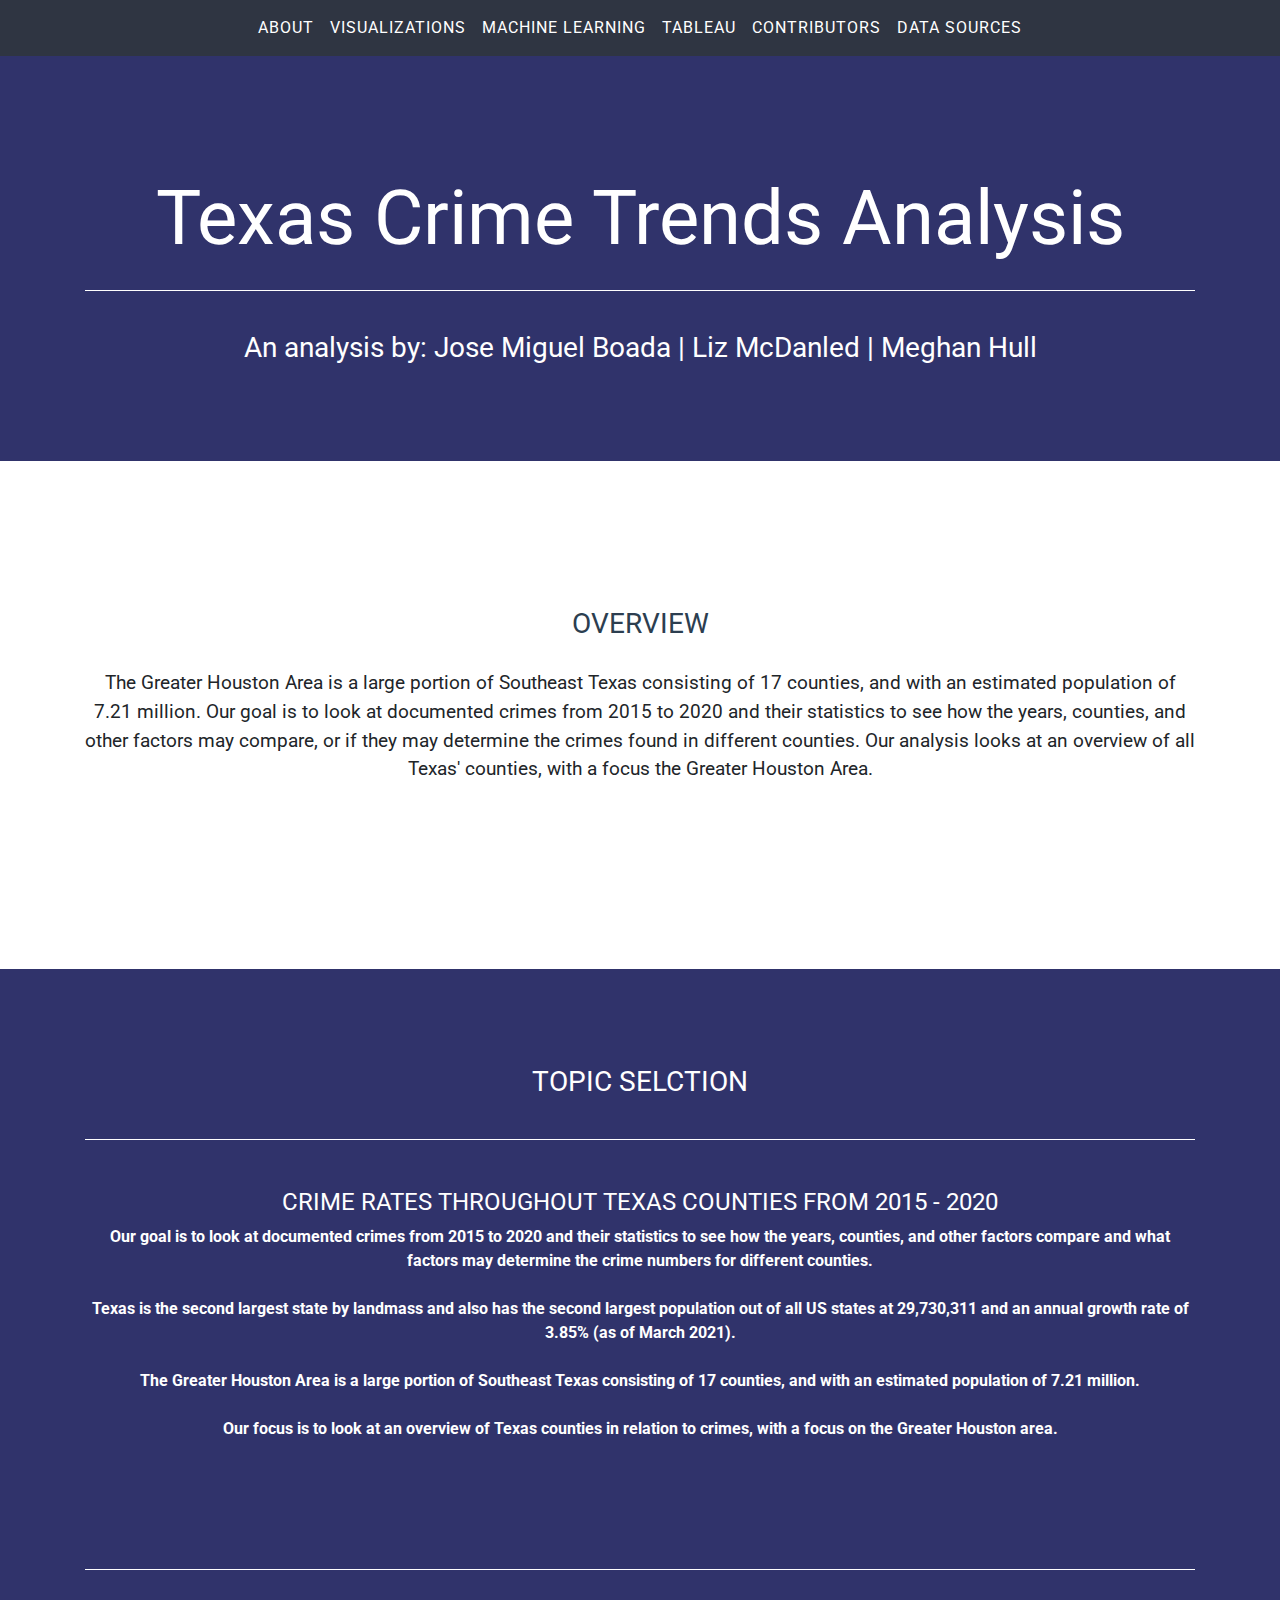
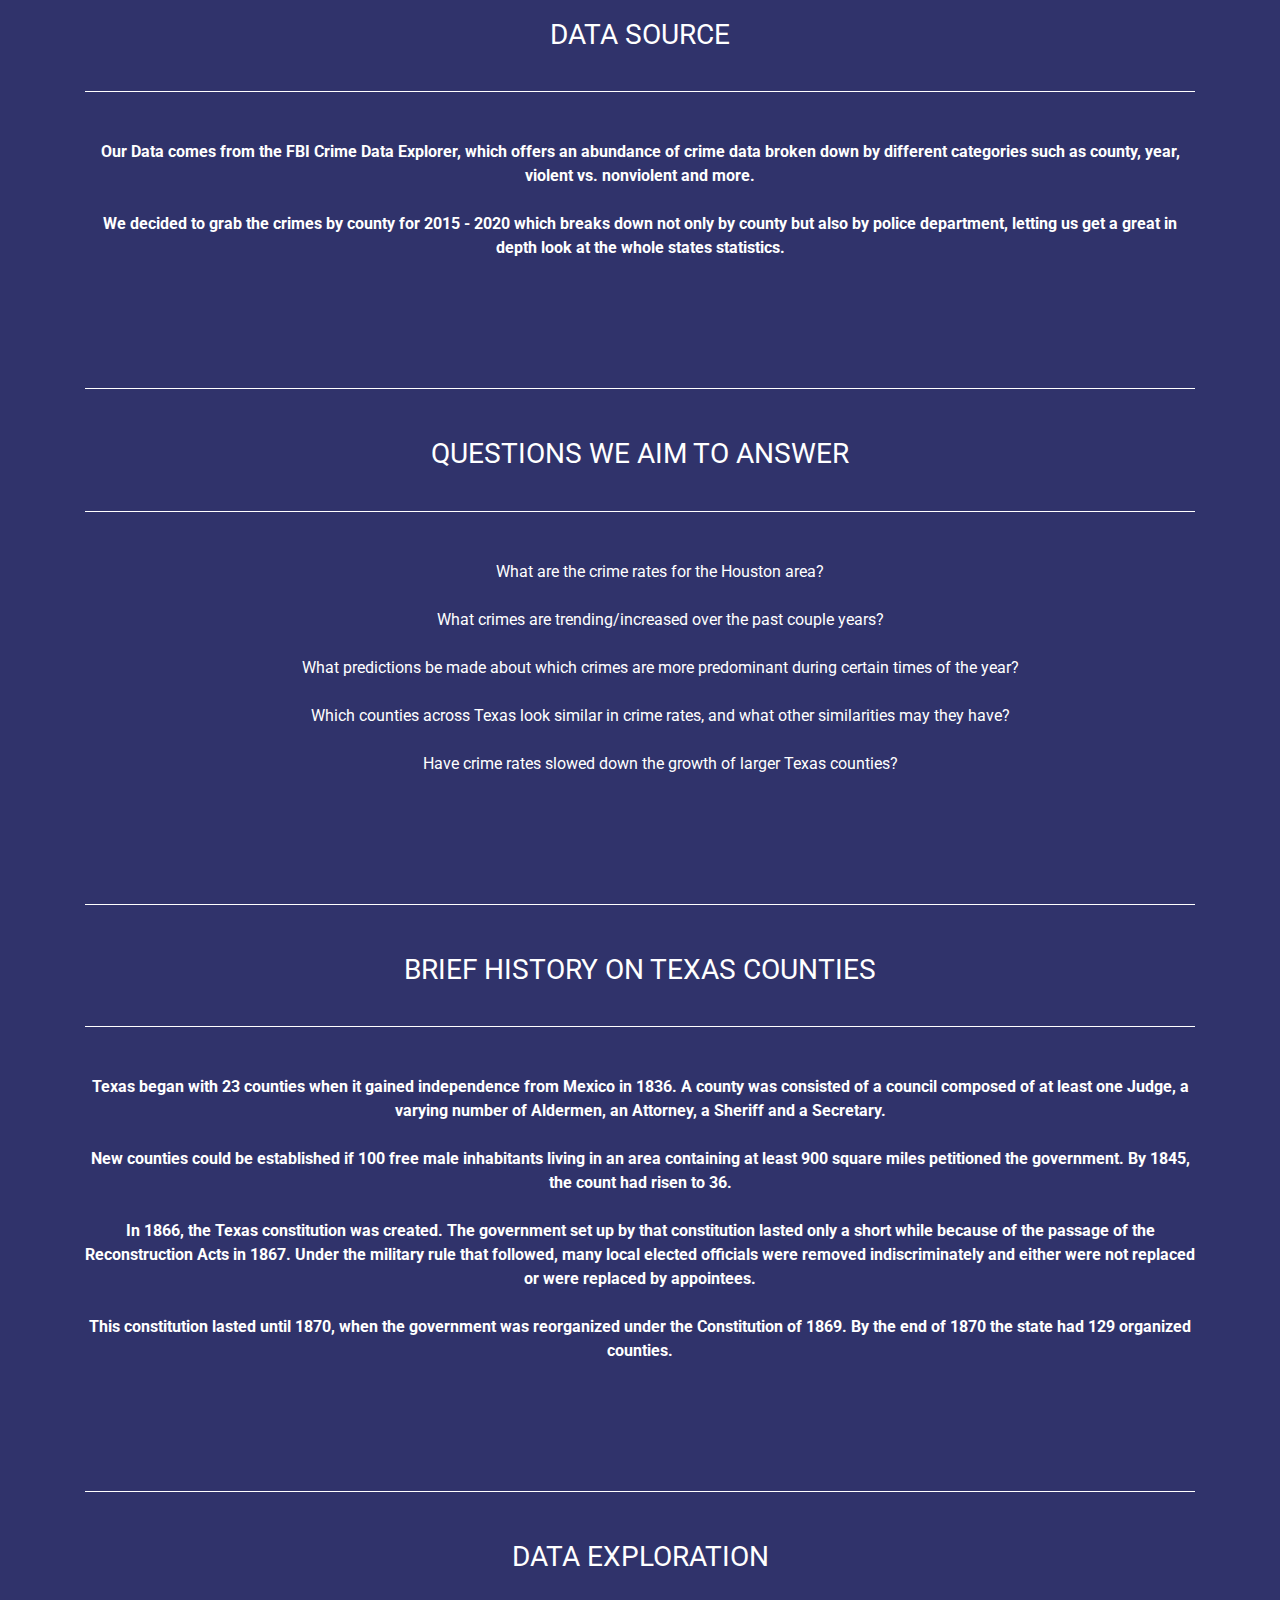
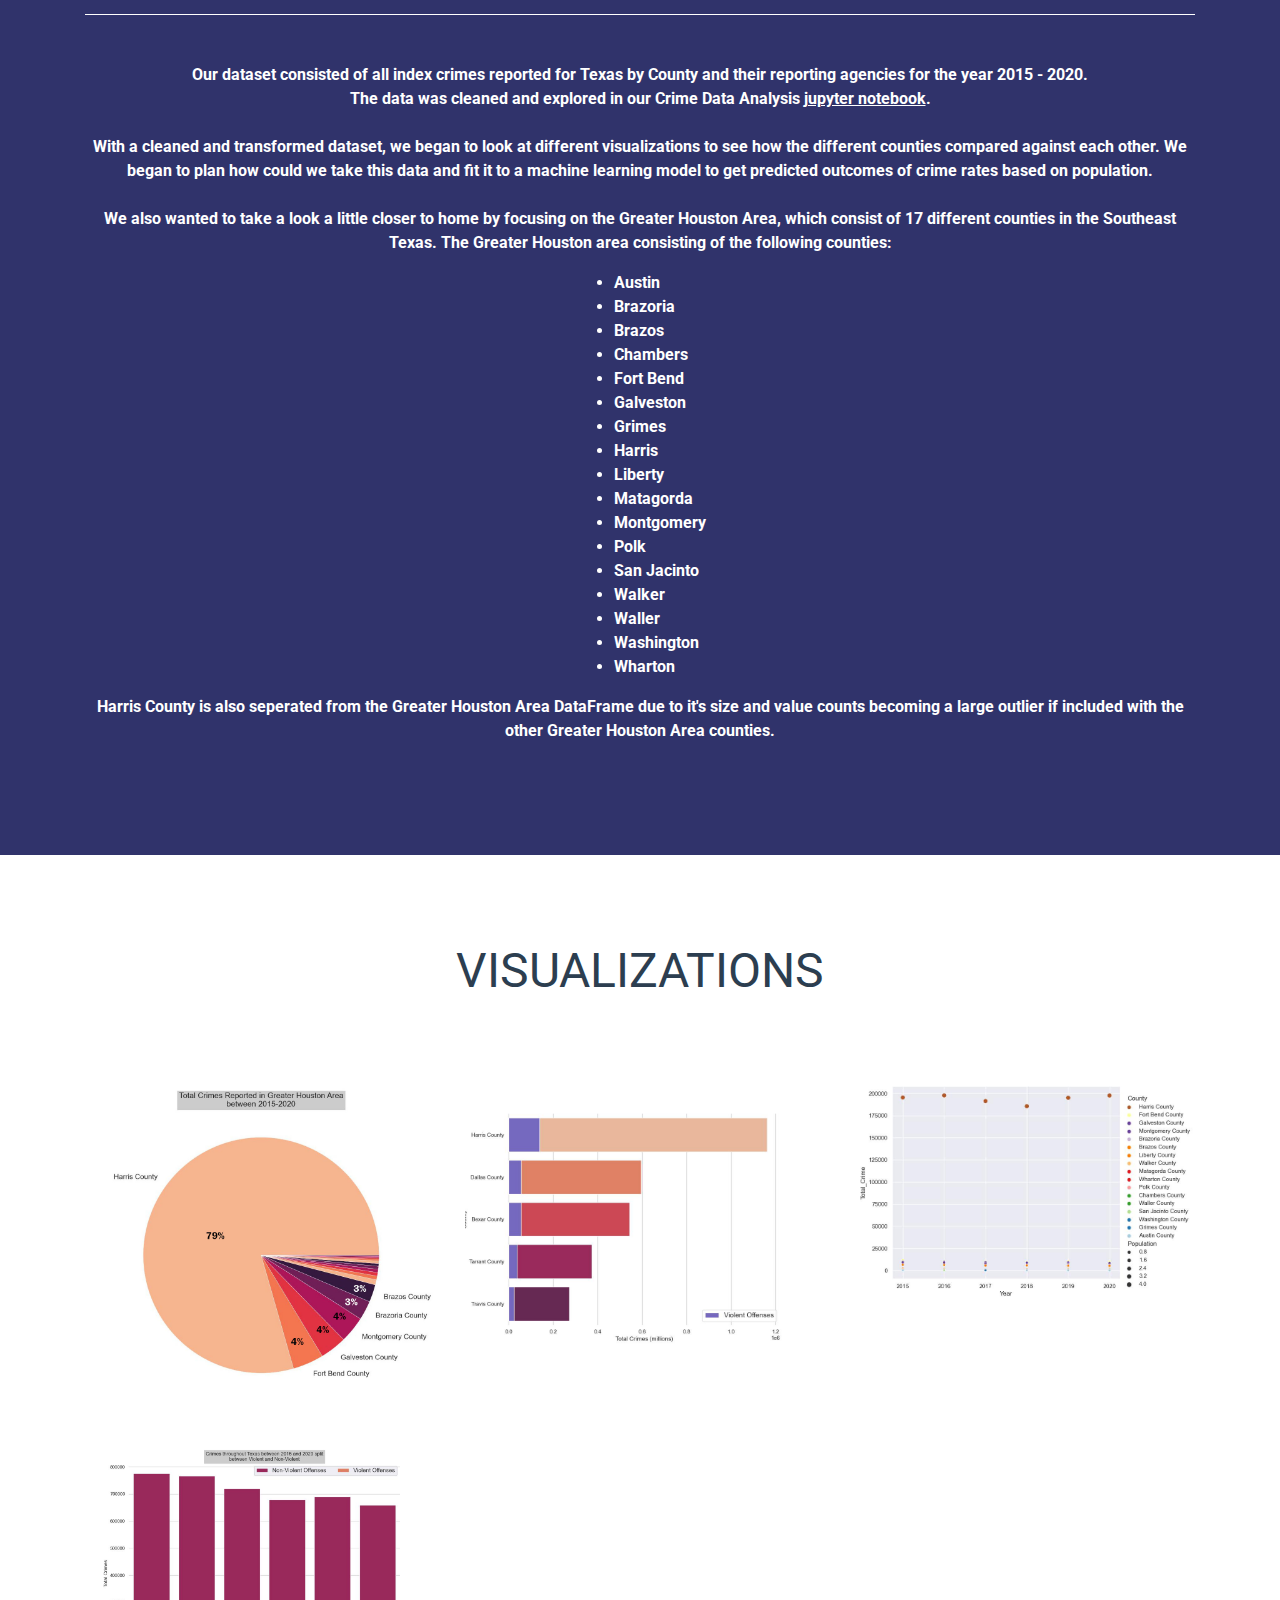
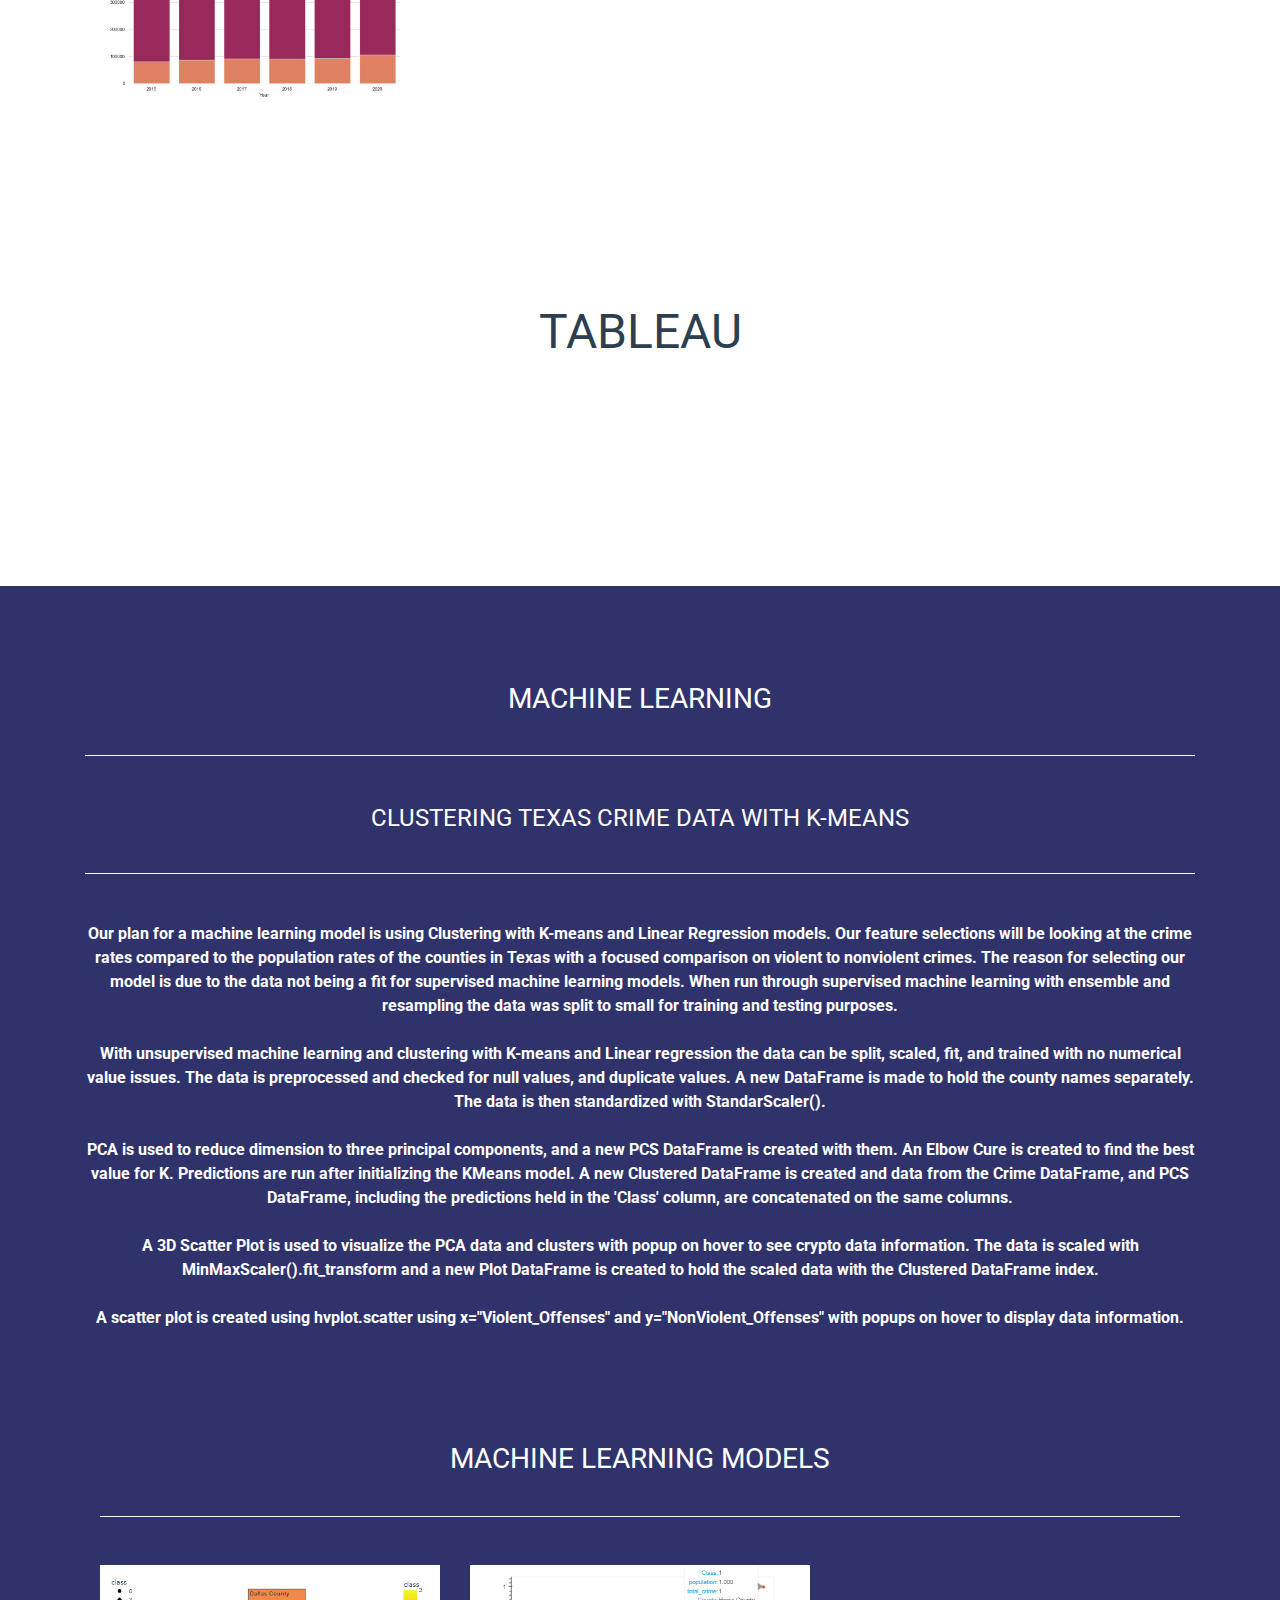
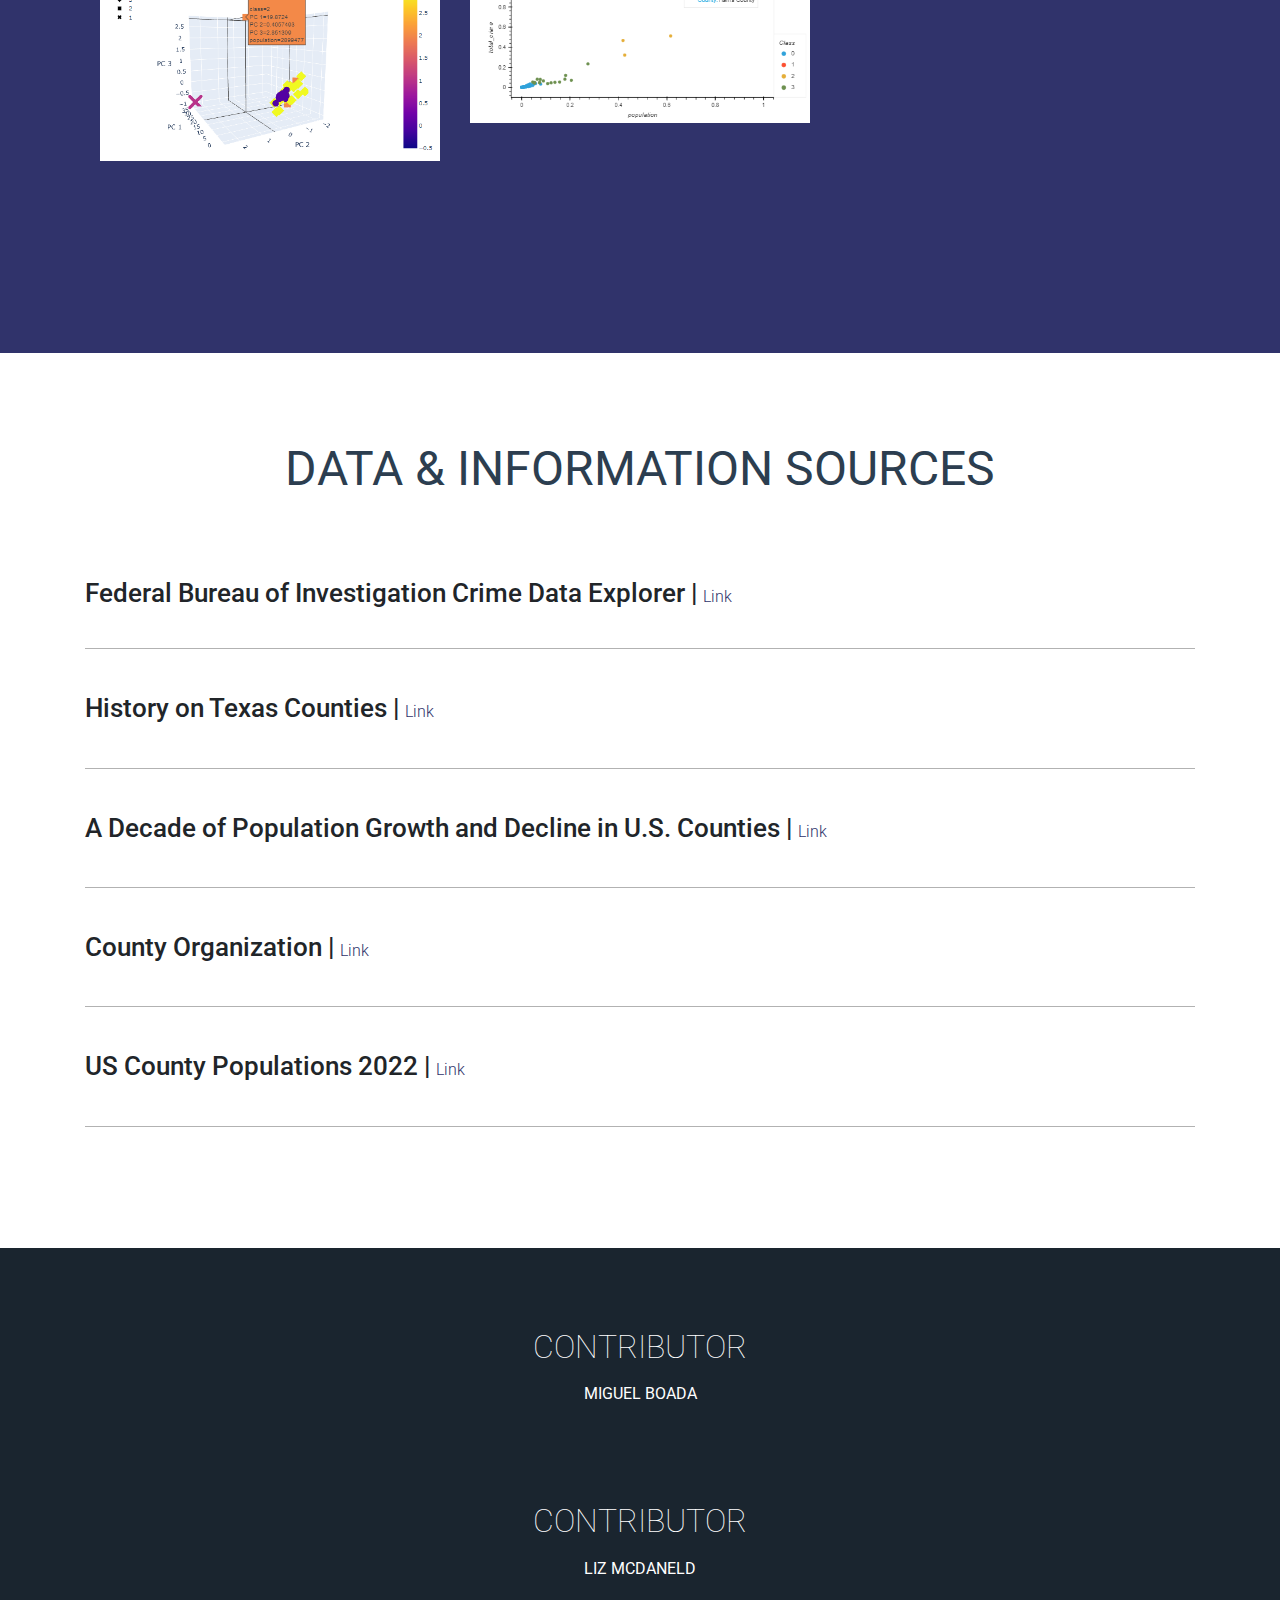
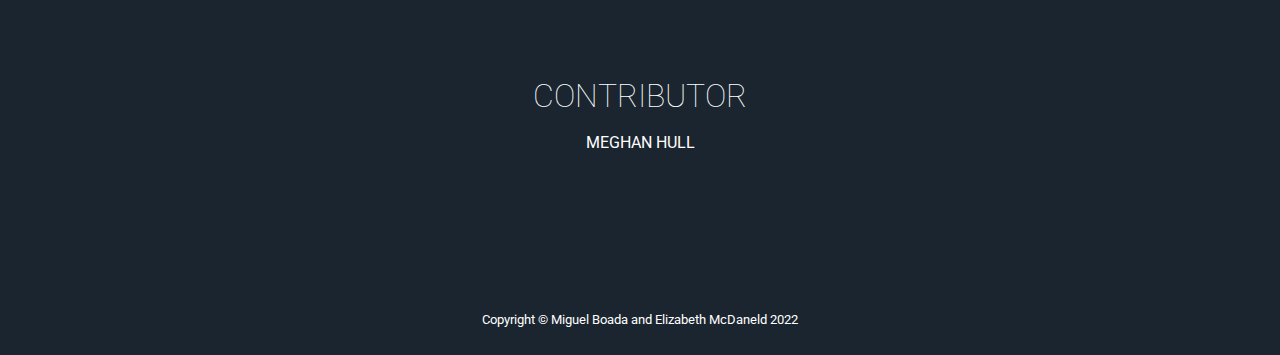
==== index.html @ 4d0d0500 "Update index.html" ====
<!DOCTYPE html>
<html lang="en">

<head>
    <meta charset="utf-8" />
    <meta name="viewport" content="width=device-width, initial-scale=1, shrink-to-fit=no" />
    <meta name="description" content="" />
    <meta name="author" content="" />

    <title>Texas Crime Trends | Rice University Data Analytics Bootcamp Final Project</title>

    <!-- Bootstrap CSS -->
    <link rel="stylesheet" href="https://stackpath.bootstrapcdn.com/bootstrap/4.3.1/css/bootstrap.min.css"
        integrity="sha384-ggOyR0iXCbMQv3Xipma34MD+dH/1fQ784/j6cY/iJTQUOhcWr7x9JvoRxT2MZw1T" crossorigin="anonymous" />

    <!-- Font Awesome -->
    <link rel="stylesheet" href="https://use.fontawesome.com/releases/v5.8.1/css/all.css"
        integrity="sha384-50oBUHEmvpQ+1lW4y57PTFmhCaXp0ML5d60M1M7uH2+nqUivzIebhndOJK28anvf" crossorigin="anonymous" />

    <!-- Google Font -->
    <link href="https://fonts.googleapis.com/css?family=Roboto:100,300,400,500,700" rel="stylesheet" />

    <!-- Custom styles for this template -->
    <link href="assets/css/styles.css" rel="stylesheet" />
</head>

<body id="page-top">
    <!-- Navbar -->
    <nav class="navbar navbar-expand-lg bg-dark fixed-top text-uppercase" id="mainNav">
        <div class="container">
            <button class="navbar-toggler navbar-toggler-right text-uppercase text-white rounded" type="button"
                data-toggle="collapse" data-target="#navbarResponsive" aria-controls="navbarResponsive"
                aria-expanded="false" aria-label="Toggle navigation">
                <i class="fas fa-bars"></i>
            </button>
            <div class="collapse navbar-collapse" id="navbarResponsive">
                <ul class="navbar-nav ml-auto">
                    <li class="nav-item">
                        <a class="nav-link" href="#about">About</a>
                    </li>
                    
                    <li class="nav-item">
                        <a class="nav-link " href="#visualization">visualizations</a>
                    </li>
                    <li class="nav-item">
                        <a class="nav-link" href="#machinelearning">Machine Learning</a>
                    </li>
                    <li class="nav-item">
                        <a class="nav-link" href="#tableau">Tableau</a>
                    </li>
                    <li class="nav-item">
                        <a class="nav-link" href="#contributors">Contributors</a>
                    </li>
                    <li class="nav-item">
                        <a class="nav-link" href="#sources">Data Sources</a>
                    </li>
                </ul>
            </div>
        </div>
    </nav>

    <!-- Header -->
    <header class="masthead bg-primary text-white text-center">
        <div class="container">
            <img class="img-fluid mb-5 d-block mx-auto rounded-circle" src="assets/img/jane.jpg" alt="" />
            <h1 class="mb-0 "><b>Texas Crime Trends Analysis</b></h1>
            <hr />
            <h2 class="mb-0">
                <b>An analysis by: Jose Miguel Boada | Liz McDanled | Meghan Hull</b>
            </h2>
        </div>
    </header>

    <section class="brand-statement text-center">
        <div class="container">
            <h3 class="text-center text-uppercase text-secondary mb-0">
                    <b>Overview</b>
                </h3>
                <p>
                    <br><b>
                    The Greater Houston Area is a large portion of Southeast Texas 
                    consisting of 17 counties, and with an estimated population of 7.21 
                    million. Our goal is to look at documented crimes from 2015 to 
                    2020 and their statistics to see how the years, counties, 
                    and other factors may compare, or if they may determine the crimes found 
                    in different counties. Our analysis looks at an overview of all Texas' counties, 
                    with a focus the Greater Houston Area.</b>
                </p>
            <hr class="star-dark mb-5" />
        </div>
    </section>   
    
    
    <!-- About Section -->
    <section class="bg-primary text-white mb-0" id="about">
        <div class="container">
            <h3 class="text-center text-uppercase text-white">
                <b>Topic Selction</b>
            </h3>
            <hr class="star-light mb-5" />

            <h4 class="text-center text-uppercase text-white">
                <b>Crime Rates throughout Texas counties from 2015 - 2020</b> 
            </h4>
            <!-- <hr class="star-light mb-5" /> -->

            <p class="about text-center"><b>
                Our goal is to look at documented crimes from 2015 to 2020 
                and their statistics to see how the years, counties, and other 
                factors compare and what factors may determine the crime numbers 
                for different counties.
                <br>
                <br>
                Texas is the second largest state by landmass and also has the 
                second largest population out of all US states at 29,730,311 and 
                an annual growth rate of 3.85% (as of March 2021).
                <br>
                <br>
                The Greater Houston Area is a large portion of Southeast Texas 
                consisting of 17 counties, and with an estimated population of 
                7.21 million. 
                <br>
                <br>
                Our focus is to look at an overview of Texas counties in relation 
                to crimes, with a focus on the Greater Houston 
                area. 
                </b>
            </p>

            <br>
            <br>
            <br>

            <hr class="star-light mb-5" />

            <h3 class="text-center text-uppercase text-white">
                <b>Data Source</b>
            </h3>
            <hr class="star-light mb-5" />

            <p class="about text-center"><b>
                Our Data comes from the FBI Crime Data Explorer, 
                which offers an abundance of crime data broken down by 
                different categories such as county, year, violent vs. 
                nonviolent and more. 
                <br>
                <br>
                We decided to grab the crimes by county for 2015 - 2020 
                which breaks down not only by county but also by police 
                department, letting us get a great in depth look at the 
                whole states statistics.
            </b>
            </p>

            <br>
            <br>
            <br>
            
            
            <hr class="star-light mb-5" />
            <h3 class="text-center text-uppercase text-white">
                <b>Questions we aim to answer</b>
            </h3>
            <hr class="star-light mb-5" />

            <p>
                <ul style="list-style-type:none;" class="text-center">
                    <li>What are the crime rates for the Houston area?</li>
                    <br>
                    <li>What crimes are trending/increased over the past couple years?</li>
                    <br>
                    <li>What predictions be made about which crimes are more predominant during certain times of the year?</li>
                    <br>
                    <li>Which counties across Texas look similar in crime rates, and what other similarities may they have?</li>
                    <br>
                    <li>Have crime rates slowed down the growth of larger Texas counties?</li> 
                </ul>
            </p>

            <br>
            <br>
            <br>

            <hr class="star-light mb-5" />

            <h3 class="text-center text-uppercase text-white">
                <b>Brief History on Texas Counties</b>
            </h3>
            <hr class="star-light mb-5" />

            <p class="about text-center"><b>
                Texas began with 23 counties when it gained independence 
                from Mexico in 1836. A county was consisted of a council 
                composed of at least one Judge, a varying number of Aldermen, 
                an Attorney, a Sheriff and a Secretary. 
                <br>
                <br>
                New counties could be established if 100 free male inhabitants 
                living in an area containing at least 900 square miles petitioned 
                the government. By 1845, the count had risen to 36.
                <br>
                <br>
                In 1866, the Texas constitution was created. The government 
                set up by that constitution lasted only a short while because of 
                the passage of the Reconstruction Acts in 1867. Under the military 
                rule that followed, many local elected officials were removed 
                indiscriminately and either were not replaced or were replaced by 
                appointees. 
                <br>
                <br>
                This constitution lasted until 1870, when the government was 
                reorganized under the Constitution of 1869. By the end of 1870 
                the state had 129 organized counties.  
                </b>
            </p>

            <br>
            <br>
            <br>

            <hr class="star-light mb-5" />

            <h3 class="text-center text-uppercase text-white">
                <b>Data Exploration</b>
            </h3>
            <hr class="star-light mb-5" />

            <p class="about text-center"><b>
                Our dataset consisted of all index crimes reported for Texas 
                by County and their reporting agencies for the year 2015 - 2020.
                <br>
                The data was cleaned and explored in our Crime Data Analysis 
                <a class="text-white" href="https://github.com/MiguelB512/Texas_Crime_Trends/blob/main/Crime_Data_Analysis.ipynb" target="_blank"> <u>jupyter notebook</u></a>.
                <br>
                <br>
                With a cleaned and transformed dataset, we began to look at different 
                visualizations to see how the different counties compared against 
                each other. We began to plan how could we take this data and fit it to a machine
                learning model to get predicted outcomes of crime rates based on population.
                <br>
                <br>
                We also wanted to take a look a little closer to home by focusing on the Greater Houston Area, 
                which consist of 17 different counties in the Southeast Texas. The Greater Houston area consisting of the following counties:
                <ul class= "counties">
                    <li>Austin</li>
                    <li>Brazoria</li>
                    <li>Brazos</li>
                    <li>Chambers</li>
                    <li>Fort Bend</li>
                    <li>Galveston</li>
                    <li>Grimes</li>
                    <li>Harris</li>
                    <li>Liberty</li>
                    <li>Matagorda</li> 
                    <li>Montgomery</li>                   
                    <li>Polk</li>                  
                    <li>San Jacinto</li>                   
                    <li>Walker</li>                  
                    <li>Waller</li>                
                    <li>Washington</li>                   
                    <li>Wharton</li>   
                </ul>
            </p>
            <p class="about text-center">
                Harris County is also seperated from the Greater Houston Area DataFrame due to it's size and value counts becoming
                a large outlier if included with the other Greater Houston Area counties.
            </b>
            </p>
        </div>
    </section>

    <!-- Visualizations Grid Section -->
    <section class="visualizations" id="visualization">
        <div class="container">
            <h2 class="text-center text-uppercase text-secondary mb-0">
                <b>Visualizations</b>
            </h2>
            <hr class="star-dark mb-5" />

            <!-- Each project should include a header and a picture or animated gif.-->
            <div class="row">
                <div class="col-md-6 col-lg-4">
                    <a class="visualizations-item d-block mx-auto" data-toggle="modal" data-target="#visualizations-modal-1">
                        <div class="visualizations-item-caption d-flex position-absolute h-100 w-100">
                            <div class="visualizations-item-caption-content my-auto w-100 text-center text-white">
                                <p>Total Crime Reported in the Greater Houston Area between 2015 - 2020</p>
                                <i class="fas fa-search-plus fa-2x"></i>
                            </div>
                        </div>
                        <img class="img-fluid" src="assets/img/visualizations/Greater_Houston_Pie_Chart_Edited.jpg" alt="" />
                    </a>
                </div>
                <div class="col-md-6 col-lg-4">
                    <a class="visualizations-item d-block mx-auto" data-toggle="modal" data-target="#visualizations-modal-2">
                        <div class="visualizations-item-caption d-flex position-absolute h-100 w-100">
                            <div class="visualizations-item-caption-content my-auto w-100 text-center text-white">
                                <p>Top 5 Crime Heavy Texas Counties</p>
                                <i class="fas fa-search-plus fa-2x"></i>
                            </div>
                        </div>
                        <img class="img-fluid" src="assets/img/visualizations/Top_5_Texas_Counties.jpg" alt="" />
                    </a>
                </div>
                <div class="col-md-6 col-lg-4">
                    <a class="visualizations-item d-block mx-auto" data-toggle="modal" data-target="#visualizations-modal-3">
                        <div class="visualizations-item-caption d-flex position-absolute h-100 w-100">
                            <div class="visualizations-item-caption-content my-auto w-100 text-center text-white">
                                <p>Greater Houston Area Crime Totals from 2015 - 2020</p>
                                <i class="fas fa-search-plus fa-2x"></i>
                            </div>
                        </div>
                        <img class="img-fluid" src="assets/img/visualizations/Greater_Houston_Totals_Vs_Year.jpg" alt="" />
                    </a>
                </div>
                <div class="col-md-6 col-lg-4">
                    <a class="visualizations-item d-block mx-auto" data-toggle="modal" data-target="#visualizations-modal-5">
                        <div class="visualizations-item-caption d-flex position-absolute h-100 w-100">
                            <div class="visualizations-item-caption-content my-auto w-100 text-center text-white">
                                <p>Total Crimes reported in Texas from 2015-2020 split by offense type</p>
                                <i class="fas fa-search-plus fa-2x"></i>
                            </div>
                        </div>
                        <img class="img-fluid" src="assets/img/visualizations/Yearly_Totals_by_Offense_Type.jpg" alt="" />
                    </a>
                </div>
            </div>
        </div>
    </section>
    

    <section class="tableau text-center" id="tableau">
        <div class="container">
            <h2 class="text-center text-uppercase text-secondary mb-0">
                <b>Tableau</b>
            </h2>
            <hr class="star-dark mb-5" />
                <div class='tableauPlaceholder' id='viz1666020955625' style='position: relative'>
                    <noscript>
                        <a href='#'>
                        <img alt=' ' 
                        src='https:&#47;&#47;public.tableau.com&#47;static&#47;images&#47;Cr&#47;CrimeAnalysisRiceFinal&#47;MapofTexasCountieswithCrimeandPopdetails&#47;1_rss.png' style='border: none' />
                        </a>
                        </noscript>
                            <object class='tableauViz'  style='display:none;'>
                                <param name='host_url' value='https%3A%2F%2Fpublic.tableau.com%2F' /> 
                                <param name='embed_code_version' value='3' /> 
                                <param name='site_root' value='' />
                                <param name='name' value='CrimeAnalysisRiceFinal&#47;MapofTexasCountieswithCrimeandPopdetails' />
                                <param name='tabs' value='yes' />
                                <param name='toolbar' value='yes' />
                                <param name='static_image' value='https:&#47;&#47;public.tableau.com&#47;static&#47;images&#47;Cr&#47;CrimeAnalysisRiceFinal&#47;MapofTexasCountieswithCrimeandPopdetails&#47;1.png' /> 
                                <param name='animate_transition' value='yes' />
                                <param name='display_static_image' value='yes' />
                                <param name='display_spinner' value='yes' />
                                <param name='display_overlay' value='yes' />
                                <param name='display_count' value='yes' />
                                <param name='language' value='en-US' />
                            </object>
                        </div>                
                        <script type='text/javascript'>                    
                            var divElement = document.getElementById('viz1666020955625');                    
                            var vizElement = divElement.getElementsByTagName('object')[0];                    
                            vizElement.style.width='100%';vizElement.style.height=(divElement.offsetWidth*0.75)+'px';                    
                            var scriptElement = document.createElement('script');                    
                            scriptElement.src = 'https://public.tableau.com/javascripts/api/viz_v1.js';                    
                            vizElement.parentNode.insertBefore(scriptElement, vizElement);                
                        </script>
            <hr class="star-dark mb-5" />
        </div>
    </section>

    <!-- Machine Learning Section -->
    <section class="bg-primary text-white mb-0" id="machinelearning">
        <div class="container">
            <h3 class="text-center text-uppercase text-white">
                <b>Machine Learning</b>
            </h3>
            <hr class="star-light mb-5" />
            <h4 class="text-center text-uppercase text-white">
               <b> Clustering Texas Crime Data with K-means</b>
            </h4>
            <hr class="star-light mb-5" />

            <p class="about text-center"><b>
                Our plan for a machine learning model is using Clustering 
                with K-means and Linear Regression models. Our feature selections 
                will be looking at the crime rates compared to the population rates 
                of the counties in Texas with a focused comparison on violent to 
                nonviolent crimes.
                The reason for selecting our model is due to the data not being a fit 
                for supervised machine learning models. When run through supervised 
                machine learning with ensemble and resampling the data was split to 
                small for training and testing purposes.
                <br>
                <br>
                With unsupervised machine 
                learning and clustering with K-means and Linear regression the data 
                can be split, scaled, fit, and trained with no numerical value issues. 
                The data is preprocessed and checked for null values, and duplicate values. 
                A new DataFrame is made to hold the county names separately. The data is then 
                standardized with StandarScaler(). 
                <br>
                <br>
                PCA is used to reduce dimension to three 
                principal components, and a new PCS DataFrame is created with them. 
                An Elbow Cure is created to find the best value for K. Predictions are run 
                after initializing the KMeans model. A new Clustered DataFrame is created 
                and data from the Crime DataFrame, and PCS DataFrame, including the 
                predictions held in the 'Class' column, are concatenated on the same 
                columns. 
                <br>
                <br>
                A 3D Scatter Plot is used to visualize the PCA data and clusters 
                with popup on hover to see crypto data information.
                The data is scaled with MinMaxScaler().fit_transform and a new Plot 
                DataFrame is created to hold the scaled data with the Clustered 
                DataFrame index. 
                <br>
                <br>
                A scatter plot is created using hvplot.scatter 
                using x="Violent_Offenses" and y="NonViolent_Offenses" with popups 
                on hover to display data information.
            </b>
            </p>


            <section class="machinelearning" id="machinelearning">
                <div class="container">
                    <h3 class="text-center text-uppercase text-white mb-0">
                       <b>Machine Learning Models</b> 
                    </h3>
                    <hr class="star-dark mb-5" />

                    <div class="row">
                        <div class="col-md-6 col-lg-4">
                            <a class="machinelearning-item d-block mx-auto" data-toggle="modal" data-target="#machinelearning-modal-1">
                                <div class="machinelearning-item-caption d-flex position-absolute h-100 w-100">
                                    <div class="machinelearning-item-caption-content my-auto w-100 text-center text-white">
                                        <p>3D Scatter Plot of Texas Counties Clusters</p>
                                        <i class="fas fa-search-plus fa-2x"></i>
                                    </div>
                                </div>
                                <img class="img-fluid" src="assets\img\visualizations\Texas_Counties_Clustering_3d_scatter2.png" alt="" />
                            </a>
                        </div>

                    
                        <div class="col-md-6 col-lg-4">
                            <a class="machinelearning-item d-block mx-auto" data-toggle="modal" data-target="#machinelearning-modal-2">
                                <div class="machinelearning-item-caption d-flex position-absolute h-100 w-100">
                                    <div class="machinelearning-item-caption-content my-auto w-100 text-center text-white">
                                        <p>Texas Crime Clustering Scatter Plot</p>
                                        <i class="fas fa-search-plus fa-2x"></i>
                                    </div>
                                </div>
                                <img class="img-fluid" src="assets\img\visualizations\Texas_Counties_Clustering2.png" alt="" />
                            </a>
                        </div>

                    </div>
                </div>
            </section>        
        </div>
    </section>



    <!-- Education -->
    <section class="education" id="sources">
        <div class="container">
            <h2 class="text-center text-uppercase text-secondary mb-0">
                <b>Data & Information Sources</b>
            </h2>
            <hr class="star-dark mb-5" />
            <div class="credential">
                <h3 class="location mb-0">
                    Federal Bureau of Investigation Crime Data Explorer | 
                    <span class="credential-date text-muted">
                        <a style="color: #30336b;" href="https://crime-data-explorer.fr.cloud.gov/pages/explorer/crime/crime-trend" target="_blank"> Link </a>
                    </span>
                </h3>
            </div>
            <hr class="credential-divider" />
            <div class="credential">
                <p class="location mb-0">
                    History on Texas Counties | 
                    <span class="credential-date text-muted">
                        <a style="color: #30336b;" href="https://www.texastribune.org/2018/07/03/beto-orourke-visited-all-254-counties-texas-why-are-there-so-many/" target="_blank"> Link </a>
                    </span>
                </p>
            </div>
            <hr class="credential-divider" />
            <div class="credential">
                <p class="location mb-0">
                    A Decade of Population Growth and Decline in U.S. Counties | 
                    <span class="credential-date text-muted">
                        <a style="color: #30336b;" href="https://www.visualcapitalist.com/mapping-a-decade-of-us-population-growth/" target="_blank"> Link </a>
                    </span>
                </p>
            </div>
            <hr class="credential-divider" />
            <div class="credential">
                <p class="location mb-0">
                    County Organization | 
                    <span class="credential-date text-muted">
                        <a style="color: #30336b;" href="https://www.tshaonline.org/handbook/entries/county-organization" target="_blank"> Link </a>
                    </span>
                </p>
            </div>
            <hr class="credential-divider" />
            <div class="credential">
                <p class="location mb-0">
                    US County Populations 2022 | 
                    <span class="credential-date text-muted">
                        <a style="color: #30336b;" href="https://worldpopulationreview.com/us-counties" target="_blank"> Link </a>
                    </span>
                </p>
            </div>
            <hr class="credential-divider" />
        </div>
        
    </section>

    <!-- Footer -->
    <footer class="footer text-center" id="contributors">
        <div class="container">
            <div class="row">
                <div class="col-md-6 offset-md-3">
                    <h2 class="text-center text-uppercase mb-3">
                        Contributor
                    </h2>
                    <p class="text-uppercase mb-4">
                        Miguel Boada
                    </p>
                    <ul class="list-inline mb-0">
                        <!-- <li class="list-inline-item">
                            <a class="btn-social text-center rounded-circle" href="#">
                                <i class="fab fa-fw fa-linkedin-in"></i>
                            </a>
                        </li> -->
                        <li class="list-inline-item">
                            <a class="btn-social text-center rounded-circle" href="https://github.com/miguelB512" target="_blank">
                                <i class="fab fa-github"></i>
                            </a>
                        </li>
                    </ul>
                </div>
            </div>

                    <br>
                    <br>

                    <h2 class="text-center text-uppercase mb-3">
                        Contributor
                    </h2>
                    <p class="text-uppercase mb-4">
                        Liz McDaneld
                    </p>
                    <ul class="list-inline mb-0">
                        <!-- <li class="list-inline-item">
                            <a class="btn-social text-center rounded-circle" href="#">
                                <i class="fab fa-fw fa-linkedin-in"></i>
                            </a>
                        </li> -->
                        <li class="list-inline-item">
                            <a class="btn-social text-center rounded-circle" href="https://github.com/liz-mcdaneld" target="_blank">
                                <i class="fab fa-github"></i>
                            </a>
                        </li>
                    </ul>

                    <br>
                    <br>


                    <h2 class="text-center text-uppercase mb-3">
                        Contributor
                    </h2>
                    <p class="text-uppercase mb-4">
                        Meghan Hull
                    </p>
                    <ul class="list-inline mb-0">
                        <!-- <li class="list-inline-item">
                            <a class="btn-social text-center rounded-circle" href="#">
                                <i class="fab fa-fw fa-linkedin-in"></i>
                            </a>
                        </li> -->
                        <li class="list-inline-item">
                            <a class="btn-social text-center rounded-circle" href="https://github.com/MeghanHull" target="_blank">
                                <i class="fab fa-github"></i>
                            </a>
                        </li>
                    </ul>
                </div>
            </div>
        </div>
    </footer>

    <div class="copyright py-4 text-center text-white">
        <div class="container">
            <small>Copyright &copy; Miguel Boada and Elizabeth McDaneld 2022</small>
        </div>
    </div>



    <!--visualizations Modals: These are what open up when you click on each project. Replace the information as needed. -->
    <!-- visualizations Modal 1 -->
    <div class="modal visualizations-modal mfp-hide" id="visualizations-modal-1">
        <div class="visualizations-modal-dialog bg-white">
            <a class="close-button visualizations-modal-dismiss" href="#" data-dismiss="modal">
                <i class="fa fa-2x fa-times close-link"></i>
            </a>
            <div class="container text-center">
                <div class="row">
                    <div class="col-lg-8 mx-auto">
                        <h2 class="text-secondary text-uppercase mb-0">
                            Total Crimes Reported in the Greater Houston Area between 2015 - 2020
                        </h2>
                        <hr class="star-dark mb-5" />
                        <img class="img-fluid mb-5" src="assets/img/visualizations/Greater_Houston_Pie_Chart_Edited.jpg" alt="" />
                        <p class="mb-5">
                            This pie chart is a very interesting visualization, showing how much more 
                            reported crimes come from Harris county compared to other counties 
                            in the Greater Houston area. Harris had a reported 1,162,602 total crimes 
                            compared to Fort Bend in second with only 61,945. One thing to note is 
                            the obvious population difference, with Harris having 4,707,136 compared to 
                            Fort Bends 739,020. Another interesting conclusion we get from this chart 
                            is Galveston County with the third most crime reported (52,882) with only
                            347,699 residents. For reference, Montgomery has 220,000 more residents with 
                            500 less crimes reported.  
                        </p>
                        <a class="btn btn-primary visualizations-modal-dismiss" href="https://github.com/MiguelB512/Texas_Crime_Trends/blob/main/Plotting/Seaborn_Plotting.ipynb" target="_blank">
                            View Code</a>
                    </div>
                </div>
            </div>
        </div>
    </div>

    <!-- visualizations Modal 2 -->
    <div class="modal visualizations-modal mfp-hide" id="visualizations-modal-2">
        <div class="visualizations-modal-dialog bg-white">
            <a class="close-button visualizations-modal-dismiss" href="#" data-dismiss="modal">
                <i class="fa fa-2x fa-times close-link"></i>
            </a>
            <div class="container text-center">
                <div class="row">
                    <div class="col-lg-8 mx-auto">
                        <h2 class="text-secondary text-uppercase mb-0">
                            Top 5 Crime Heavy Texas Counties
                        </h2>
                        <hr class="star-dark mb-5" />
                        <img class="img-fluid mb-5" src="assets/img/visualizations/Top_5_Texas_Counties.jpg" alt="" />
                        <p class="mb-5">
                            Here we can see the top 5 Texas Counties by population compared by 
                            total crimes reported. This shows us another view of how much more crime Harris county has 
                            had over these years compared to other Texas cities.  Harris is topping the list with 1,162,602, followed by 
                            Dallas with 595,792 and Bexar with 543,627. Dallas and Tarrant are both Dallas-Area counties,
                            with Dallas home to downtown Dallas and other cities and 
                            Tarrant housting Arlington and Fort-Worth.
                        </p>
                        <a class="btn btn-primary visualizations-modal-dismiss" href="https://github.com/MiguelB512/Texas_Crime_Trends/blob/main/Plotting/Seaborn_Plotting.ipynb" target="_blank">
                            View Code</a>
                    </div>
                </div>
            </div>
        </div>
    </div>

    <!-- visualizations Modal 3 -->
    <div class="modal visualizations-modal mfp-hide" id="visualizations-modal-3">
        <div class="visualizations-modal-dialog bg-white">
            <a class="close-button visualizations-modal-dismiss" href="#" data-dismiss="modal">
                <i class="fa fa-2x fa-times close-link"></i>
            </a>
            <div class="container text-center">
                <div class="row">
                    <div class="col-lg-8 mx-auto">
                        <h2 class="text-secondary text-uppercase mb-0">
                            Greater Houston Area Crime Totals from 2015 - 2020
                        </h2>
                        <hr class="star-dark mb-5" />
                        <img class="img-fluid mb-5" src="assets/img/visualizations/Greater_Houston_Totals_Vs_Year.jpg" alt="" />
                        <p class="mb-5">
                            Another graph showing the Greater Houston area numbers througout the years.
                            The results stay pretty consistant, with a small dip in all counties in 2018. 
                        </p>
                        <a class="btn btn-primary visualizations-modal-dismiss" href="https://github.com/MiguelB512/Texas_Crime_Trends/blob/main/Plotting/Seaborn_Plotting.ipynb" target="_blank">
                            View Code</a>
                    </div>
                </div>
            </div>
        </div>
    </div>

    <!-- visualizations Modal 5 -->
    <div class="modal visualizations-modal mfp-hide" id="visualizations-modal-5">
        <div class="visualizations-modal-dialog bg-white">
            <a class="close-button visualizations-modal-dismiss" href="#" data-dismiss="modal">
                <i class="fa fa-2x fa-times close-link"></i>
            </a>
            <div class="container text-center">
                <div class="row">
                    <div class="col-lg-8 mx-auto">
                        <h2 class="text-secondary text-uppercase mb-0">
                            Total Crimes reported in Texas from 2015-2020 split by offense type
                        </h2>
                        <hr class="star-dark mb-5" />
                        <img class="img-fluid mb-5" src="assets/img/visualizations/Yearly_Totals_by_Offense_Type.jpg" alt="" />
                        <p class="mb-5">
                            This final graph is a display of total crimes throughout the years in all of texas.
                            There is also a split betweeen violent and non-violent reports, with non-violent taking up the large majority. 
                            The numbers are slowly falling year-by-year, which is a good sign. With 2021 numbers not 
                            totally compiled yet, we were unable to see if this downward trend has contiuned. 
                        </p>
                        <a class="btn btn-primary visualizations-modal-dismiss" href="https://github.com/MiguelB512/Texas_Crime_Trends/blob/main/Plotting/Seaborn_Plotting.ipynb" target="_blank">
                            View Code</a>
                    </div>
                </div>
            </div>
        </div>
    </div>

   

<!--machine learning Modals: These are what open up when you click on each project. Replace the information as needed. -->
    <!-- machine learning Modal 1 -->
    <div class="modal machinelearning-modal mfp-hide" id="machinelearning-modal-1">
        <div class="machinelearning-modal-dialog bg-white">
            <a class="close-button machinelearning-modal-dismiss" href="#" data-dismiss="modal">
                <i class="fa fa-2x fa-times close-link"></i>
            </a>
            <div class="container text-center">
                <div class="row">
                    <div class="col-lg-8 mx-auto">
                        <h2 class="text-secondary text-uppercase mb-0">
                            3D Scatter Plot of Texas Counties Clusters
                        </h2>
                        <hr class="star-dark mb-5" />
                        <img class="img-fluid mb-5" src="assets\img\visualizations\Texas_Counties_Clustering_3d_scatter2.png" alt="" />
                        <p class="mb-5">
                            Lorem ipsum 
                        </p>
                        <a class="btn btn-primary machinelearning-modal-dismiss" href="https://github.com/MiguelB512/Texas_Crime_Trends/blob/main/ML_Models/Unsupervised_ML_Clustering-Houston-Area.ipynb" target="_blank">
                            View Code</a>
                    </div>
                </div>
            </div>
        </div>
    </div>

    <!-- ML Modal 2 -->
    <div class="modal machinelearning-modal mfp-hide" id="machinelearning-modal-2">
        <div class="machinelearning-modal-dialog bg-white">
            <a class="close-button machinelearning-modal-dismiss" href="#" data-dismiss="modal">
                <i class="fa fa-2x fa-times close-link"></i>
            </a>
            <div class="container text-center">
                <div class="row">
                    <div class="col-lg-8 mx-auto">
                        <h2 class="text-secondary text-uppercase mb-0">
                            Texas Crime Clustering Scatter Plot
                        </h2>
                        <hr class="star-dark mb-5" />
                        <img class="img-fluid mb-5" src="assets\img\visualizations\Texas_Counties_Clustering2.png" alt="" />
                        <p class="mb-5">
                            Lorem ipsum 
                        </p>
                        <a class="btn btn-primary machinelearning-modal-dismiss" href="https://github.com/MiguelB512/Texas_Crime_Trends/blob/main/ML_Models/Unsupervised_ML_Clustering-Houston-Area.ipynb" target="_blank">
                            View Code</a>
                    </div>
                </div>
            </div>
        </div>
    </div>


    <!-- Bootstrap core JavaScript -->
    <script src="https://code.jquery.com/jquery-3.3.1.slim.min.js"
        integrity="sha384-q8i/X+965DzO0rT7abK41JStQIAqVgRVzpbzo5smXKp4YfRvH+8abtTE1Pi6jizo"
        crossorigin="anonymous"></script>
    <script src="https://cdnjs.cloudflare.com/ajax/libs/popper.js/1.14.7/umd/popper.min.js"
        integrity="sha384-UO2eT0CpHqdSJQ6hJty5KVphtPhzWj9WO1clHTMGa3JDZwrnQq4sF86dIHNDz0W1"
        crossorigin="anonymous"></script>
    <script src="https://stackpath.bootstrapcdn.com/bootstrap/4.3.1/js/bootstrap.min.js"
        integrity="sha384-JjSmVgyd0p3pXB1rRibZUAYoIIy6OrQ6VrjIEaFf/nJGzIxFDsf4x0xIM+B07jRM"
        crossorigin="anonymous"></script>

    <!-- Plugin JavaScript -->
    <script src="https://code.jquery.com/ui/1.12.0/jquery-ui.js"
        integrity="sha256-0YPKAwZP7Mp3ALMRVB2i8GXeEndvCq3eSl/WsAl1Ryk=" crossorigin="anonymous"></script>
</body>

</html>
---- assets/css/styles.css ----
body {
    font-family: 'Roboto', sans-serif;
}

h1,
h2,
h3,
h4,
h5,
h6 {
    font-weight: 100;
}

hr {
    border-color: #fff;
    margin-top: 2.5rem;
    margin-bottom: 2.5rem;
    margin-left: auto;
    margin-right: auto;
}

section {
    padding: 6rem 0;
}

section h2 {
    font-size: 2.25rem;
    line-height: 2rem;
}

@media (min-width: 992px) {
    section h2 {
        font-size: 3rem;
        line-height: 2.5rem;
    }
}

.bg-dark {
    background-color: #2f3542 !important;
}

.btn-social {
    width: 3.25rem;
    height: 3.25rem;
    font-size: 1.25rem;
    line-height: 2rem;
    color: #fff;
}

#mainNav .navbar-nav {
    letter-spacing: 0.0625rem;
}

#mainNav .navbar-nav li.nav-item a.nav-link {
    color: #fff;
}

#mainNav .navbar-nav li.nav-item a.nav-link:active,
#mainNav .navbar-nav li.nav-item a.nav-link:focus {
    color: #fff;
}

header.masthead {
    padding-top: calc(3rem + 56px);
    padding-bottom: 6rem;
}

header.masthead h1 {
    font-size: 3rem;
    line-height: 3rem;
}

header.masthead h2 {
    font-size: 1.3rem;
}

@media (min-width: 992px) {
    header.masthead {
        padding-top: calc(2rem + 106px);
        padding-bottom: 6rem;
    }
    header.masthead h1 {
        font-size: 4.75em;
        line-height: 4rem;
    }
    header.masthead h2 {
        font-size: 1.75em;
    }
}

.brand-statement,
.about-me {
    margin-top: 50px;
    font-size: 1.2em;
    font-weight: 100;
    line-height: 1.5;
}

.list,
ul {
    display: table;
    margin: 0 auto;
  }

.skills-row {
    margin-top: 50px;
}

.visualizations {
    margin-bottom: -15px;
}

.visualizations .visualizations-item {
    position: relative;
    display: block;
    max-width: 25rem;
    margin-bottom: 15px;
}

.visualizations .visualizations-item .visualizations-item-caption {
    -webkit-transition: all ease 0.5s;
    transition: all ease 0.5s;
    opacity: 0;
    background-color: rgba(48, 51, 107, 0.7);
}

.visualizations .visualizations-item .visualizations-item-caption:hover {
    opacity: 1;
}

.visualizations
    .visualizations-item
    .visualizations-item-caption
    .visualizations-item-caption-content {
    font-size: 1.5rem;
}

@media (min-width: 576px) {
    .visualizations {
        margin-bottom: -30px;
    }
    .visualizations .visualizations-item {
        margin-bottom: 30px;
    }
}

.visualizations-modal .visualizations-modal-dialog {
    padding: 3rem 1rem;
    min-height: calc(100vh - 2rem);
    margin: 1rem calc(1rem - 8px);
    position: relative;
    z-index: 2;
    -webkit-box-shadow: 0 0 3rem 1rem rgba(0, 0, 0, 0.5);
    box-shadow: 0 0 3rem 1rem rgba(0, 0, 0, 0.5);
}

.visualizations-modal .visualizations-modal-dialog .close-button {
    position: absolute;
    top: 2rem;
    right: 2rem;
}

.visualizations-modal .visualizations-modal-dialog .close-button i {
    line-height: 38px;
}

.visualizations-modal .visualizations-modal-dialog h2 {
    font-size: 2rem;
}

@media (min-width: 768px) {
    .visualizations-modal .visualizations-modal-dialog {
        min-height: 100vh;
        padding: 5rem;
        margin: 3rem calc(3rem - 8px);
    }
    .visualizations-modal .visualizations-modal-dialog h2 {
        font-size: 3rem;
    }
}

.machinelearning {
    margin-bottom: -15px;
}

.machinelearning .machinelearning-item {
    position: relative;
    display: block;
    max-width: 25rem;
    margin-bottom: 15px;
}

.machinelearning .machinelearning-item .machinelearning-item-caption {
    -webkit-transition: all ease 0.5s;
    transition: all ease 0.5s;
    opacity: 0;
    background-color: rgba(48, 51, 107, 0.7);
}

.machinelearning .machinelearning-item .machinelearning-item-caption:hover {
    opacity: 1;
}

.machinelearning
    .machinelearning-item
    .machinelearning-item-caption
    .machinelearning-item-caption-content {
    font-size: 1.5rem;
}

@media (min-width: 576px) {
    .machinelearning {
        margin-bottom: -30px;
    }
    .machinelearning .machinelearning-item {
        margin-bottom: 30px;
    }
}

.machinelearning-modal .machinelearning-modal-dialog {
    padding: 3rem 1rem;
    min-height: calc(100vh - 2rem);
    margin: 1rem calc(1rem - 8px);
    position: relative;
    z-index: 2;
    -webkit-box-shadow: 0 0 3rem 1rem rgba(0, 0, 0, 0.5);
    box-shadow: 0 0 3rem 1rem rgba(0, 0, 0, 0.5);
}

.machinelearning-modal .machinelearning-modal-dialog .close-button {
    position: absolute;
    top: 2rem;
    right: 2rem;
}

.machinelearning-modal .machinelearning-modal-dialog .close-button i {
    line-height: 38px;
}

.machinelearning-modal .machinelearning-modal-dialog h2 {
    font-size: 2rem;
}

@media (min-width: 768px) {
    .machinelearning-modal .machinelearning-modal-dialog {
        min-height: 100vh;
        padding: 5rem;
        margin: 3rem calc(3rem - 8px);
    }
    .machinelearning-modal .machinelearning-modal-dialog h2 {
        font-size: 3rem;
    }
}

.education {
    margin-bottom: -15px;
}

.education .location {
    font-size: 1.6rem;
    font-weight: 500;
}

.education .credential-date {
    font-size: 1rem;
    font-weight: 300;
}

.education .credential-description {
    max-width: 700px;
}

.education .credential-divider {
    border-color: rgba(0, 0, 0, 0.3);
}

.footer {
    padding-top: 5rem;
    padding-bottom: 5rem;
    background-color: #1a252f;
    color: #fff;
}

.copyright {
    background-color: #1a252f;
}

a:focus,
a:hover,
a:active {
    color: #30336b;
}

.close-link {
    color: #30336b;
}

.close-link:focus,
.close-link:hover,
.close-link:active {
    color: #30336b;
}

.btn {
    border-width: 2px;
}

.bg-primary {
    background-color: #30336b !important;
}

.bg-secondary {
    background-color: #2c3e50 !important;
}

.text-primary {
    color: #30336b !important;
}

.text-secondary {
    color: #2c3e50 !important;
}

.btn-primary {
    background-color: #30336b;
    border-color: #30336b;
}

.btn-primary:hover,
.btn-primary:focus,
.btn-primary:active {
    background-color: #30336b !important;
    border-color: #30336b !important;
    color: #fff;
}
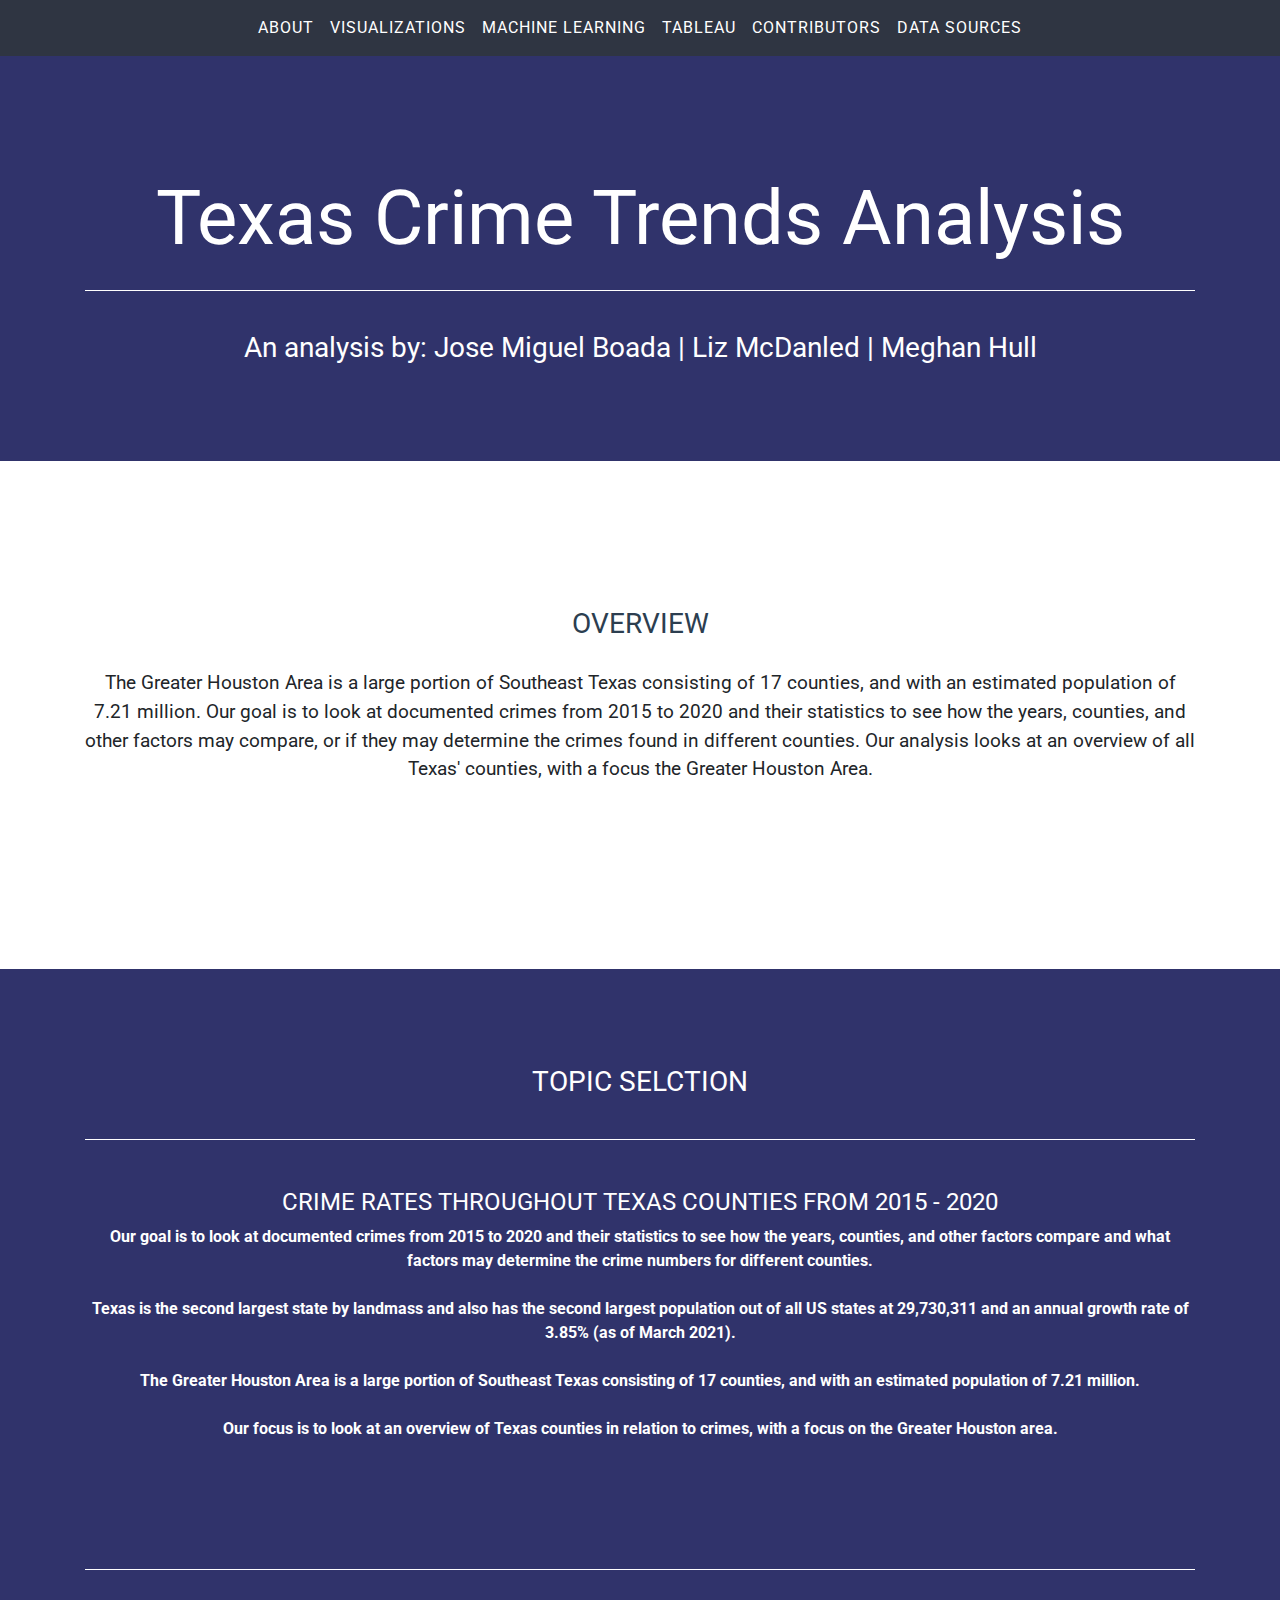
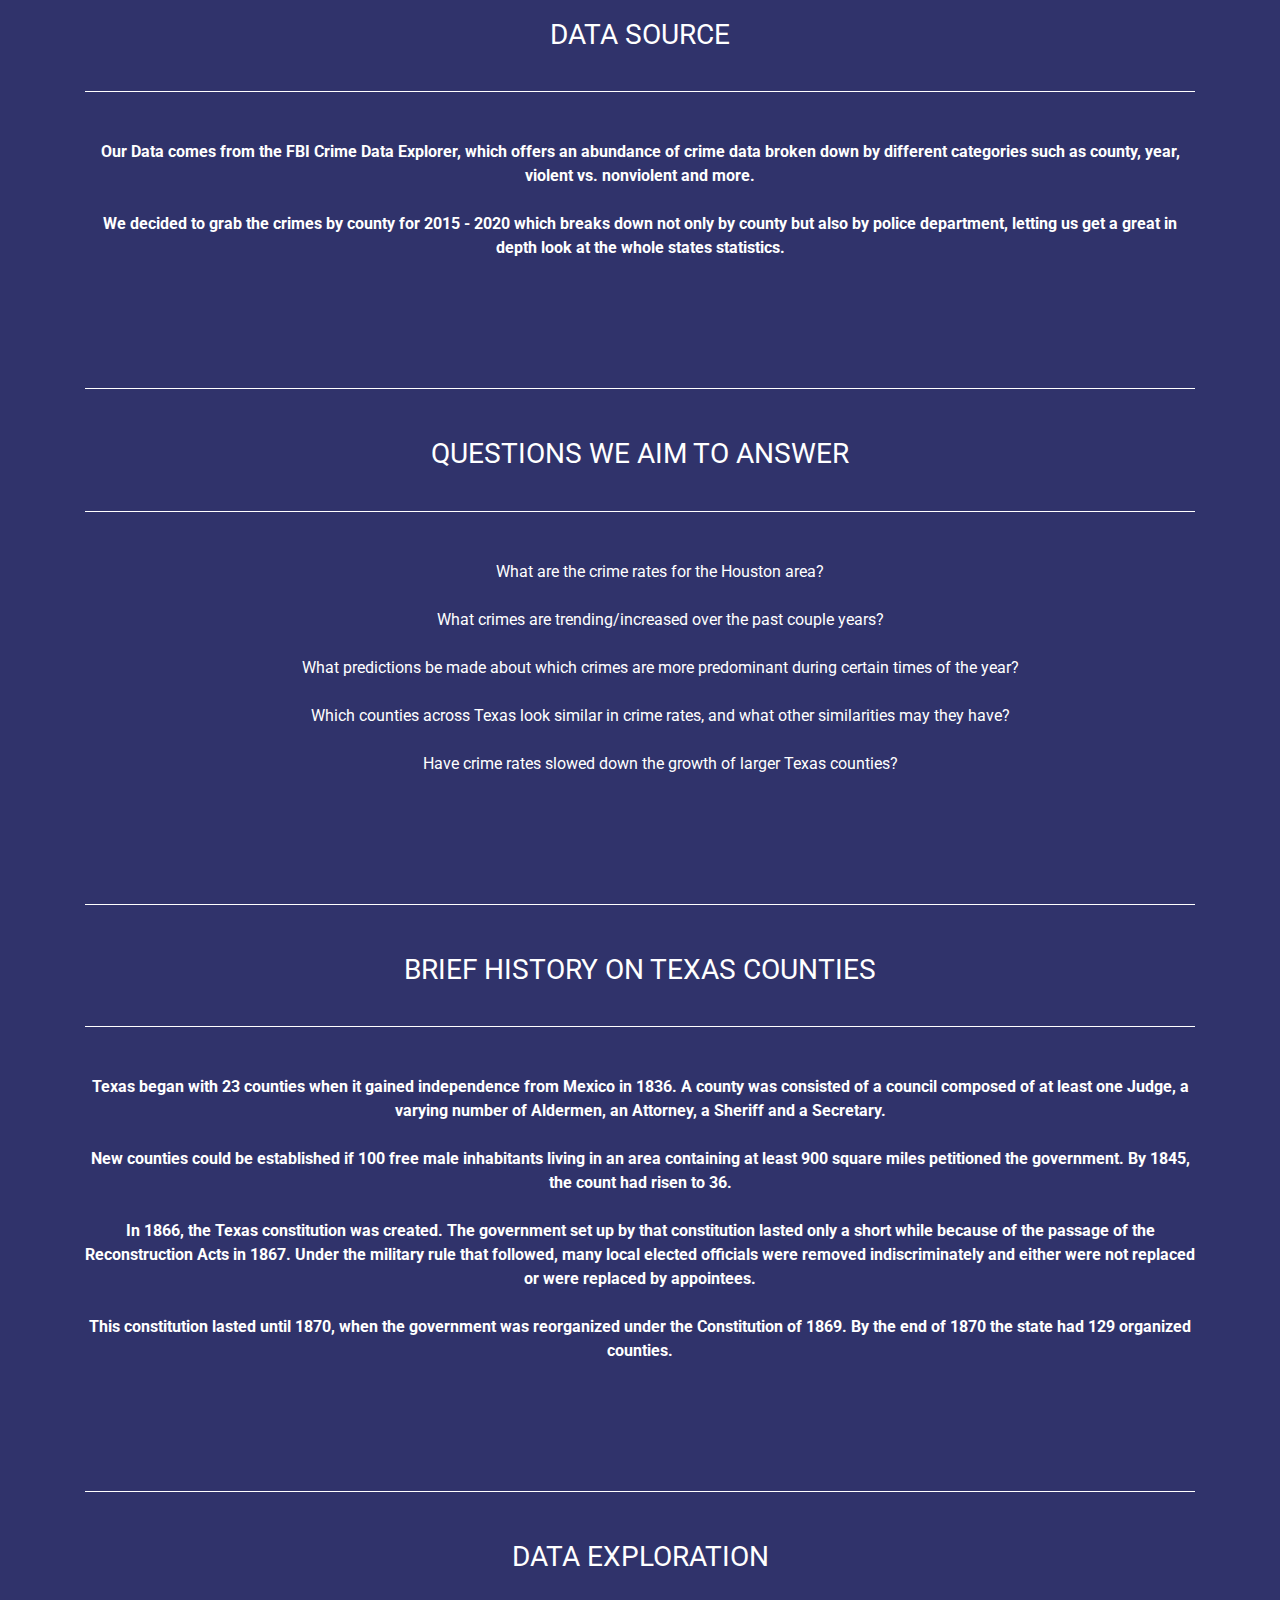
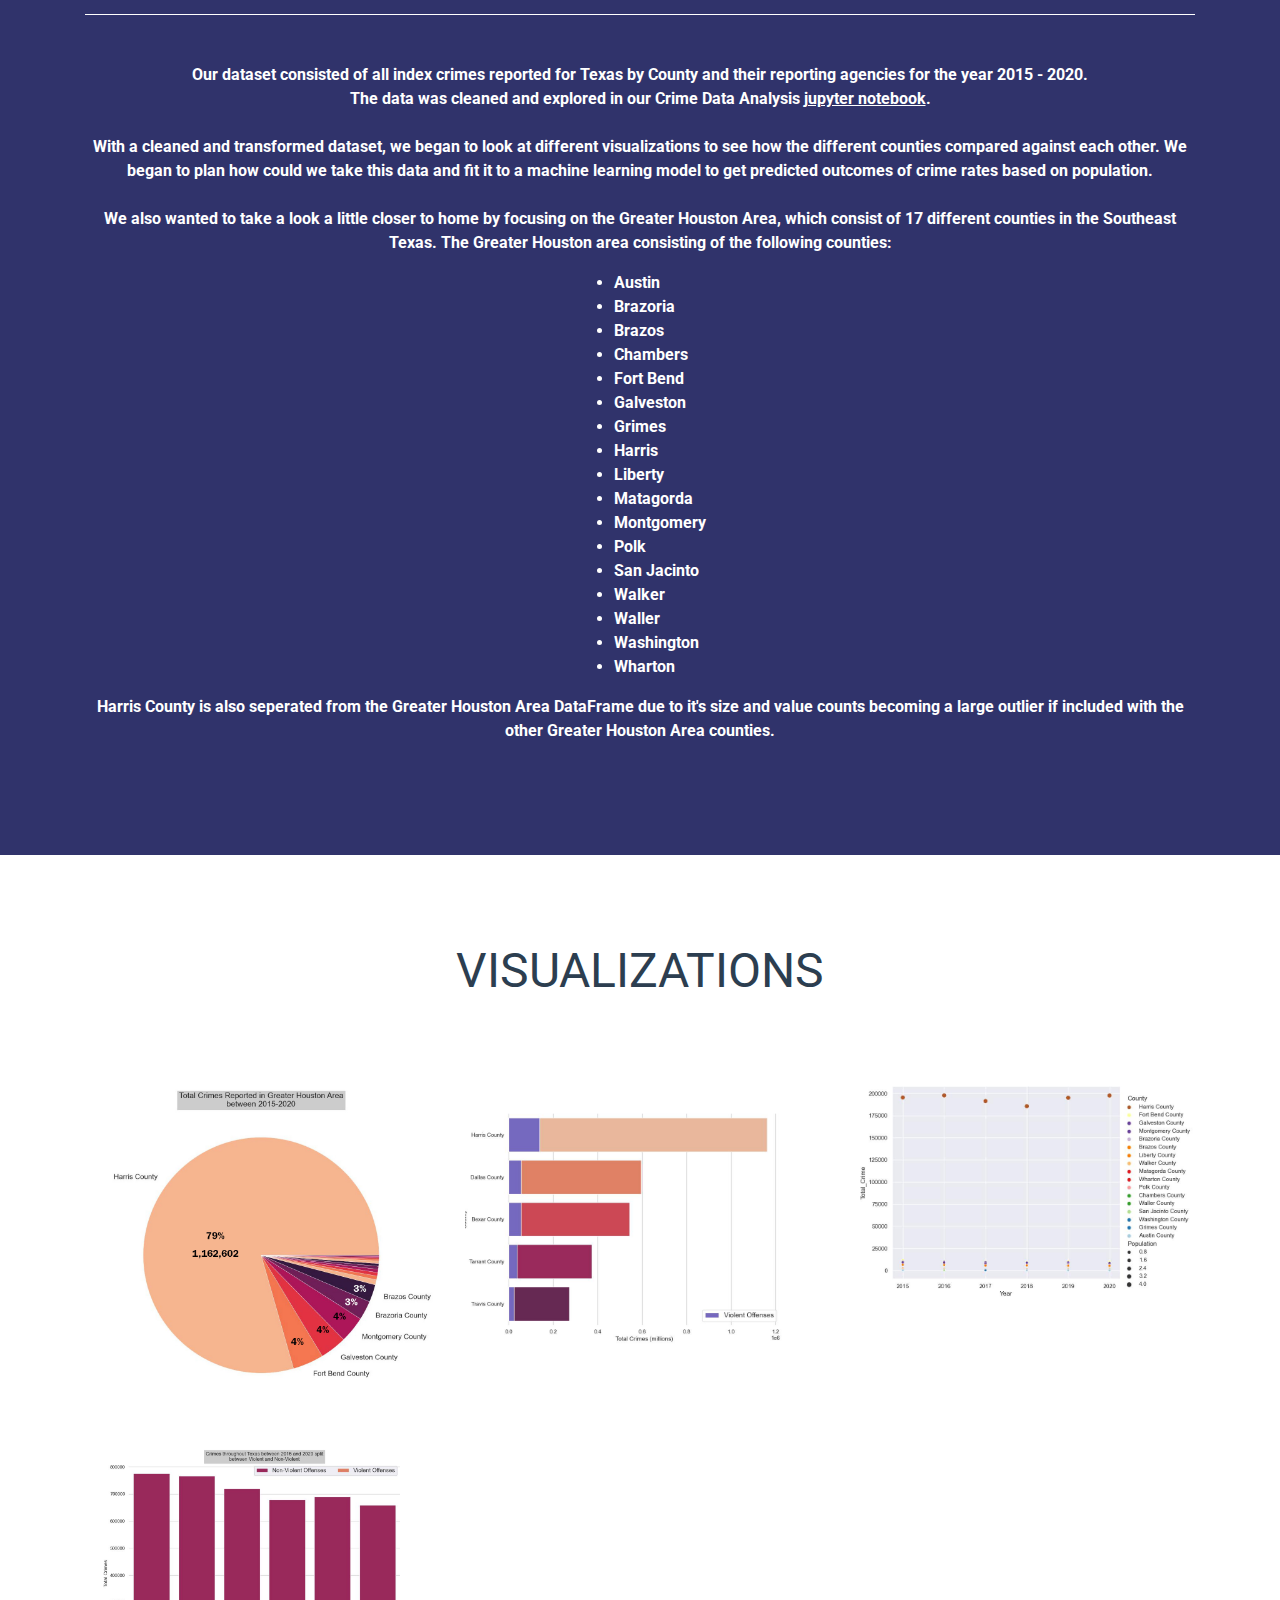
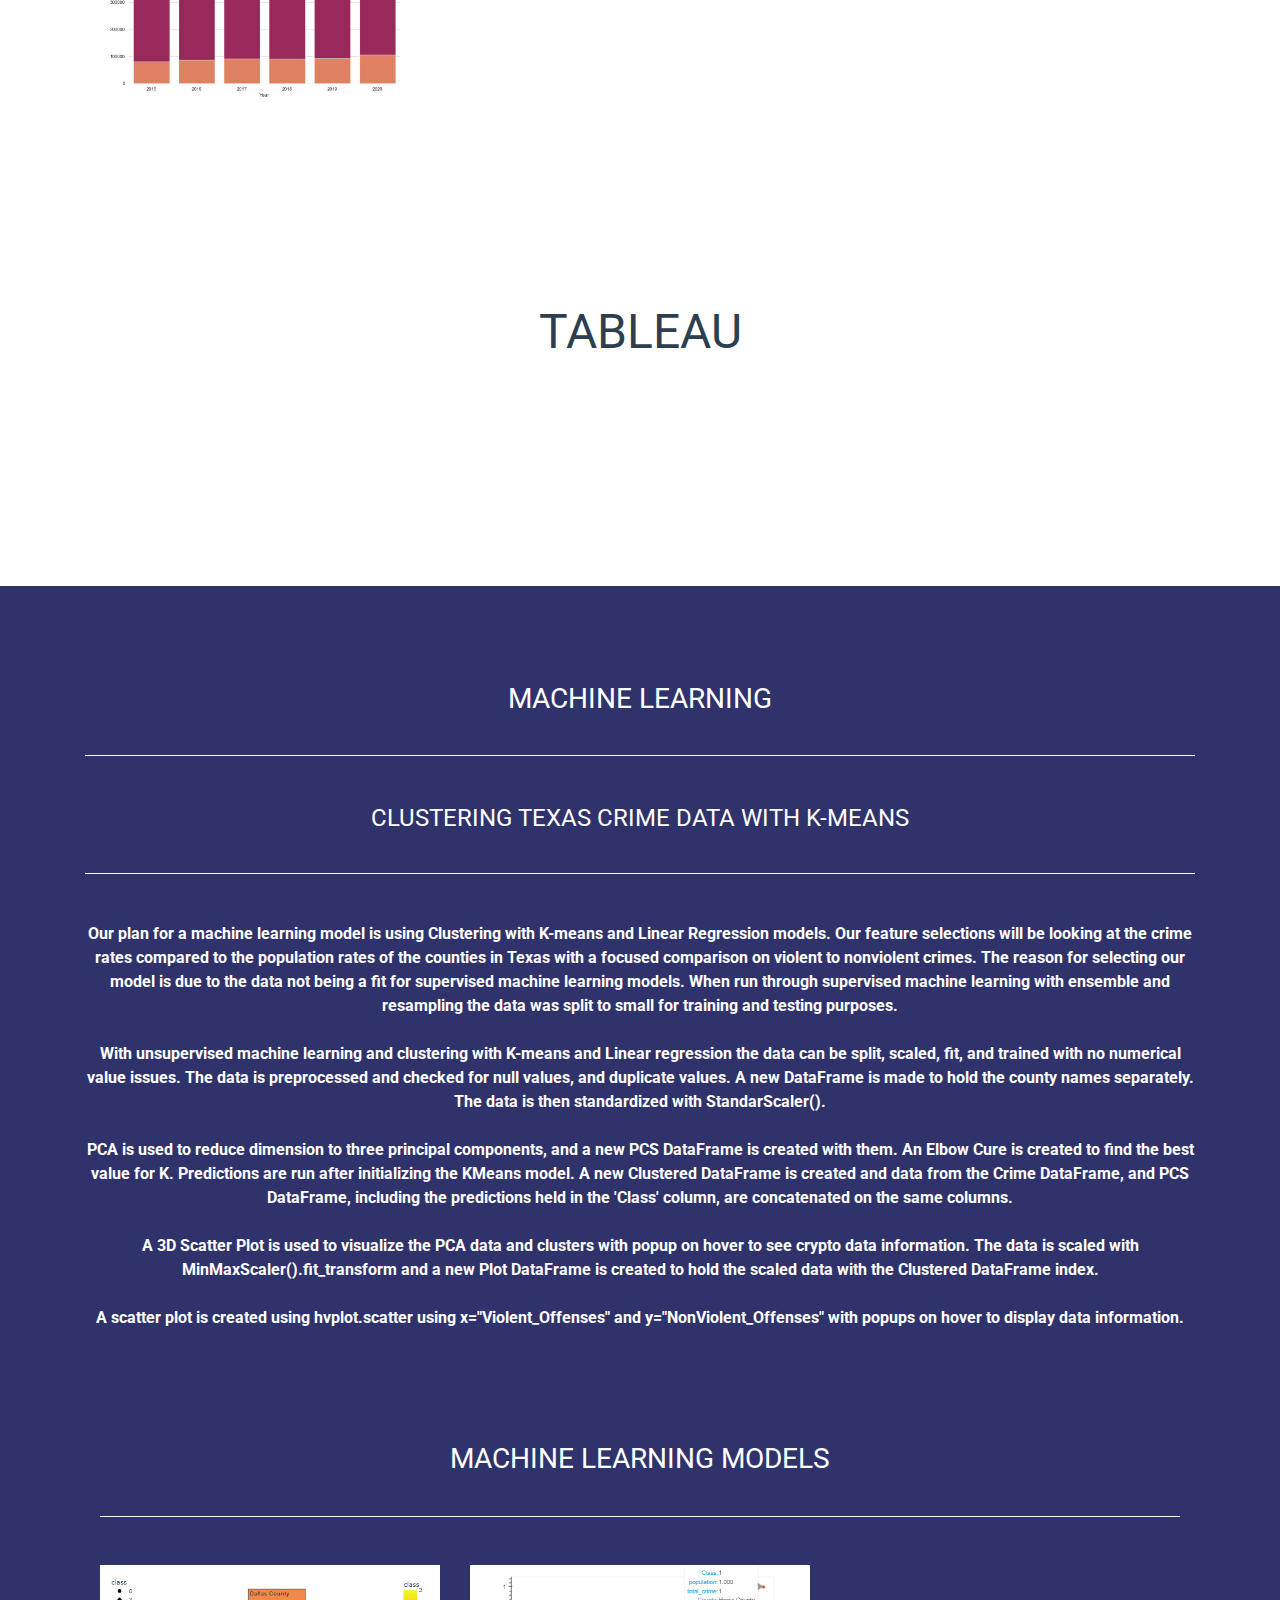
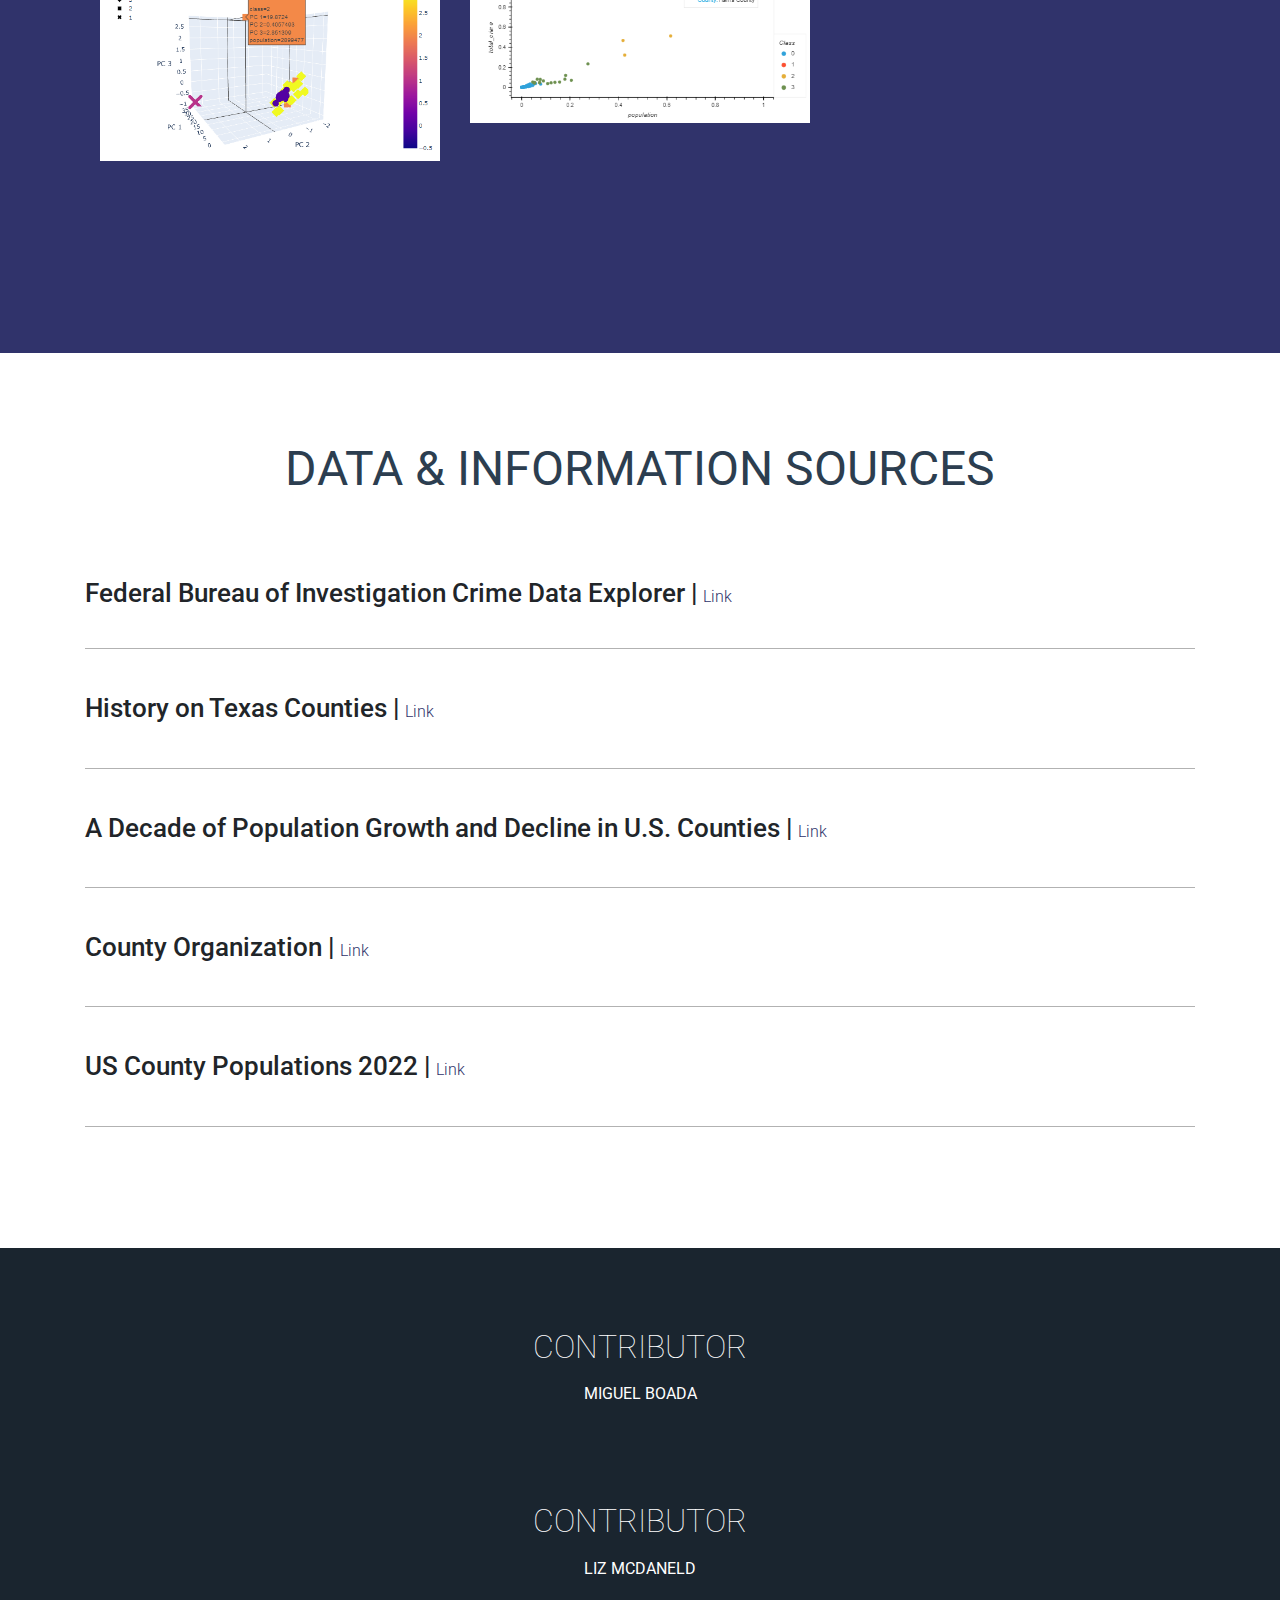
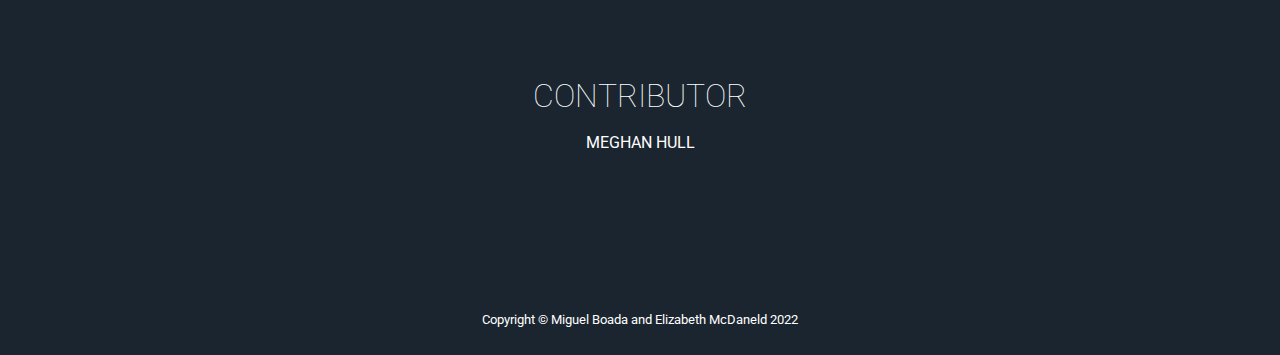
==== commit aaa82d21: "Update index.html" ====
--- a/index.html
+++ b/index.html
@@ -740,7 +740,12 @@
                         <hr class="star-dark mb-5" />
                         <img class="img-fluid mb-5" src="assets\img\visualizations\Texas_Counties_Clustering_3d_scatter2.png" alt="" />
                         <p class="mb-5">
-                            Lorem ipsum 
+                            A 3D Scatter Plot is used to visualize the PCA 
+                            data and clusters with popup on hover to see crypto 
+                            data information. The data is scaled with 
+                            MinMaxScaler().fit_transform and a new Plot 
+                            DataFrame is created to hold the scaled data with the 
+                            Clustered DataFrame index. 
                         </p>
                         <a class="btn btn-primary machinelearning-modal-dismiss" href="https://github.com/MiguelB512/Texas_Crime_Trends/blob/main/ML_Models/Unsupervised_ML_Clustering-Houston-Area.ipynb" target="_blank">
                             View Code</a>
@@ -765,7 +770,11 @@
                         <hr class="star-dark mb-5" />
                         <img class="img-fluid mb-5" src="assets\img\visualizations\Texas_Counties_Clustering2.png" alt="" />
                         <p class="mb-5">
-                            Lorem ipsum 
+                            A scatter plot is created using hvplot.scatter 
+                            using x="Violent_Offenses" and y="NonViolent_Offenses" 
+                            with popups on hover to display data information. 
+                            The plot shows the positive corelation of population to total crime in Texas counties.
+                            The clusters are showing the different classes of counties based off of smiliarly sized populations.
                         </p>
                         <a class="btn btn-primary machinelearning-modal-dismiss" href="https://github.com/MiguelB512/Texas_Crime_Trends/blob/main/ML_Models/Unsupervised_ML_Clustering-Houston-Area.ipynb" target="_blank">
                             View Code</a>
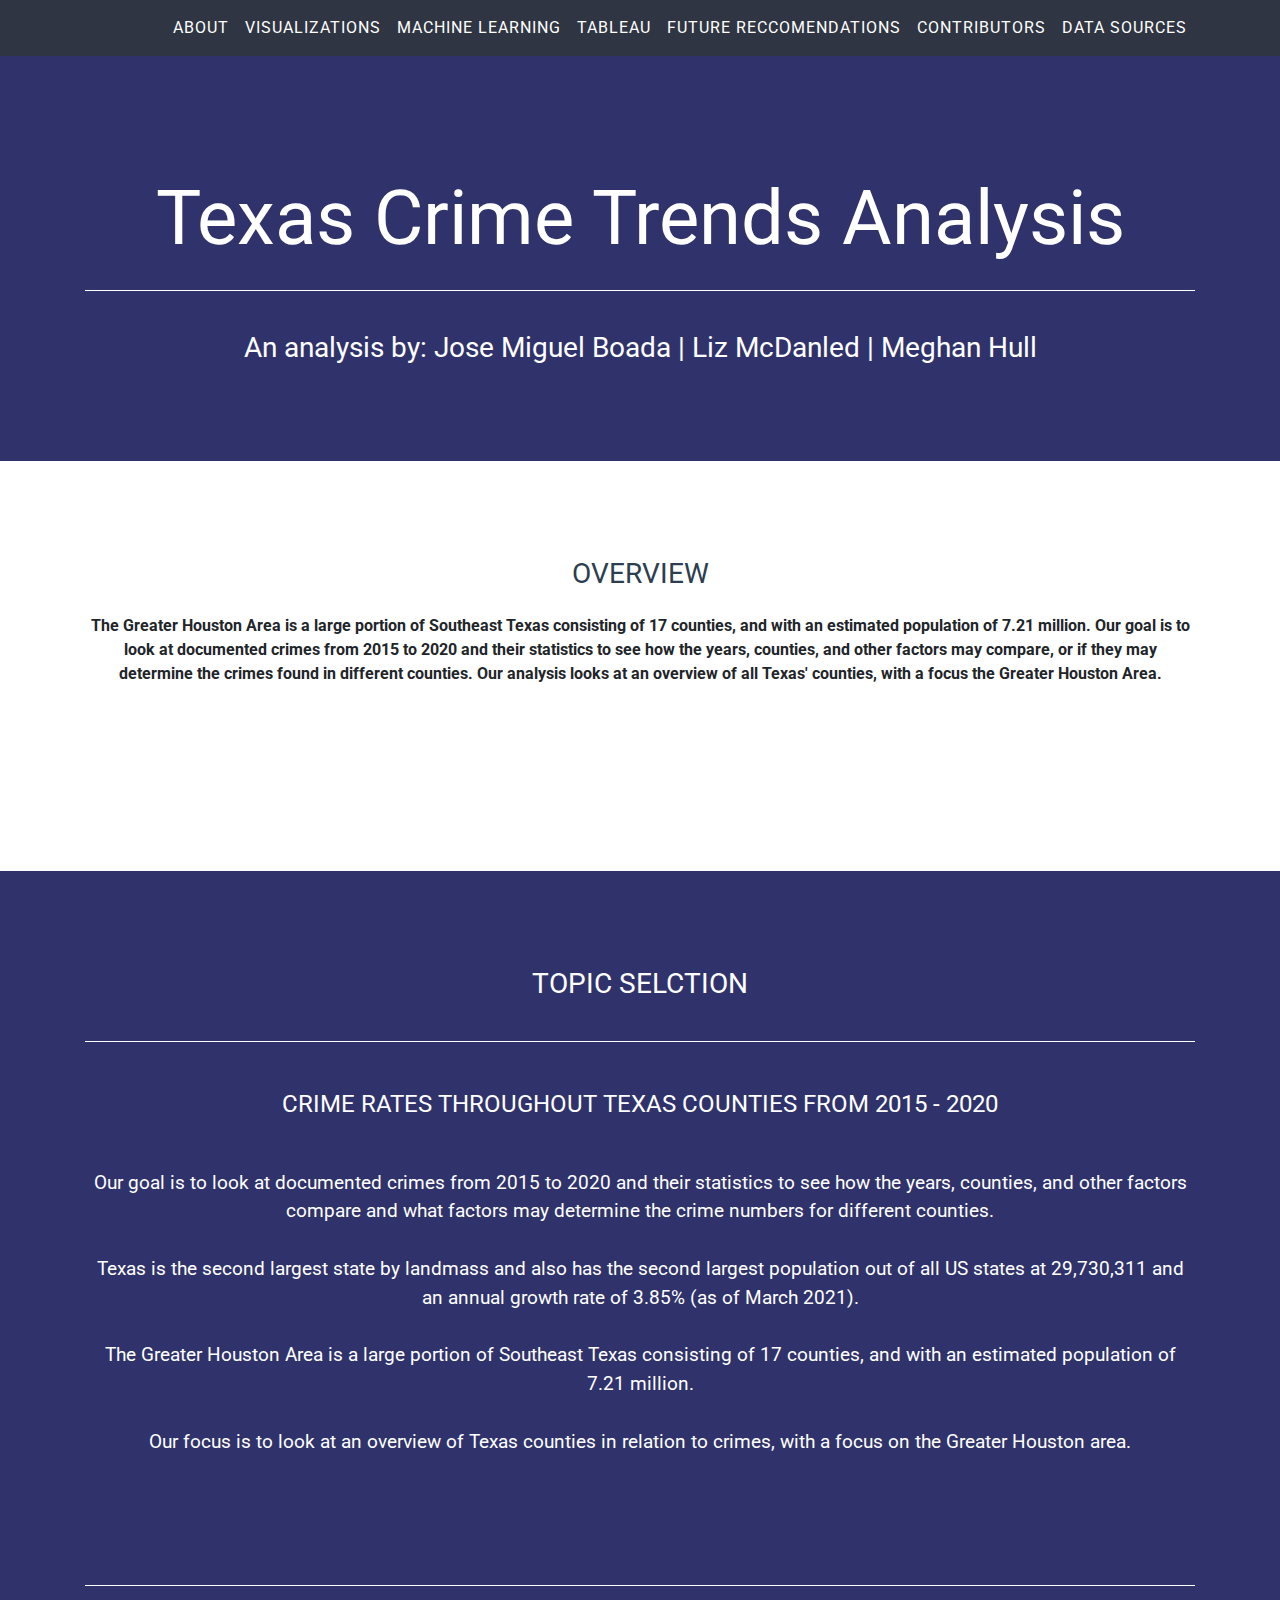
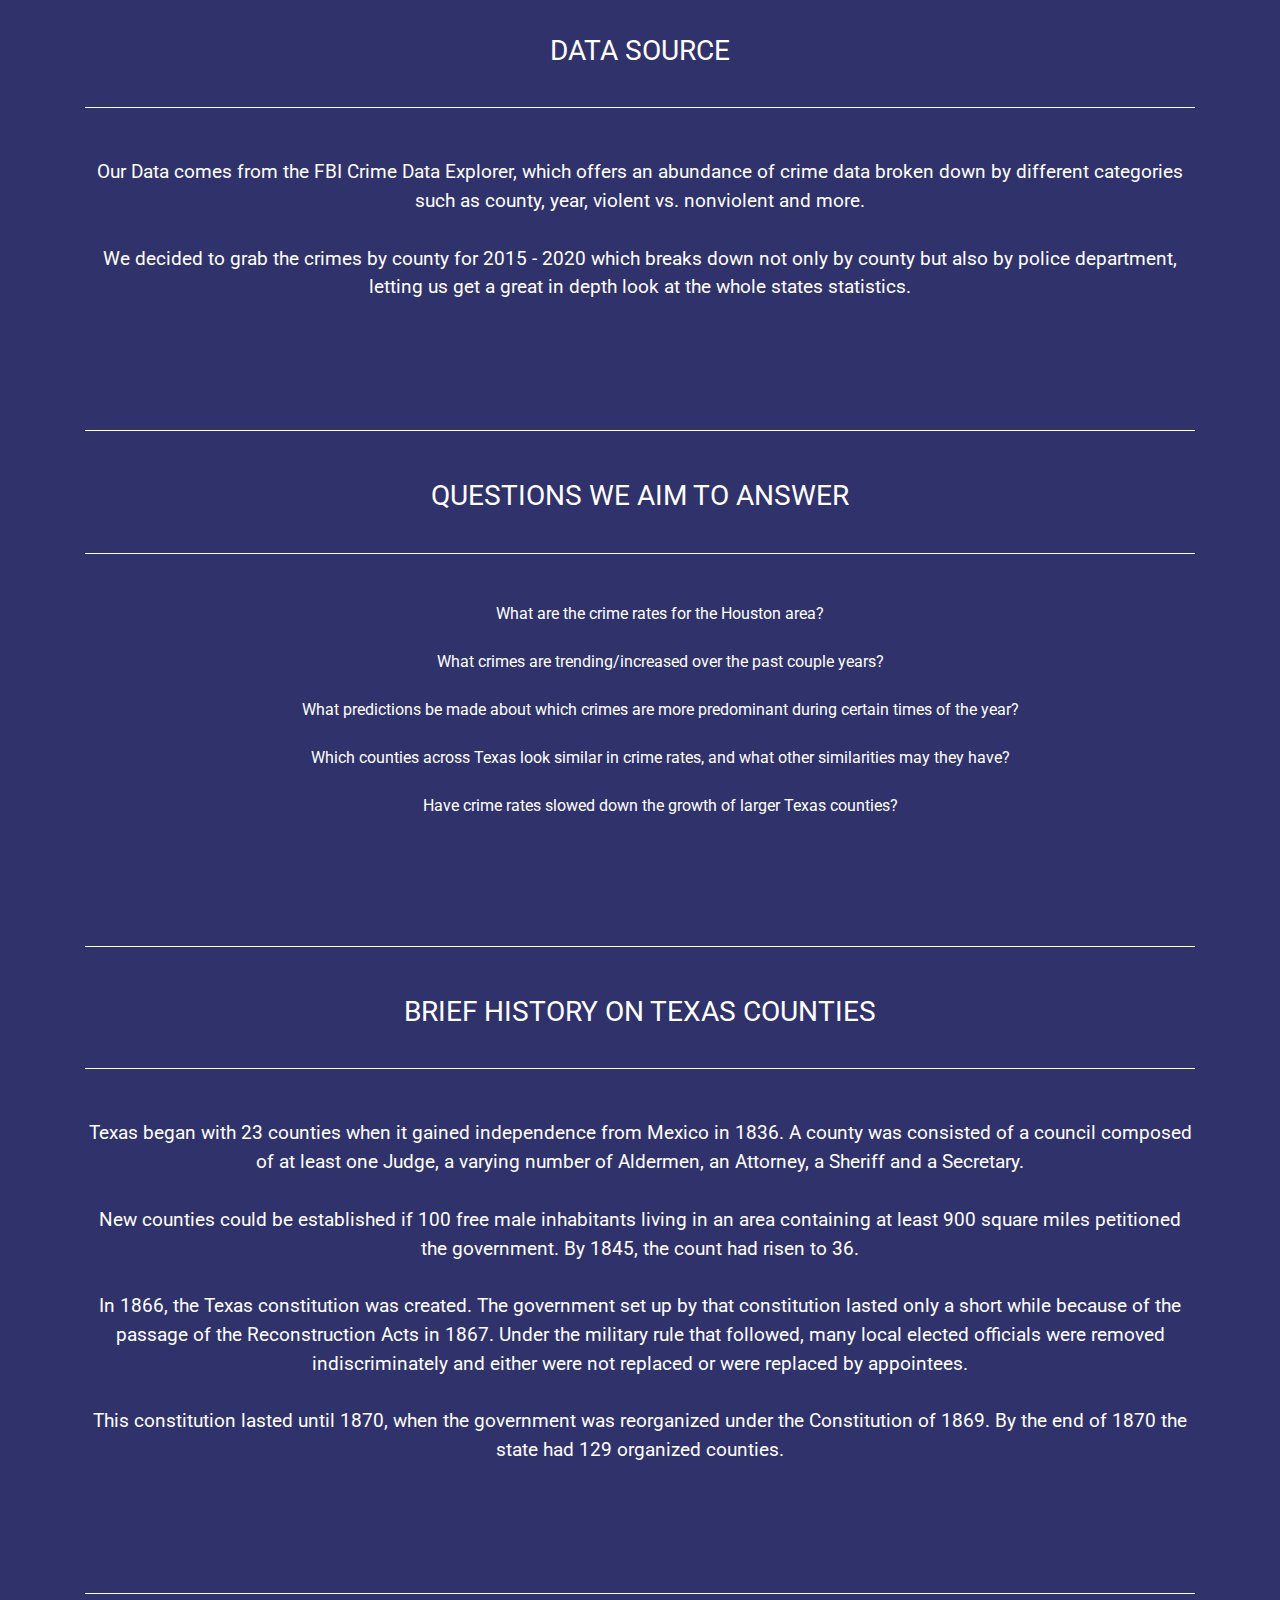
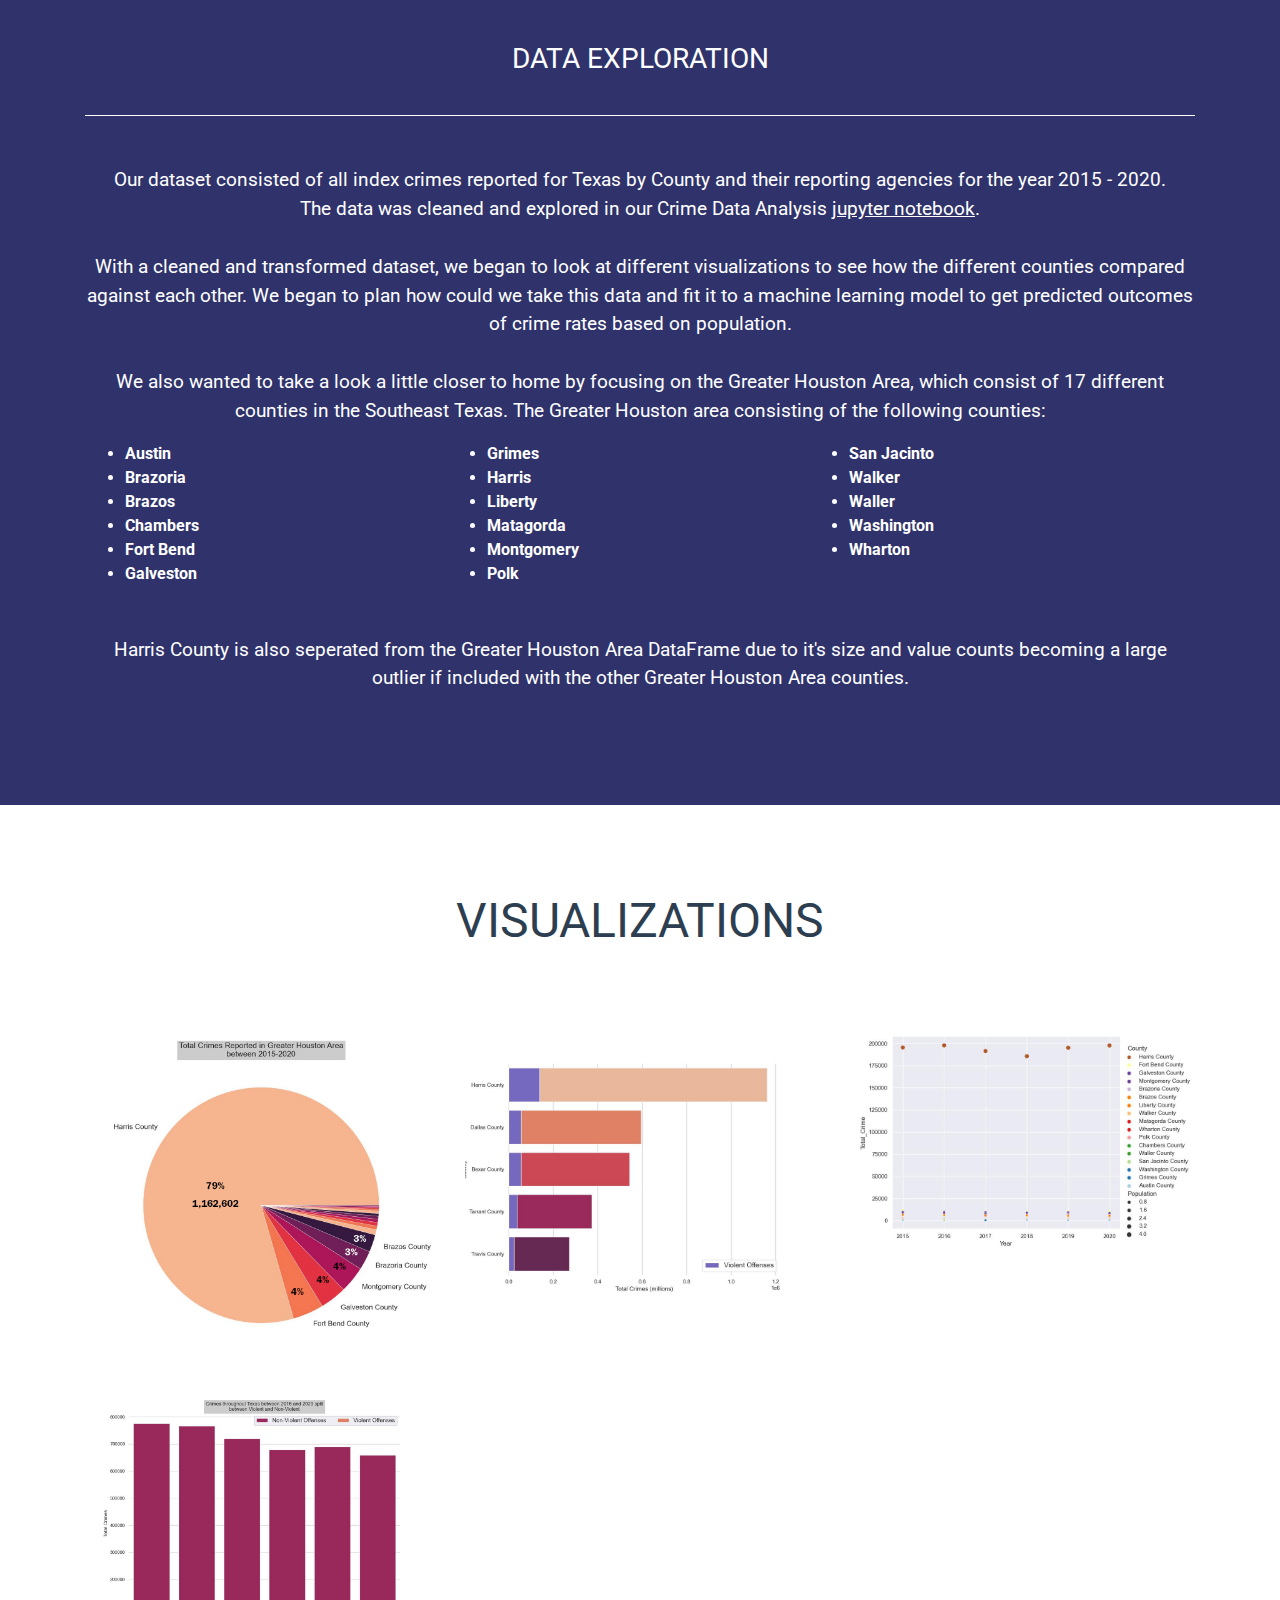
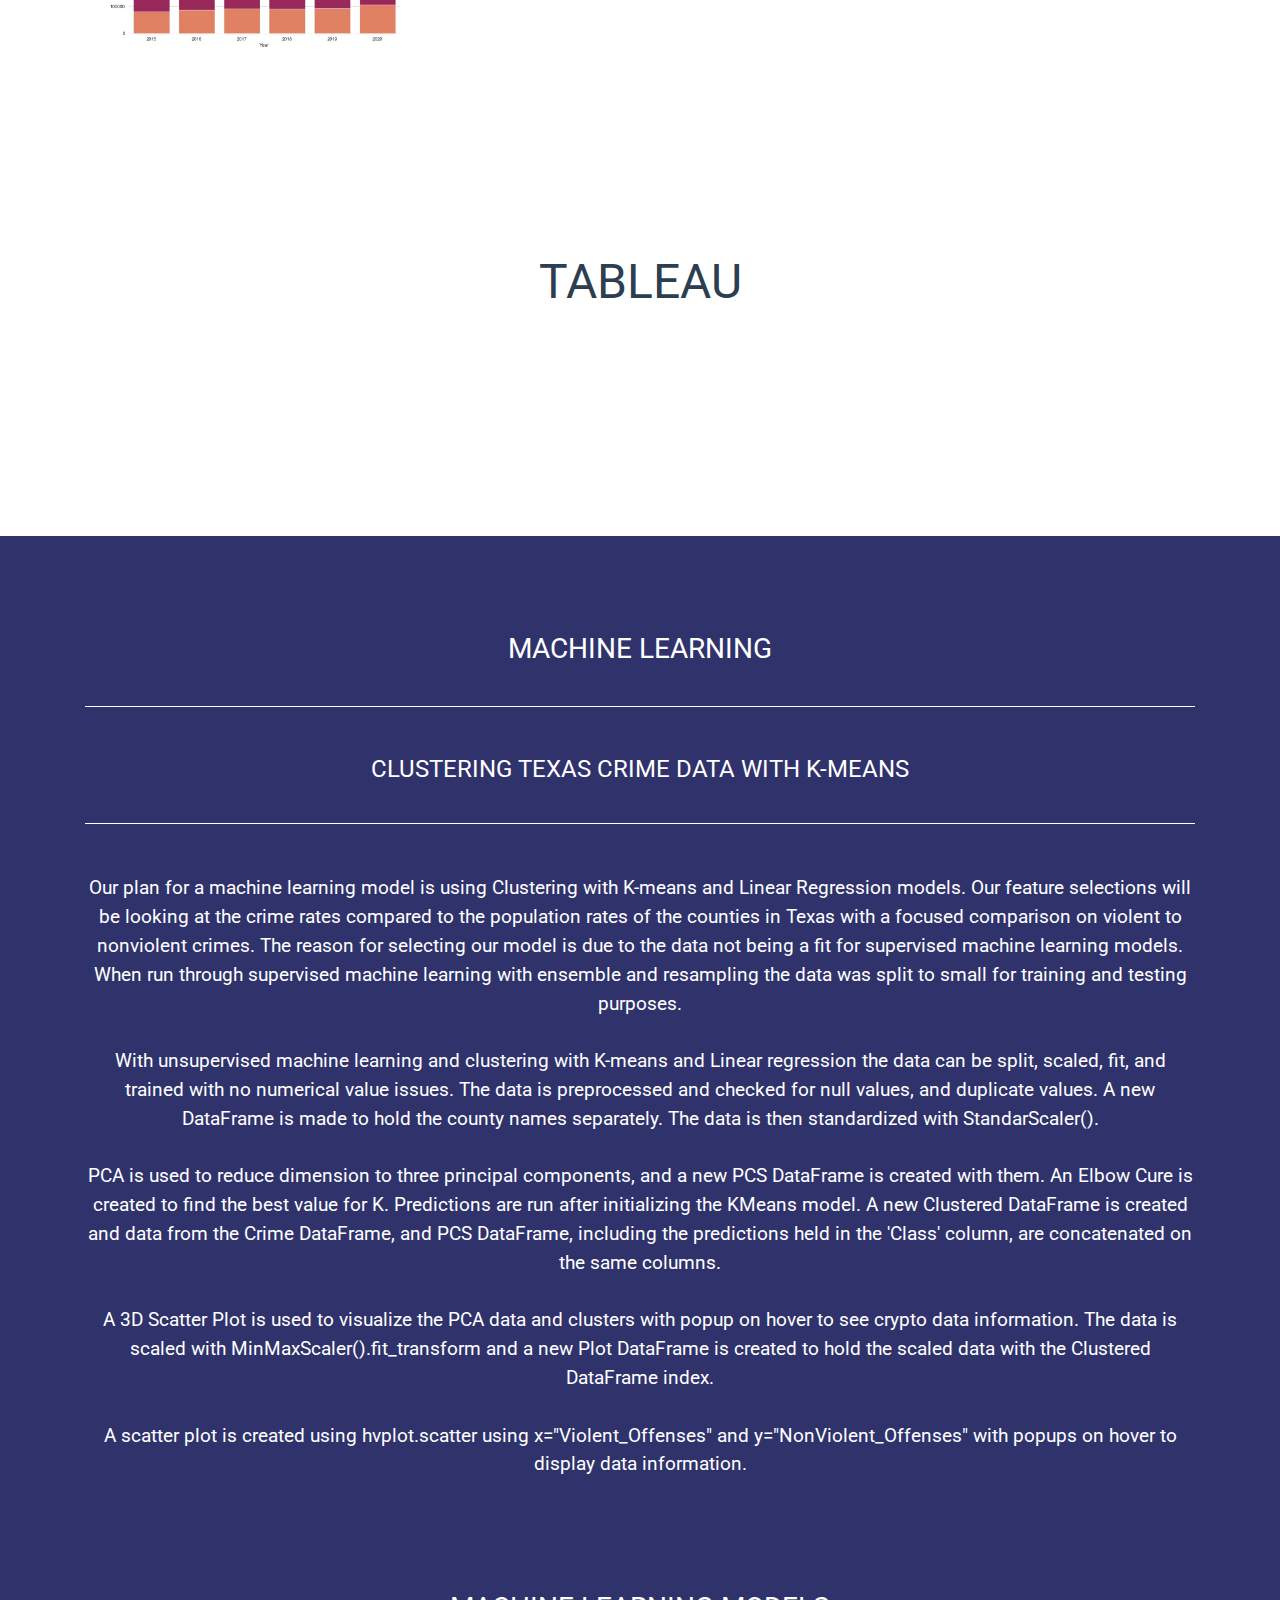
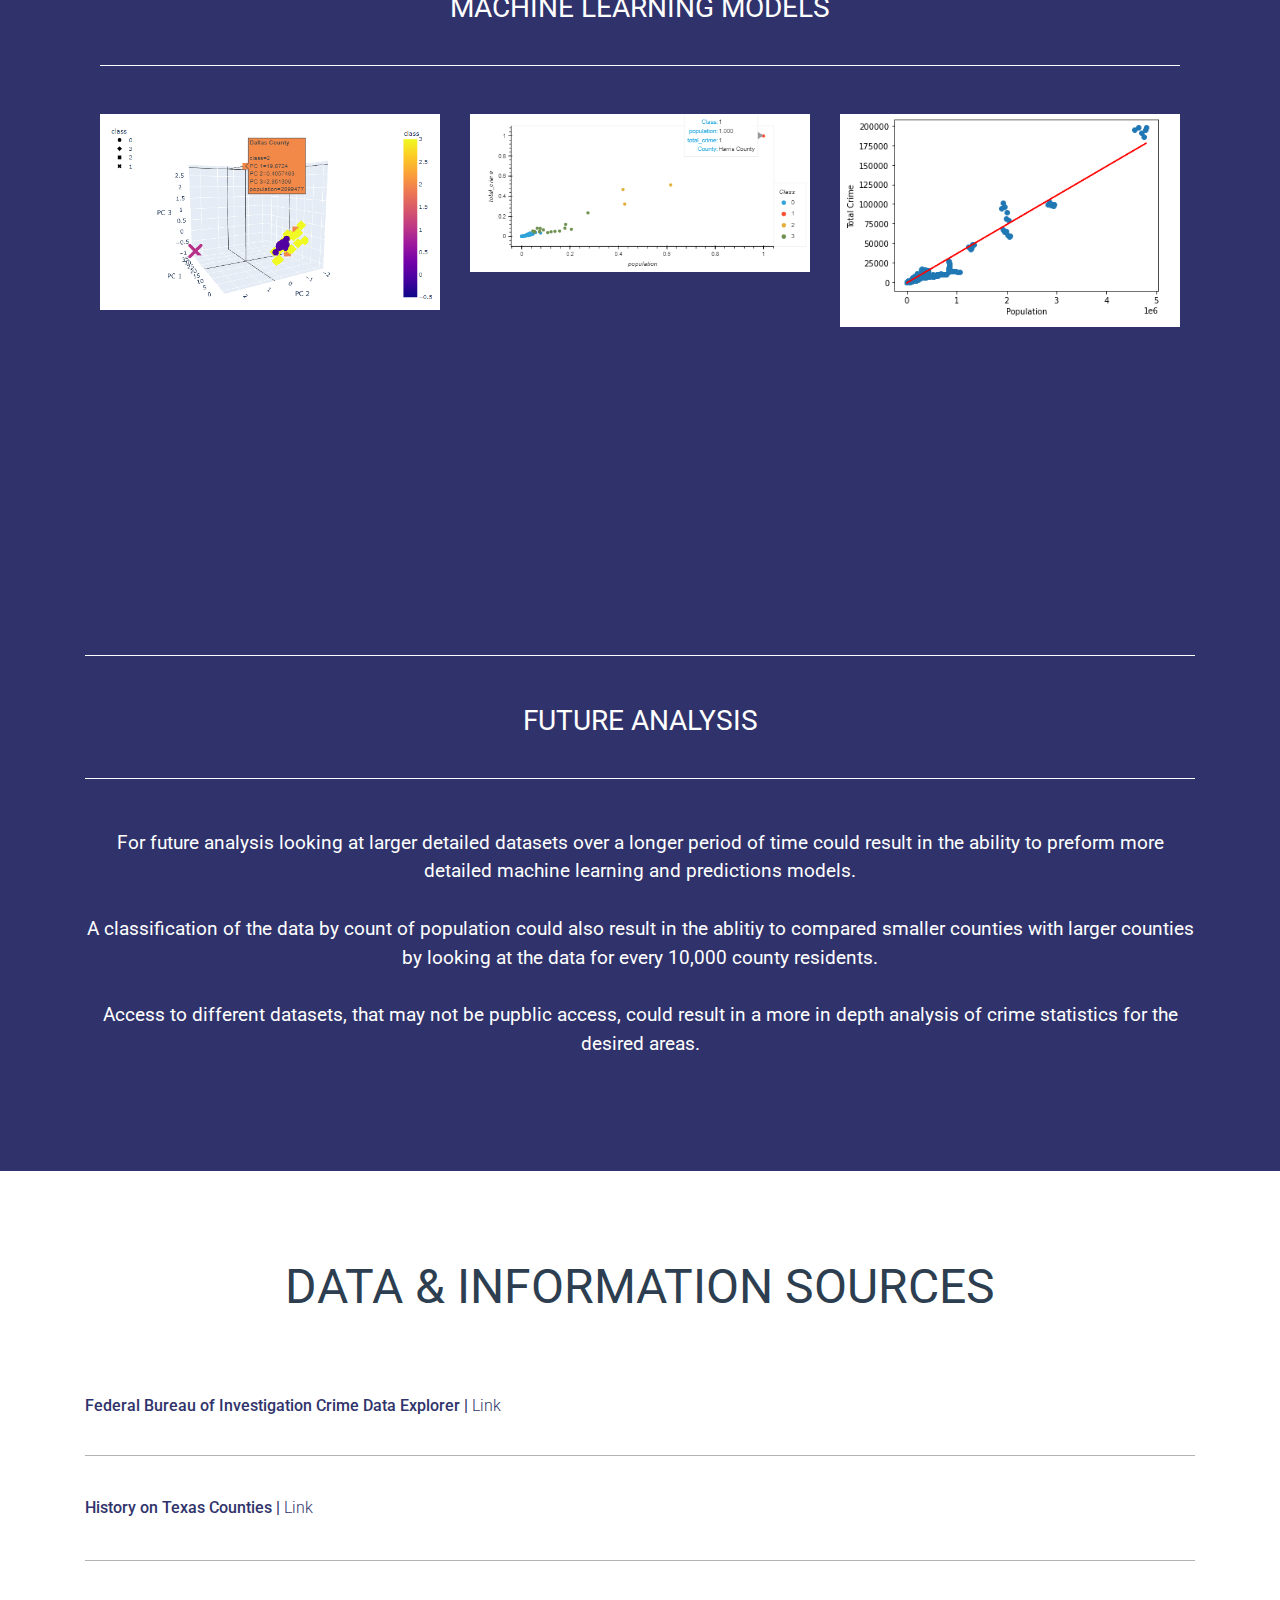
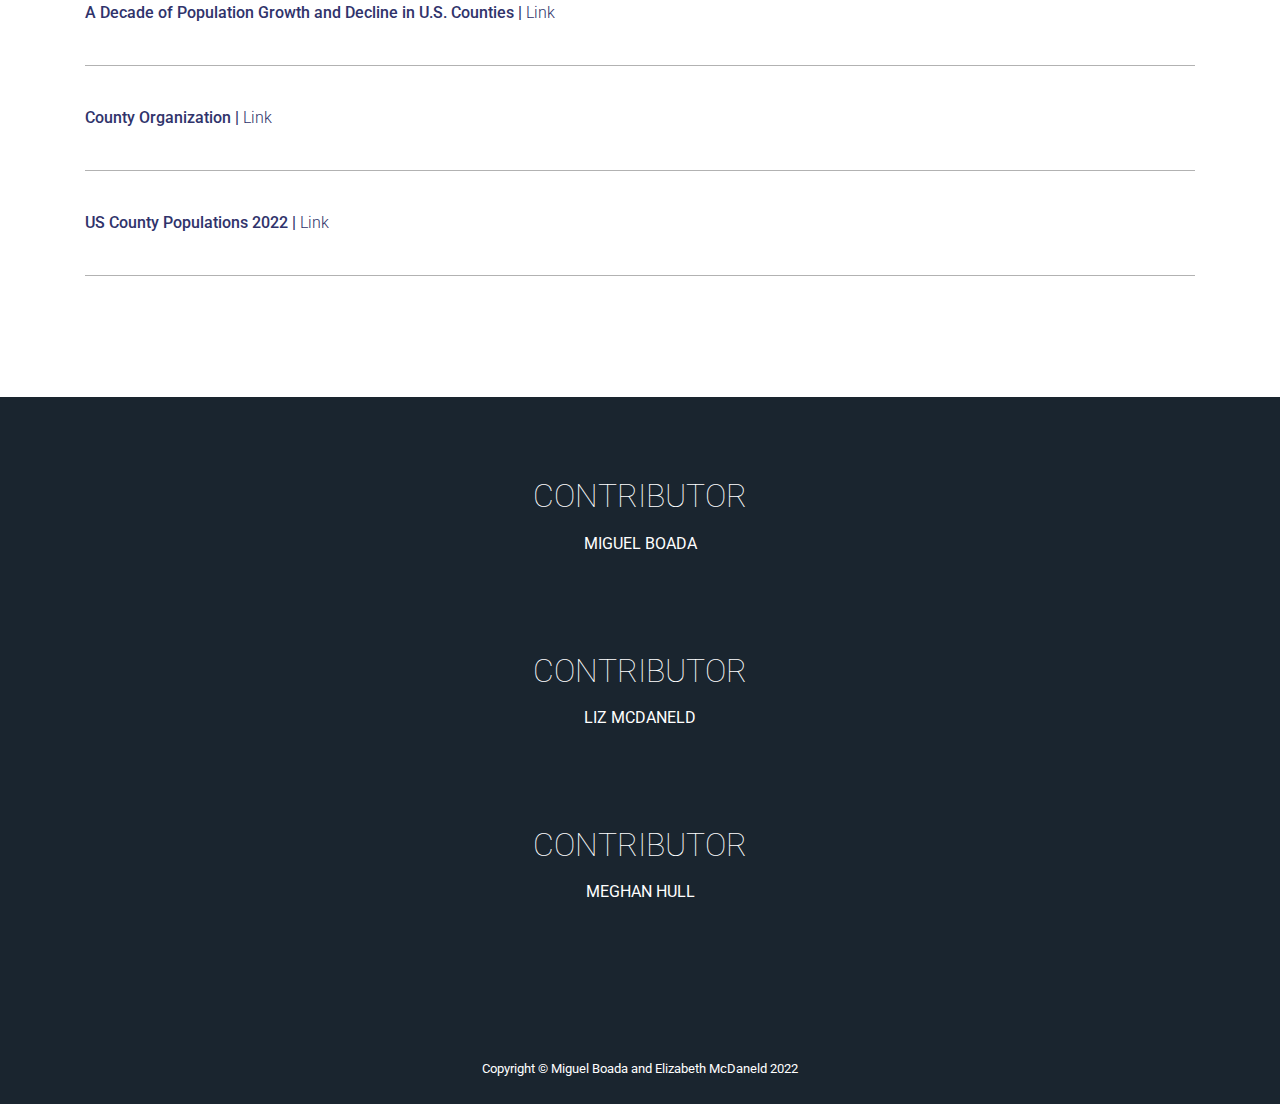
==== commit c84a096d: "Update index.html" ====
--- a/index.html
+++ b/index.html
@@ -49,6 +49,9 @@
                         <a class="nav-link" href="#tableau">Tableau</a>
                     </li>
                     <li class="nav-item">
+                        <a class="nav-link" href="#Future-analysis-recommend">Future Reccomendations</a>
+                    </li>
+                    <li class="nav-item">
                         <a class="nav-link" href="#contributors">Contributors</a>
                     </li>
                     <li class="nav-item">
@@ -71,7 +74,7 @@
         </div>
     </header>
 
-    <section class="brand-statement text-center">
+    <section class="overview-statement text-center">
         <div class="container">
             <h3 class="text-center text-uppercase text-secondary mb-0">
                     <b>Overview</b>
@@ -156,8 +159,8 @@
             <br>
             <br>
             
-            
-            <hr class="star-light mb-5" />
+            <hr class="star-light mb-5" />
+
             <h3 class="text-center text-uppercase text-white">
                 <b>Questions we aim to answer</b>
             </h3>
@@ -327,7 +330,7 @@
         </div>
     </section>
     
-
+    <!-- Tableau Section -->
     <section class="tableau text-center" id="tableau">
         <div class="container">
             <h2 class="text-center text-uppercase text-secondary mb-0">
@@ -443,7 +446,6 @@
                                 <img class="img-fluid" src="assets\img\visualizations\Texas_Counties_Clustering_3d_scatter2.png" alt="" />
                             </a>
                         </div>
-
                     
                         <div class="col-md-6 col-lg-4">
                             <a class="machinelearning-item d-block mx-auto" data-toggle="modal" data-target="#machinelearning-modal-2">
@@ -457,16 +459,51 @@
                             </a>
                         </div>
 
+                        <div class="col-md-6 col-lg-4">
+                            <a class="machinelearning-item d-block mx-auto" data-toggle="modal" data-target="#machinelearning-modal-3">
+                                <div class="machinelearning-item-caption d-flex position-absolute h-100 w-100">
+                                    <div class="machinelearning-item-caption-content my-auto w-100 text-center text-white">
+                                        <p>Texas Crime Linear Regression Scatter Plot</p>
+                                        <i class="fas fa-search-plus fa-2x"></i>
+                                    </div>
+                                </div>
+                                <img class="img-fluid" src="assets\img\visualizations\crime_data_LR_prediction_line.png" alt="" />
+                            </a>
+                        </div>
                     </div>
                 </div>
             </section>        
         </div>
     </section>
 
-
-
-    <!-- Education -->
-    <section class="education" id="sources">
+    <!-- Future Analysis Section -->
+    <section class="bg-primary text-white mb-0" id="Future-analysis-recommend">
+        <div class="container">
+            <h3 class="text-center text-uppercase text-white">
+                <hr class="star-light mb-5" />
+                <b>Future Analysis</b>
+            </h3>
+            <hr class="star-light mb-5" />
+            <p class="about text-center"><b>
+                For future analysis looking at larger detailed datasets over a longer
+                period of time could result in the ability to preform more detailed
+                machine learning and predictions models. 
+                <br>
+                <br>
+                A classification of the data by count of population could also 
+                result in the ablitiy to compared smaller counties with larger 
+                counties by looking at the data for every 10,000 county residents.
+                <br>
+                <br>
+                Access to different datasets, that may not be pupblic access, could result 
+                in a more in depth analysis of crime statistics for the desired areas.
+            </b>
+            </p>        
+        </div>
+    </section>
+
+    <!-- sources -->
+    <section class="sources" id="sources">
         <div class="container">
             <h2 class="text-center text-uppercase text-secondary mb-0">
                 <b>Data & Information Sources</b>
@@ -604,7 +641,7 @@
 
 
 
-    <!--visualizations Modals: These are what open up when you click on each project. Replace the information as needed. -->
+    <!--visualizations Modals: These are what open up when you click on each image. -->
     <!-- visualizations Modal 1 -->
     <div class="modal visualizations-modal mfp-hide" id="visualizations-modal-1">
         <div class="visualizations-modal-dialog bg-white">
@@ -724,7 +761,7 @@
 
    
 
-<!--machine learning Modals: These are what open up when you click on each project. Replace the information as needed. -->
+    <!--machine learning Modals: These are what open up when you click on each project. -->
     <!-- machine learning Modal 1 -->
     <div class="modal machinelearning-modal mfp-hide" id="machinelearning-modal-1">
         <div class="machinelearning-modal-dialog bg-white">
@@ -747,7 +784,7 @@
                             DataFrame is created to hold the scaled data with the 
                             Clustered DataFrame index. 
                         </p>
-                        <a class="btn btn-primary machinelearning-modal-dismiss" href="https://github.com/MiguelB512/Texas_Crime_Trends/blob/main/ML_Models/Unsupervised_ML_Clustering-Houston-Area.ipynb" target="_blank">
+                        <a class="btn btn-primary machinelearning-modal-dismiss" href="https://github.com/MiguelB512/Texas_Crime_Trends/blob/main/ML_Models/Unsupervised_ML_Clustering.ipynb" target="_blank">
                             View Code</a>
                     </div>
                 </div>
@@ -773,10 +810,35 @@
                             A scatter plot is created using hvplot.scatter 
                             using x="Violent_Offenses" and y="NonViolent_Offenses" 
                             with popups on hover to display data information. 
-                            The plot shows the positive corelation of population to total crime in Texas counties.
+                            The plot shows the positive correlation of population to total crime in Texas counties.
                             The clusters are showing the different classes of counties based off of smiliarly sized populations.
                         </p>
-                        <a class="btn btn-primary machinelearning-modal-dismiss" href="https://github.com/MiguelB512/Texas_Crime_Trends/blob/main/ML_Models/Unsupervised_ML_Clustering-Houston-Area.ipynb" target="_blank">
+                        <a class="btn btn-primary machinelearning-modal-dismiss" href="https://github.com/MiguelB512/Texas_Crime_Trends/blob/main/ML_Models/Unsupervised_ML_Clustering.ipynb" target="_blank">
+                            View Code</a>
+                    </div>
+                </div>
+            </div>
+        </div>
+    </div>
+
+    <!-- ML Modal 3 -->
+    <div class="modal machinelearning-modal mfp-hide" id="machinelearning-modal-3">
+        <div class="machinelearning-modal-dialog bg-white">
+            <a class="close-button machinelearning-modal-dismiss" href="#" data-dismiss="modal">
+                <i class="fa fa-2x fa-times close-link"></i>
+            </a>
+            <div class="container text-center">
+                <div class="row">
+                    <div class="col-lg-8 mx-auto">
+                        <h2 class="text-secondary text-uppercase mb-0">
+                            Texas Crime Linear Regression Scatter Plot
+                        </h2>
+                        <hr class="star-dark mb-5" />
+                        <img class="img-fluid mb-5" src="assets\img\visualizations\crime_data_LR_prediction_line.png" alt="" />
+                        <p class="mb-5">
+                            A linear regression plot is used to show a prediction line of the correlation of population to crime.
+                        </p>
+                        <a class="btn btn-primary machinelearning-modal-dismiss" href="https://github.com/MiguelB512/Texas_Crime_Trends/blob/main/ML_Models/Linear_Regression.ipynb" target="_blank">
                             View Code</a>
                     </div>
                 </div>
--- a/assets/css/styles.css
+++ b/assets/css/styles.css
@@ -89,18 +89,19 @@
 }
 
 .brand-statement,
-.about-me {
+.about {
     margin-top: 50px;
     font-size: 1.2em;
     font-weight: 100;
     line-height: 1.5;
 }
 
-.list,
-ul {
-    display: table;
-    margin: 0 auto;
-  }
+.counties {
+    columns: 3;
+    -webkit-columns: 3;
+    -moz-columns: 3;
+}
+
 
 .skills-row {
     margin-top: 50px;
@@ -252,25 +253,27 @@
     }
 }
 
-.education {
+.sources {
     margin-bottom: -15px;
 }
 
-.education .location {
-    font-size: 1.6rem;
+.sources .location {
+    font-size: 1rem;
     font-weight: 500;
-}
-
-.education .credential-date {
+    color: #30336b;
+}
+
+.sources .credential-date {
     font-size: 1rem;
     font-weight: 300;
-}
-
-.education .credential-description {
+    color: #30336b;
+}
+
+.sources .credential-description {
     max-width: 700px;
 }
 
-.education .credential-divider {
+.sources .credential-divider {
     border-color: rgba(0, 0, 0, 0.3);
 }
 
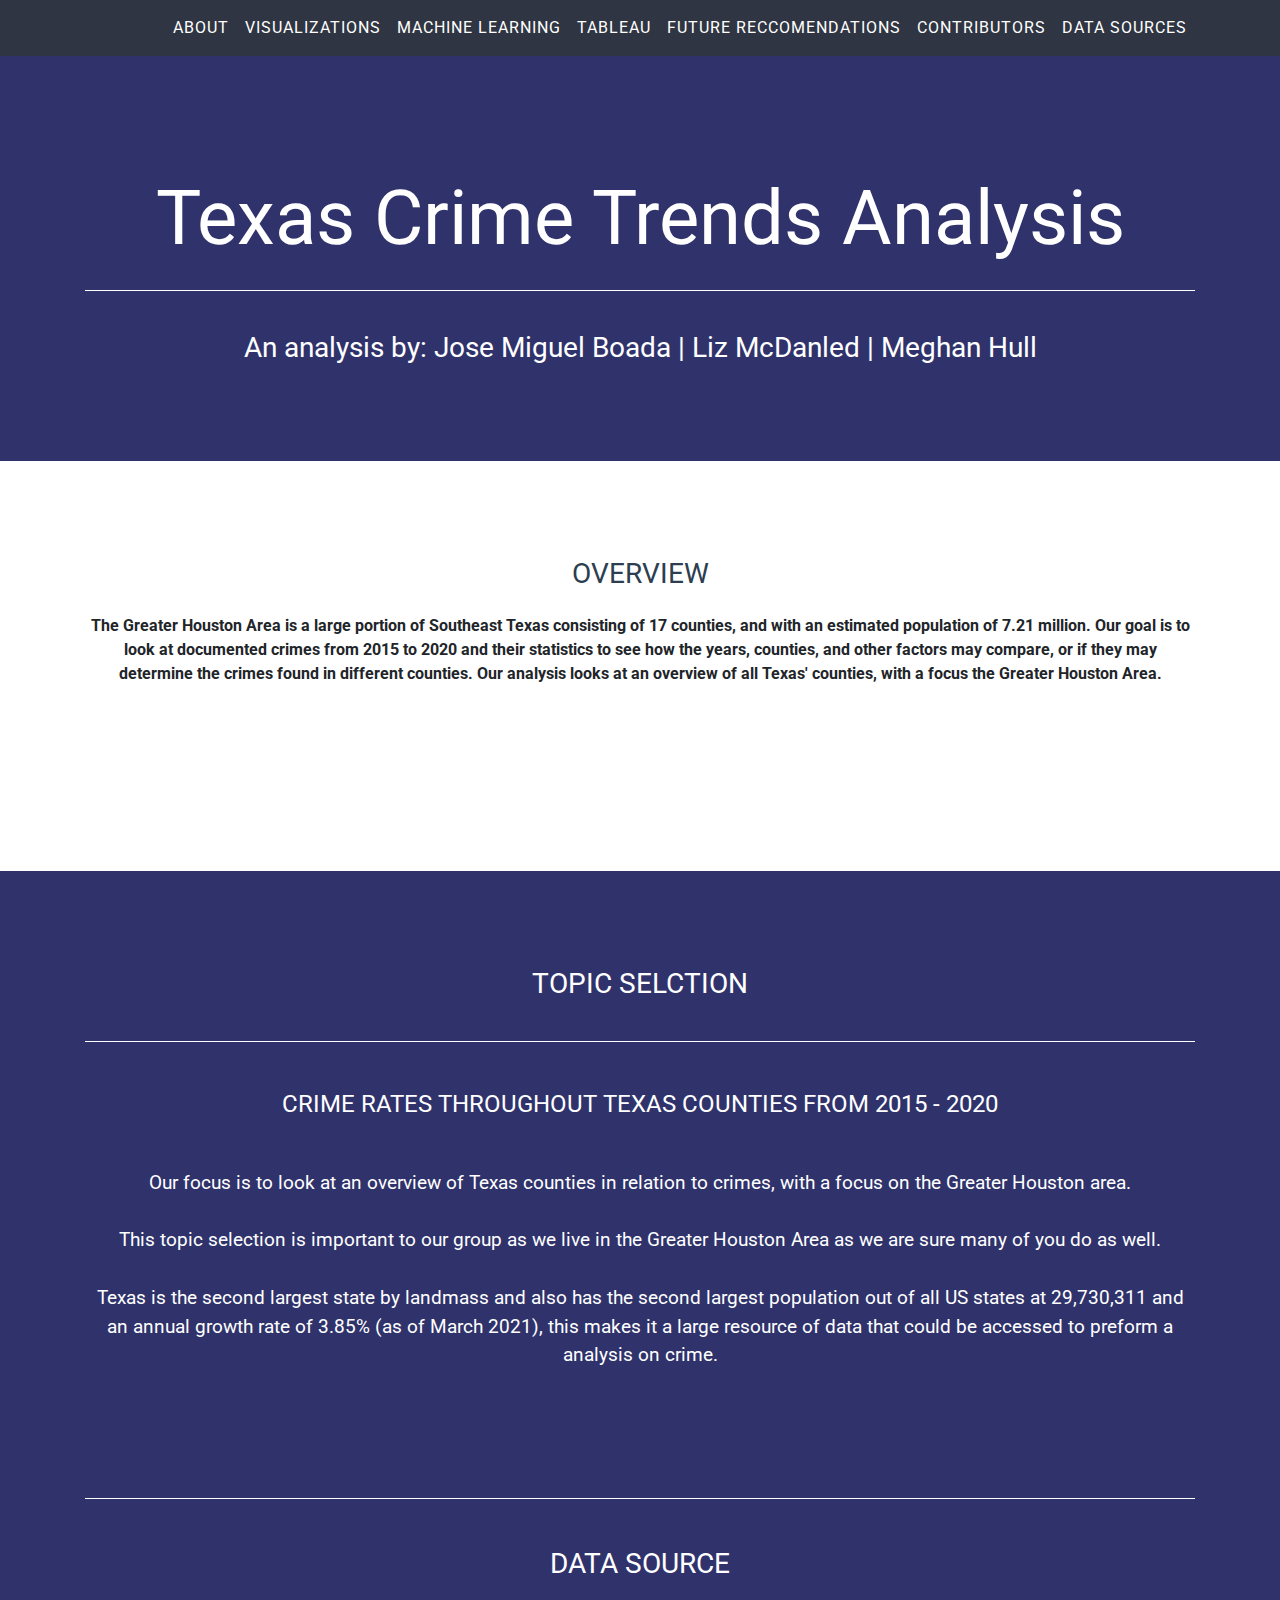
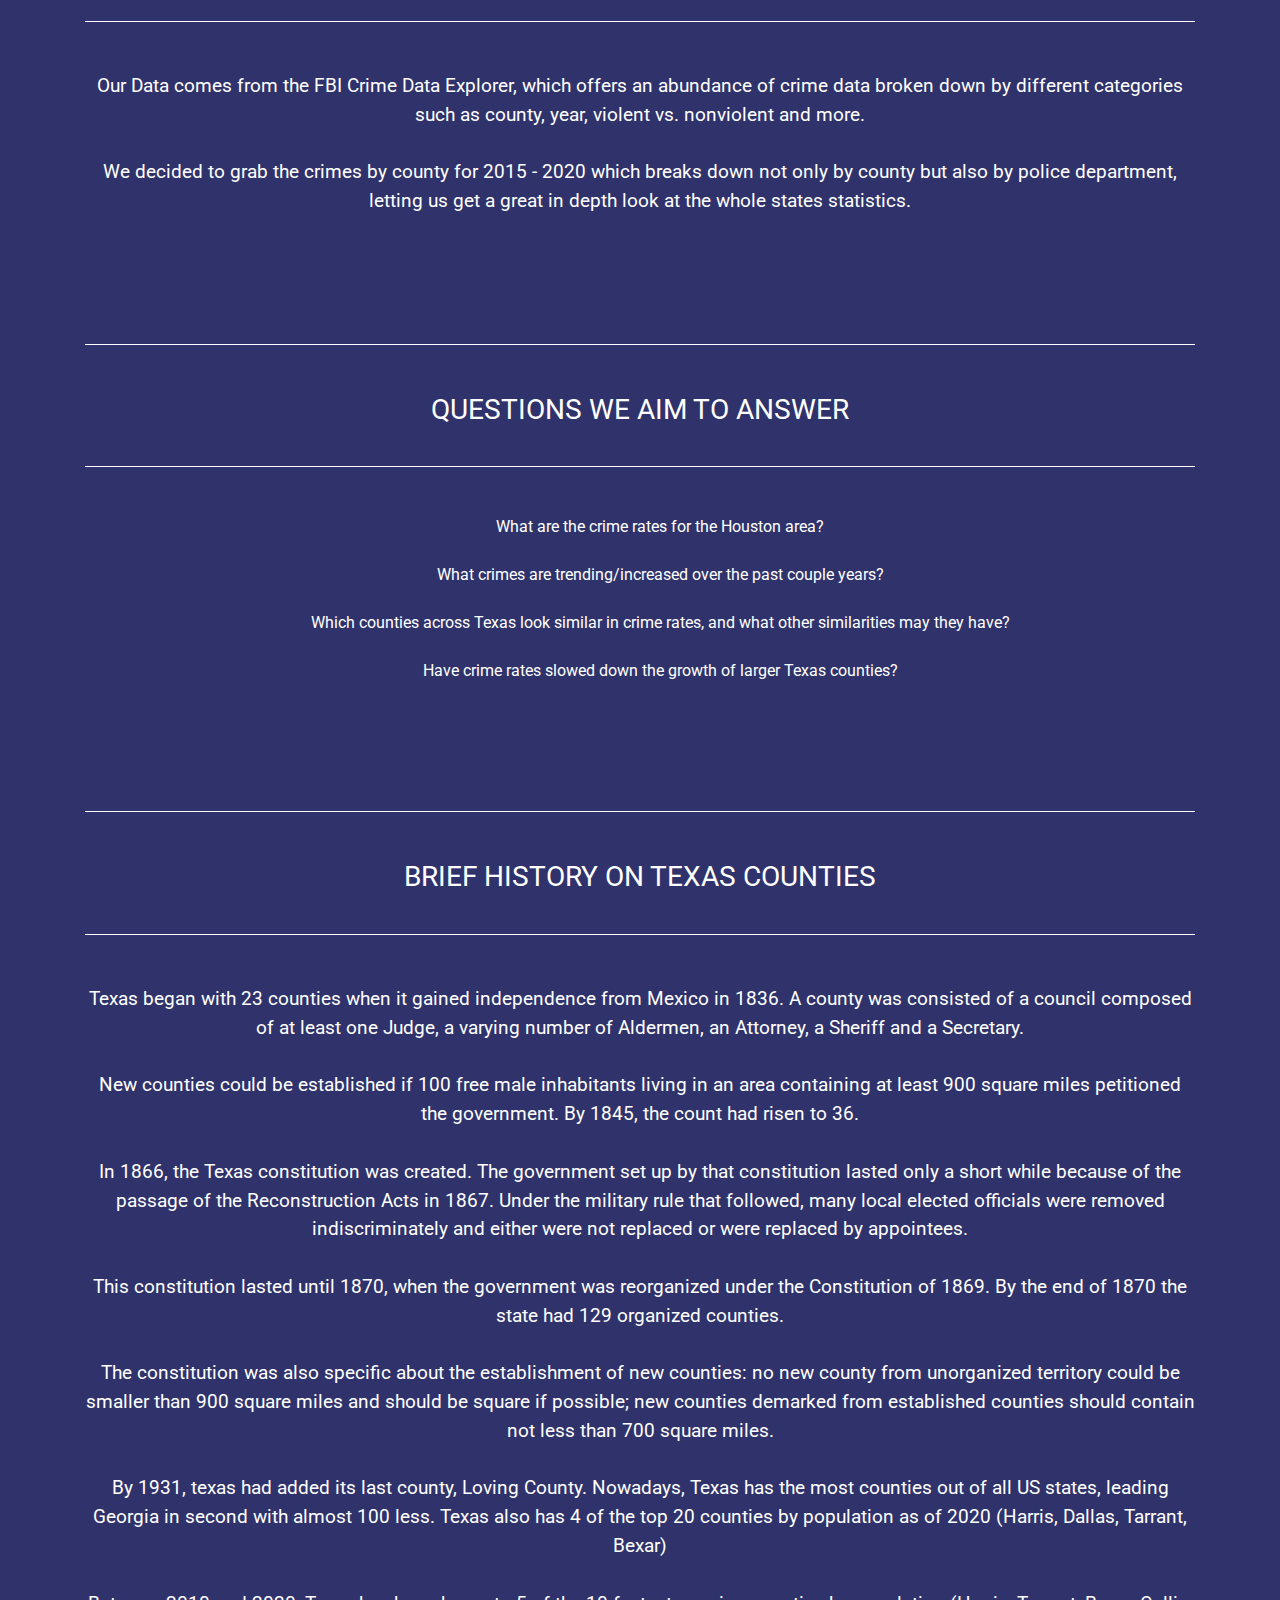
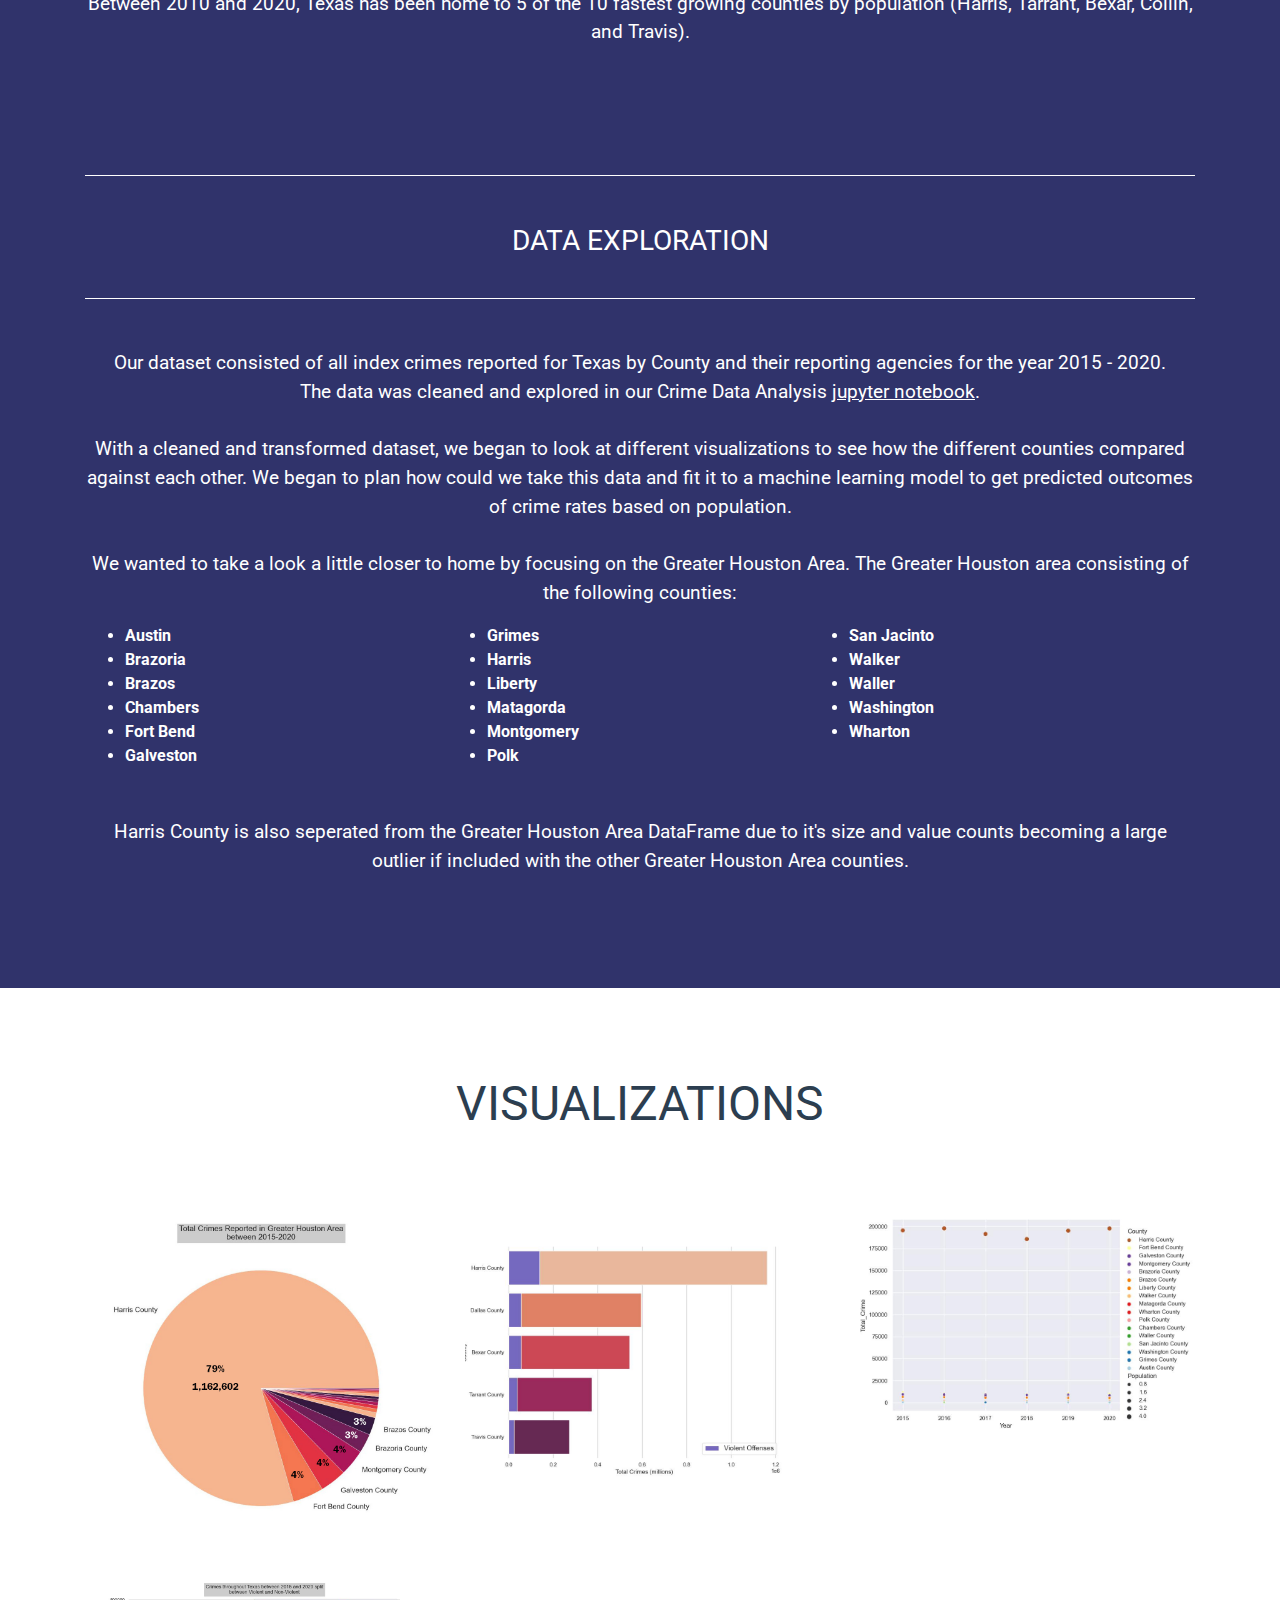
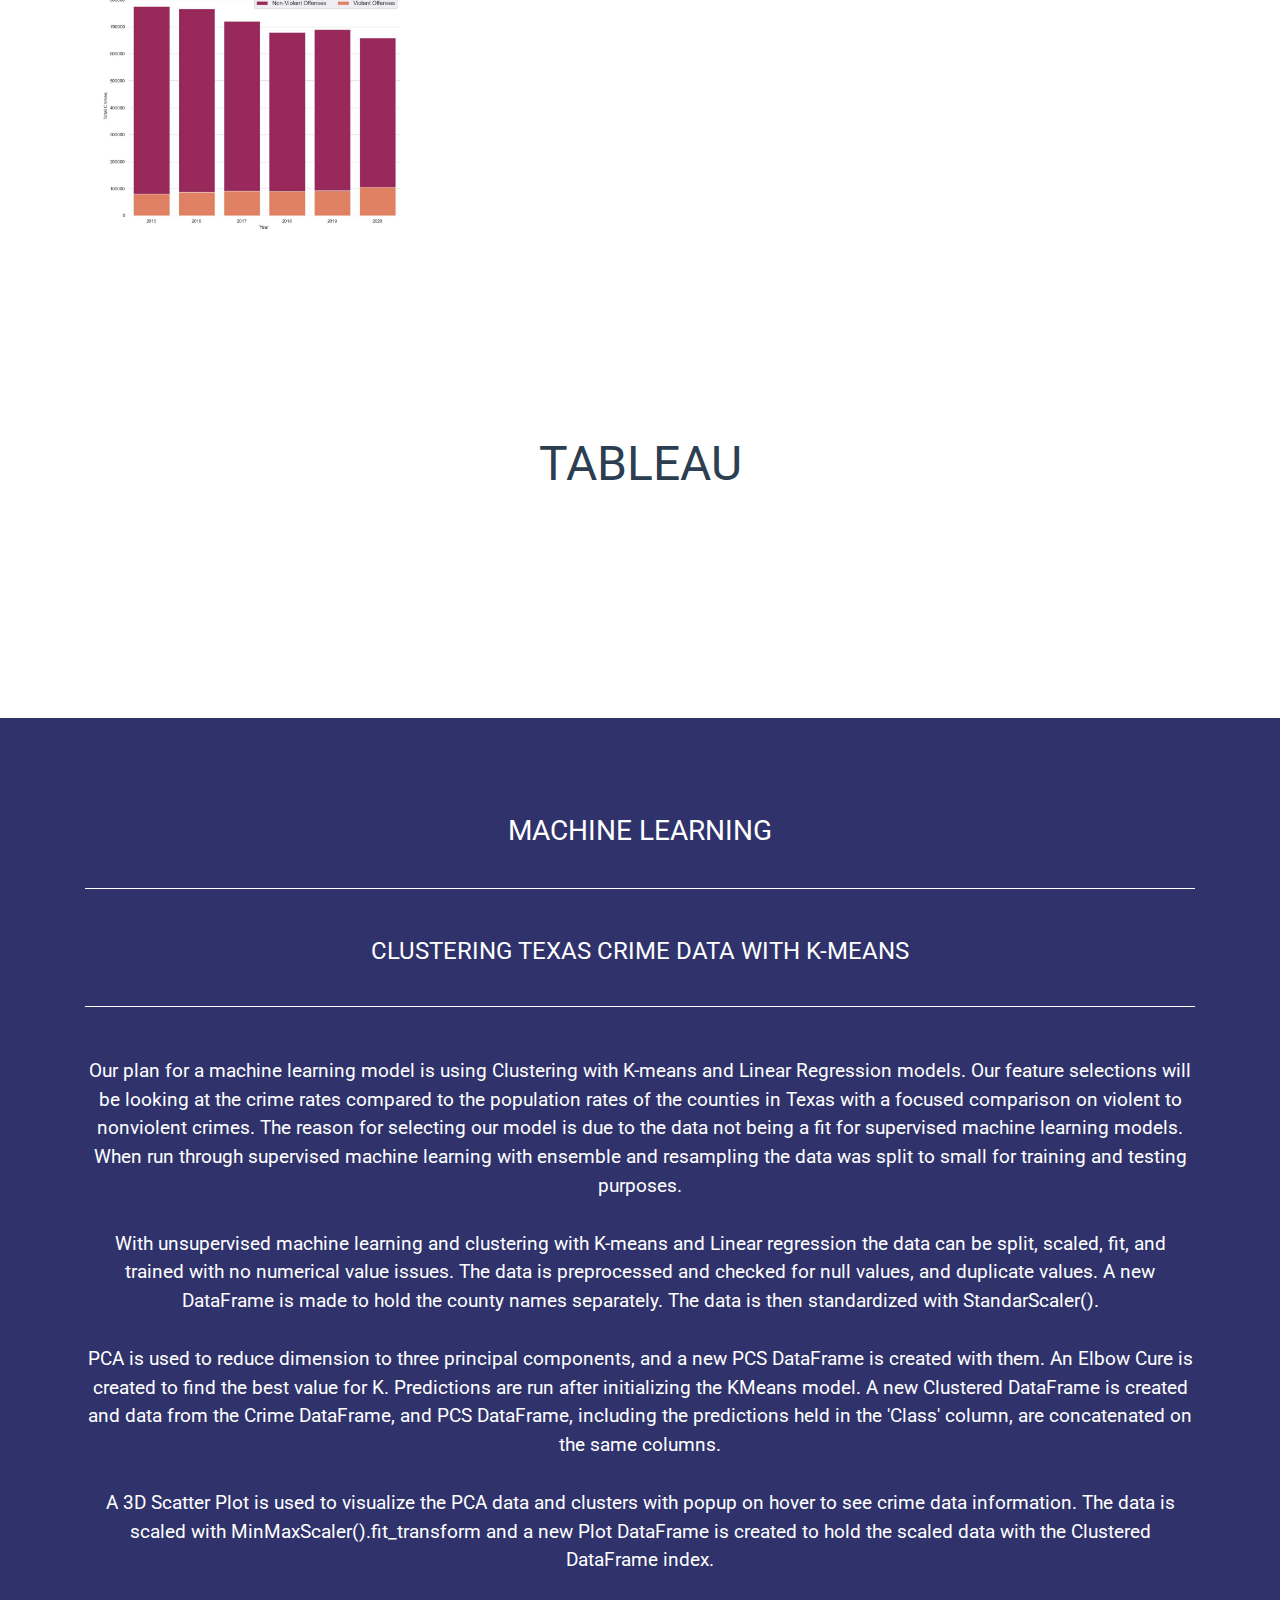
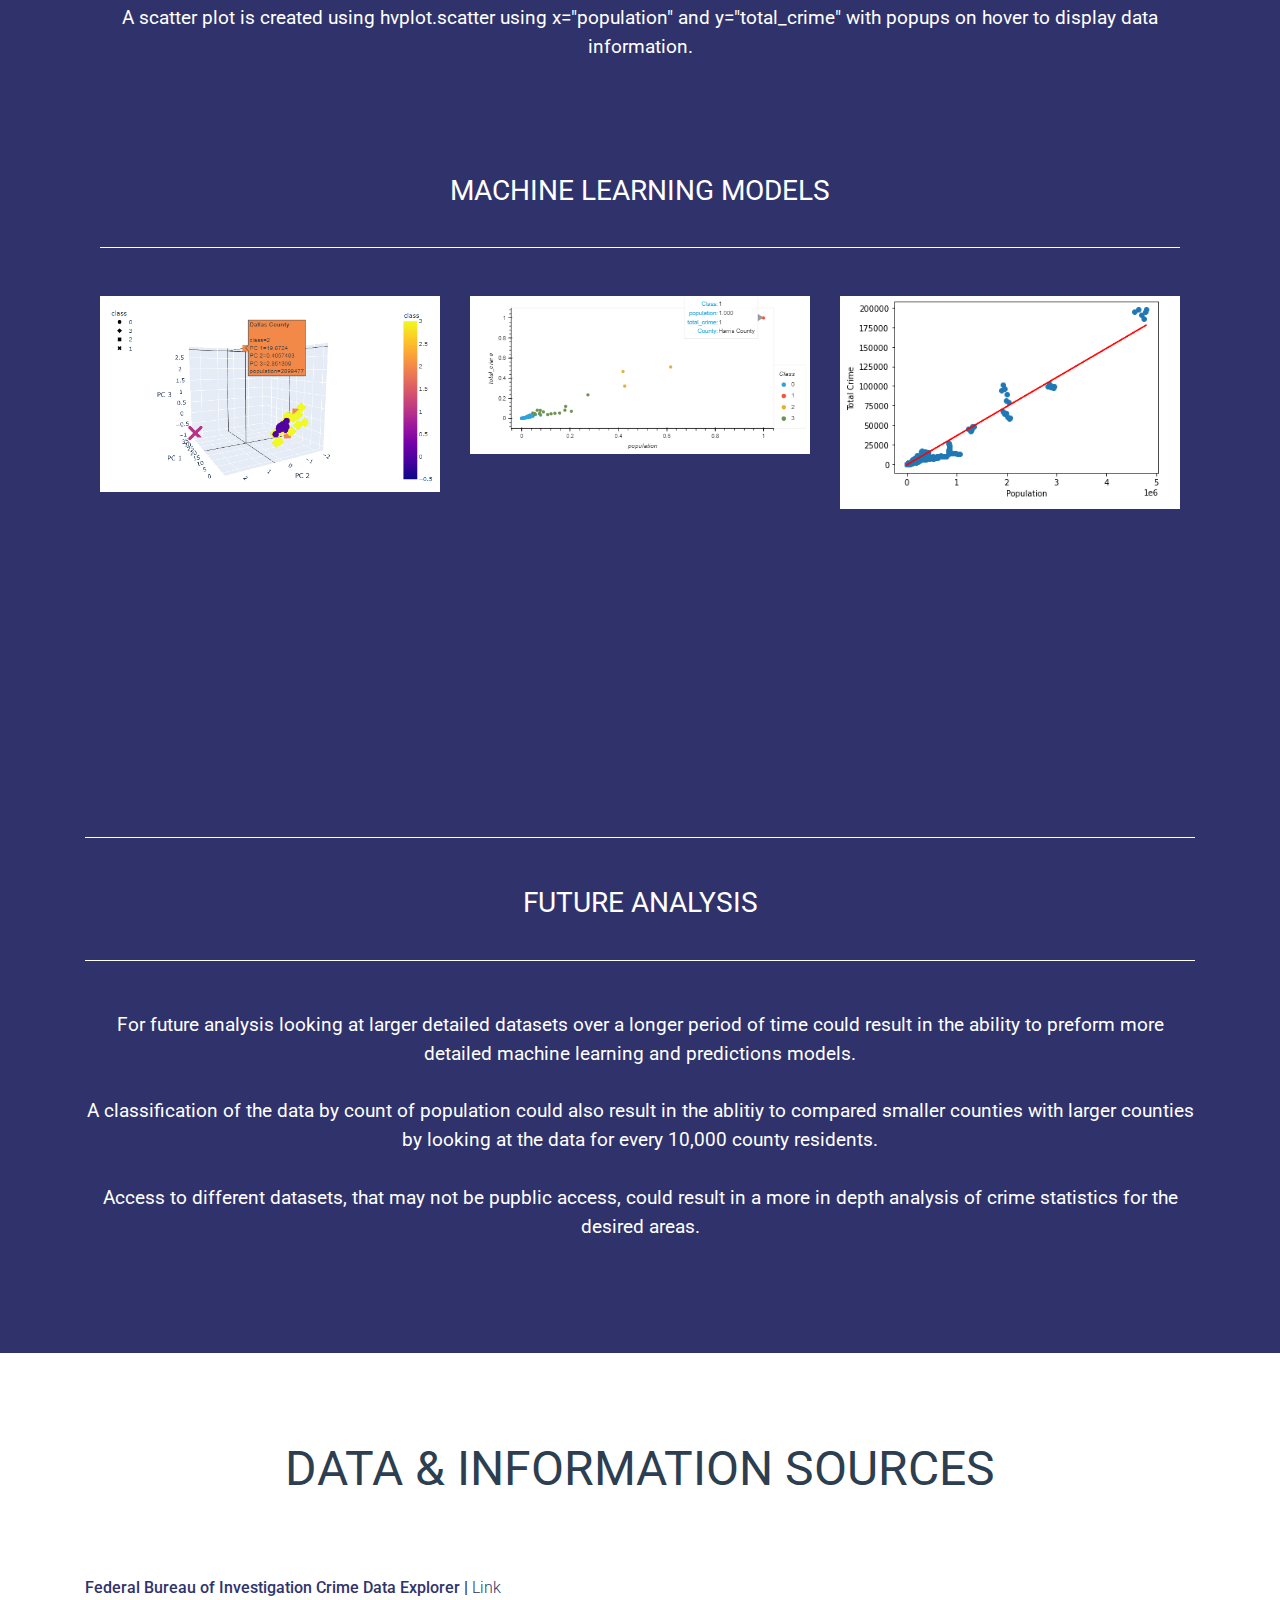
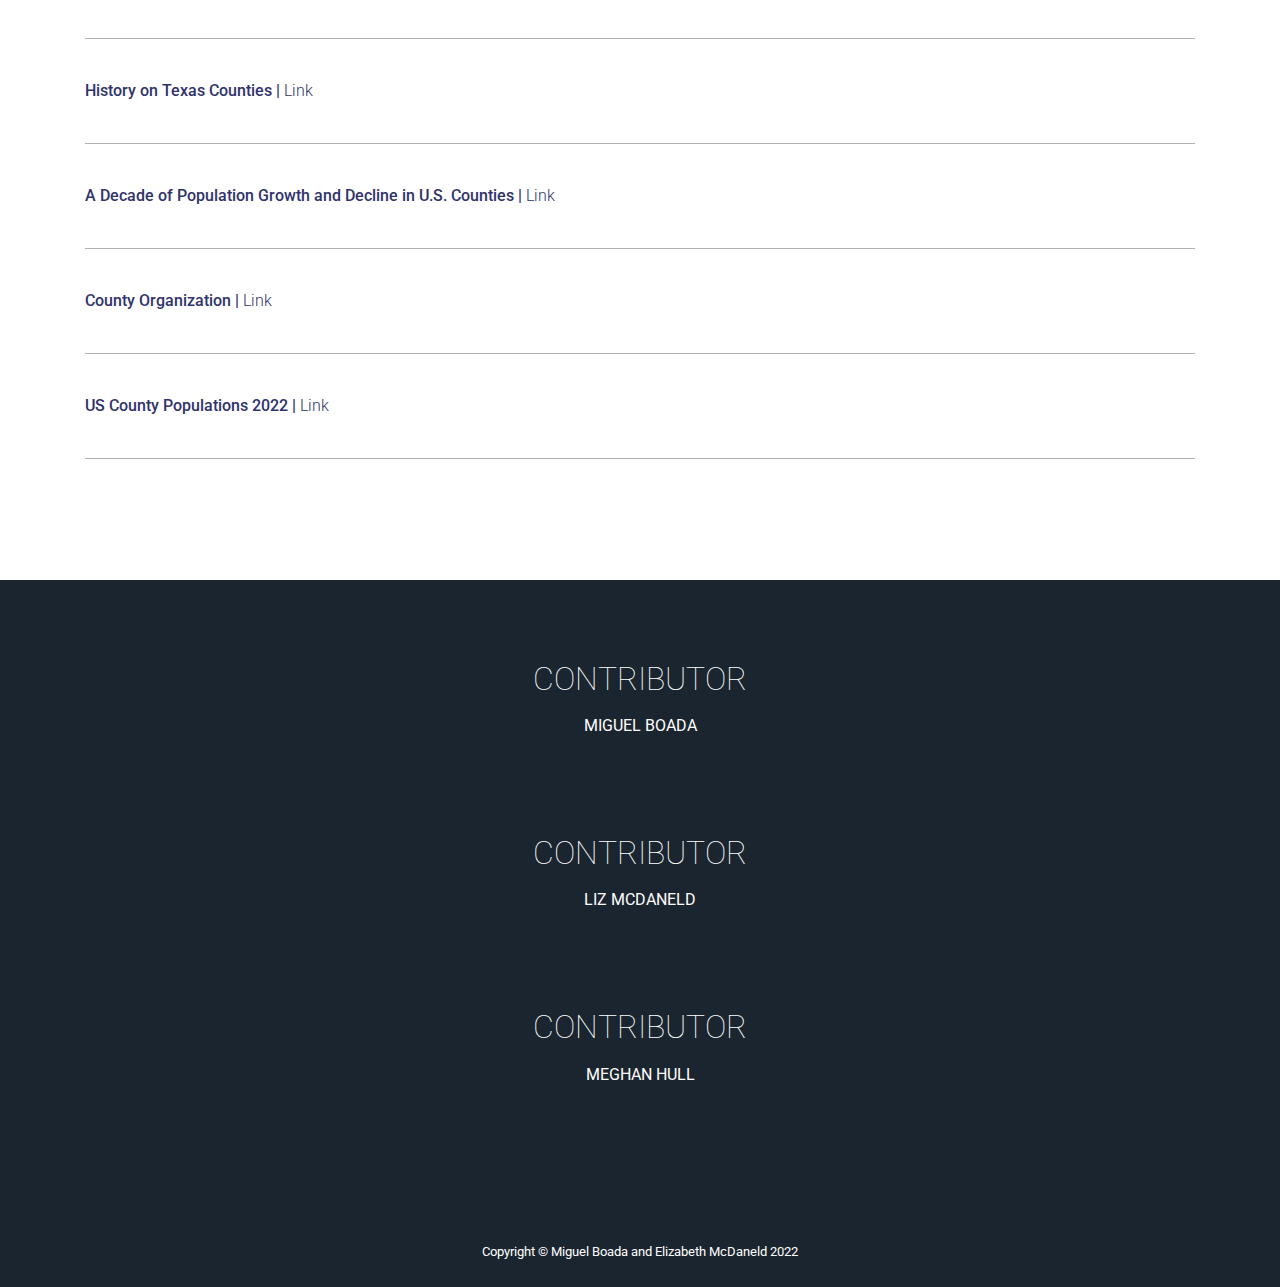
==== commit a3b2df40: "Update index.html" ====
--- a/index.html
+++ b/index.html
@@ -108,25 +108,21 @@
             <!-- <hr class="star-light mb-5" /> -->
 
             <p class="about text-center"><b>
-                Our goal is to look at documented crimes from 2015 to 2020 
-                and their statistics to see how the years, counties, and other 
-                factors compare and what factors may determine the crime numbers 
-                for different counties.
-                <br>
-                <br>
-                Texas is the second largest state by landmass and also has the 
-                second largest population out of all US states at 29,730,311 and 
-                an annual growth rate of 3.85% (as of March 2021).
-                <br>
-                <br>
-                The Greater Houston Area is a large portion of Southeast Texas 
-                consisting of 17 counties, and with an estimated population of 
-                7.21 million. 
-                <br>
-                <br>
                 Our focus is to look at an overview of Texas counties in relation 
                 to crimes, with a focus on the Greater Houston 
                 area. 
+                <br>
+                <br>
+                This topic selection is important to our group as we live in the Greater Houston Area
+                as we are sure many of you do as well.
+                <br>
+                <br>
+                Texas is the second largest state by landmass and also has the 
+                second largest population out of all US states at 29,730,311 and 
+                an annual growth rate of 3.85% (as of March 2021), this makes it a large 
+                resource of data that could be accessed to preform a analysis on crime.
+                
+                
                 </b>
             </p>
 
@@ -172,8 +168,6 @@
                     <br>
                     <li>What crimes are trending/increased over the past couple years?</li>
                     <br>
-                    <li>What predictions be made about which crimes are more predominant during certain times of the year?</li>
-                    <br>
                     <li>Which counties across Texas look similar in crime rates, and what other similarities may they have?</li>
                     <br>
                     <li>Have crime rates slowed down the growth of larger Texas counties?</li> 
@@ -214,6 +208,21 @@
                 This constitution lasted until 1870, when the government was 
                 reorganized under the Constitution of 1869. By the end of 1870 
                 the state had 129 organized counties.  
+                <br>
+                <br>
+                The constitution was also specific about the establishment of new counties: 
+                no new county from unorganized territory could be smaller than 900 square miles 
+                and should be square if possible; new counties demarked from established counties 
+                should contain not less than 700 square miles.
+                <br>
+                <br>
+                By 1931, texas had added its last county, Loving County. Nowadays, Texas has the 
+                most counties out of all US states, leading Georgia in second with almost 100 less. 
+                Texas also has 4 of the top 20 counties by population as of 2020 (Harris, Dallas, Tarrant, Bexar) 
+                <br>
+                <br>
+                Between 2010 and 2020, Texas has been home to 5 of the 10 fastest growing counties by population 
+                (Harris, Tarrant, Bexar, Collin, and Travis).
                 </b>
             </p>
 
@@ -242,8 +251,8 @@
                 learning model to get predicted outcomes of crime rates based on population.
                 <br>
                 <br>
-                We also wanted to take a look a little closer to home by focusing on the Greater Houston Area, 
-                which consist of 17 different counties in the Southeast Texas. The Greater Houston area consisting of the following counties:
+                We wanted to take a look a little closer to home by focusing on the Greater Houston Area. 
+                The Greater Houston area consisting of the following counties:
                 <ul class= "counties">
                     <li>Austin</li>
                     <li>Brazoria</li>
@@ -414,14 +423,14 @@
                 <br>
                 <br>
                 A 3D Scatter Plot is used to visualize the PCA data and clusters 
-                with popup on hover to see crypto data information.
+                with popup on hover to see crime data information.
                 The data is scaled with MinMaxScaler().fit_transform and a new Plot 
                 DataFrame is created to hold the scaled data with the Clustered 
                 DataFrame index. 
                 <br>
                 <br>
                 A scatter plot is created using hvplot.scatter 
-                using x="Violent_Offenses" and y="NonViolent_Offenses" with popups 
+                using x="population" and y="total_crime" with popups 
                 on hover to display data information.
             </b>
             </p>
@@ -695,7 +704,9 @@
                             had over these years compared to other Texas cities.  Harris is topping the list with 1,162,602, followed by 
                             Dallas with 595,792 and Bexar with 543,627. Dallas and Tarrant are both Dallas-Area counties,
                             with Dallas home to downtown Dallas and other cities and 
-                            Tarrant housting Arlington and Fort-Worth.
+                            Tarrant housting Arlington and Fort-Worth. Dallas and Tarrant have a population of 4.5 million when added and averaged between 2015-2020. 
+                            If we add the total crime reports between these two counties over the years, we get roughly 1,000,000  reports which is still quite lower 
+                            than Harris county with a 4.7 million resident count. 
                         </p>
                         <a class="btn btn-primary visualizations-modal-dismiss" href="https://github.com/MiguelB512/Texas_Crime_Trends/blob/main/Plotting/Seaborn_Plotting.ipynb" target="_blank">
                             View Code</a>
@@ -808,7 +819,7 @@
                         <img class="img-fluid mb-5" src="assets\img\visualizations\Texas_Counties_Clustering2.png" alt="" />
                         <p class="mb-5">
                             A scatter plot is created using hvplot.scatter 
-                            using x="Violent_Offenses" and y="NonViolent_Offenses" 
+                            using x="population" and y="total_crime" 
                             with popups on hover to display data information. 
                             The plot shows the positive correlation of population to total crime in Texas counties.
                             The clusters are showing the different classes of counties based off of smiliarly sized populations.
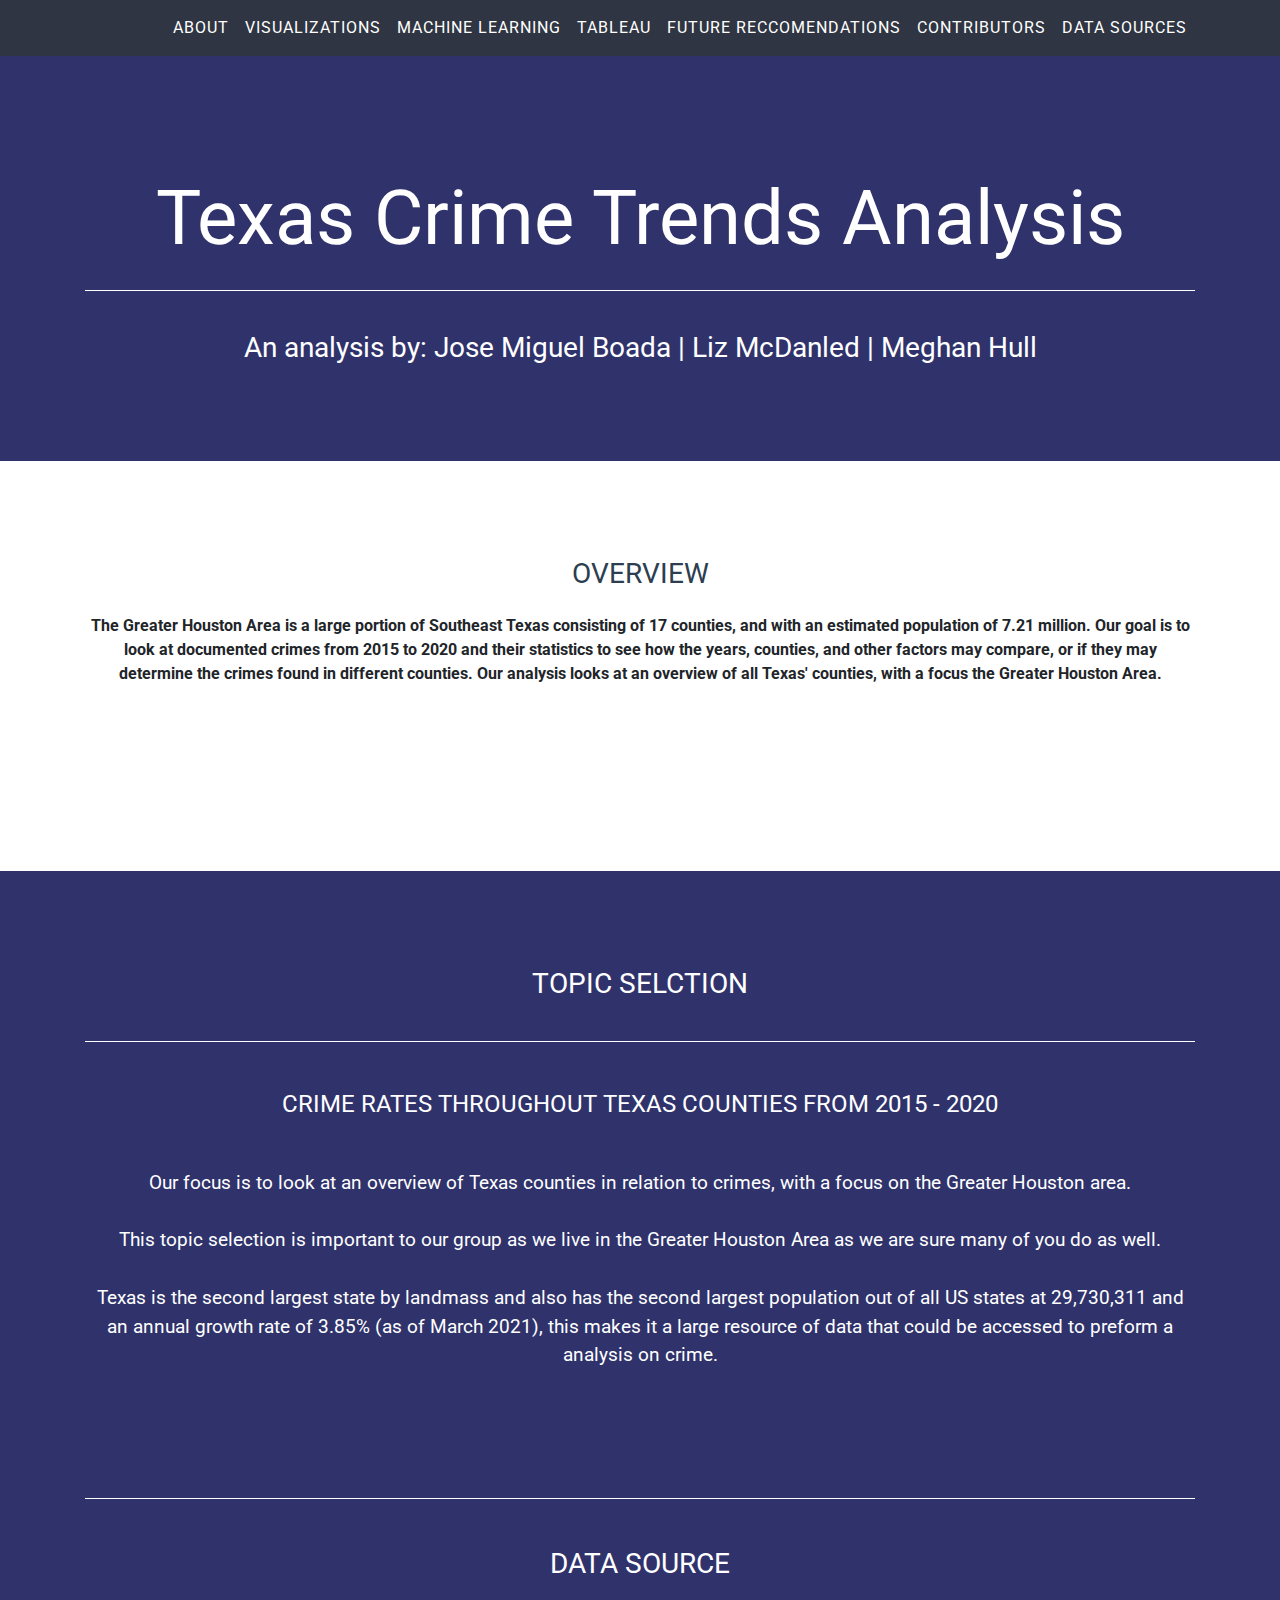
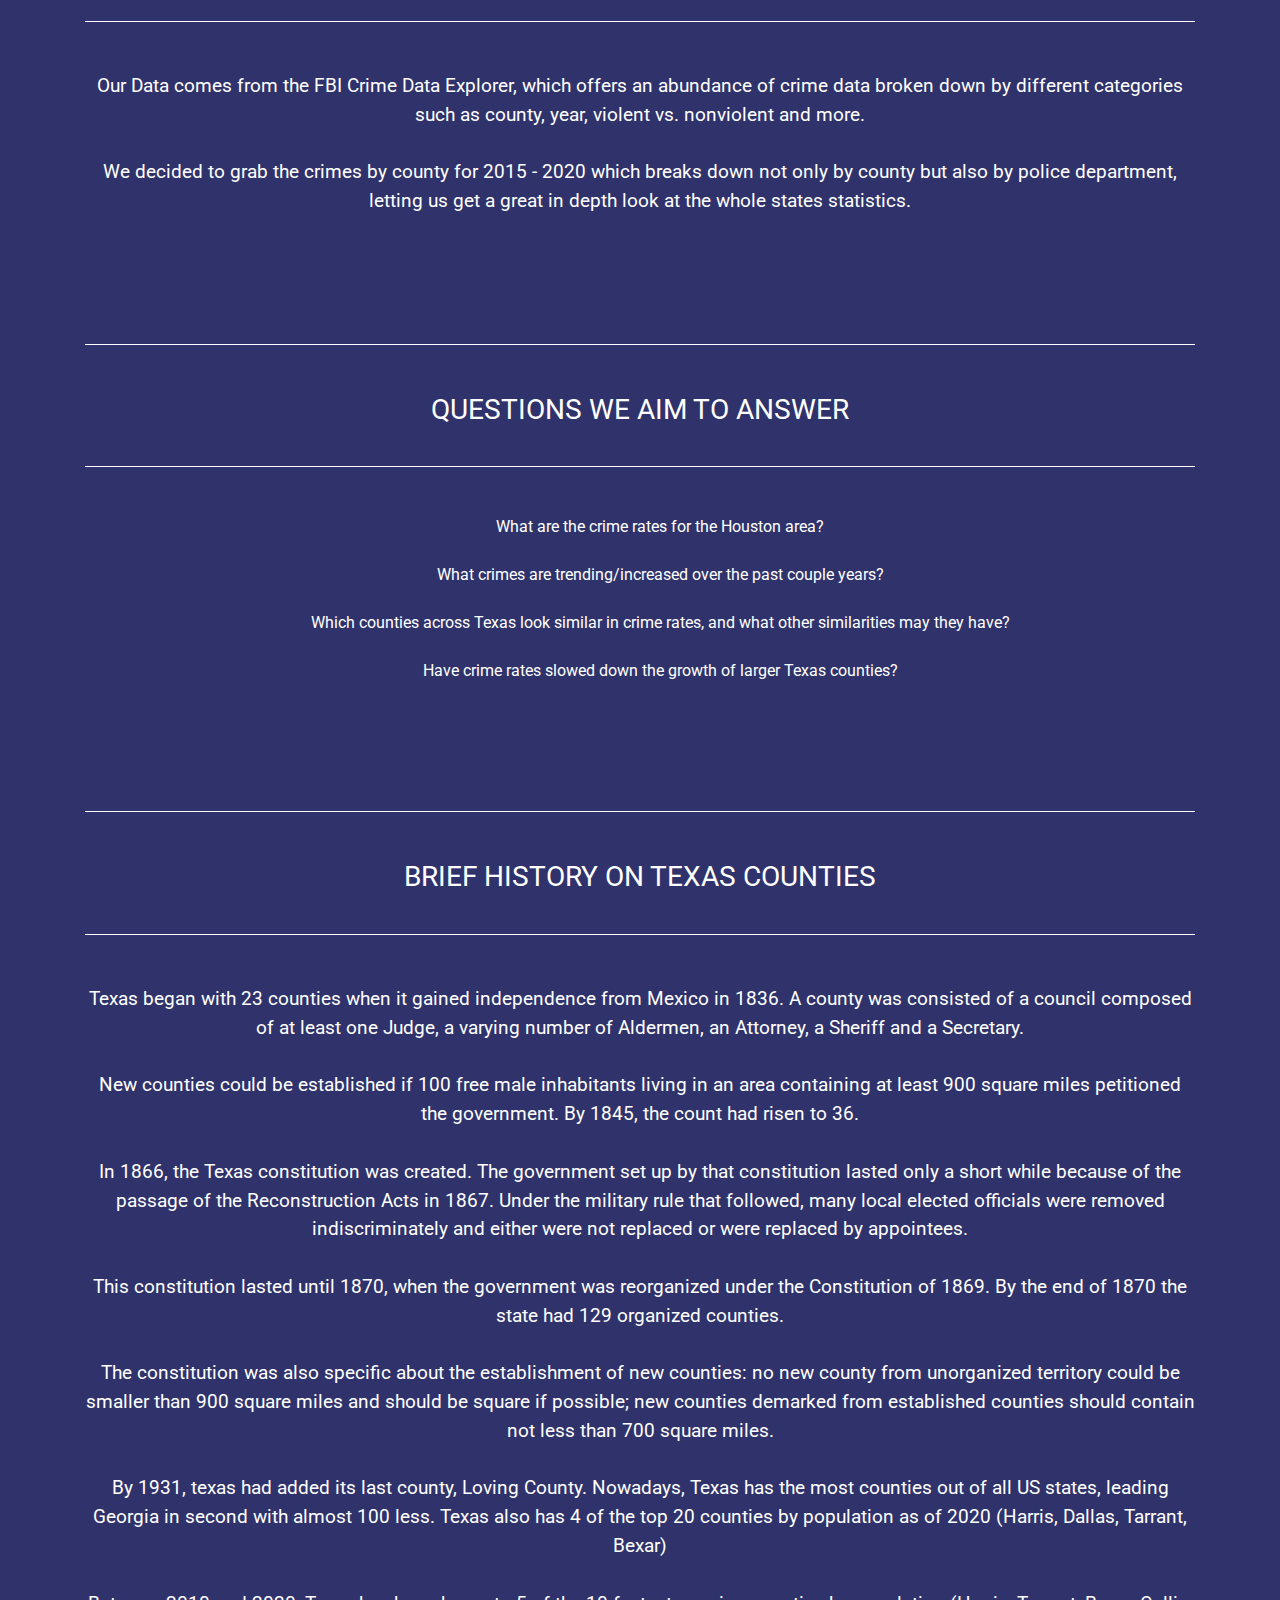
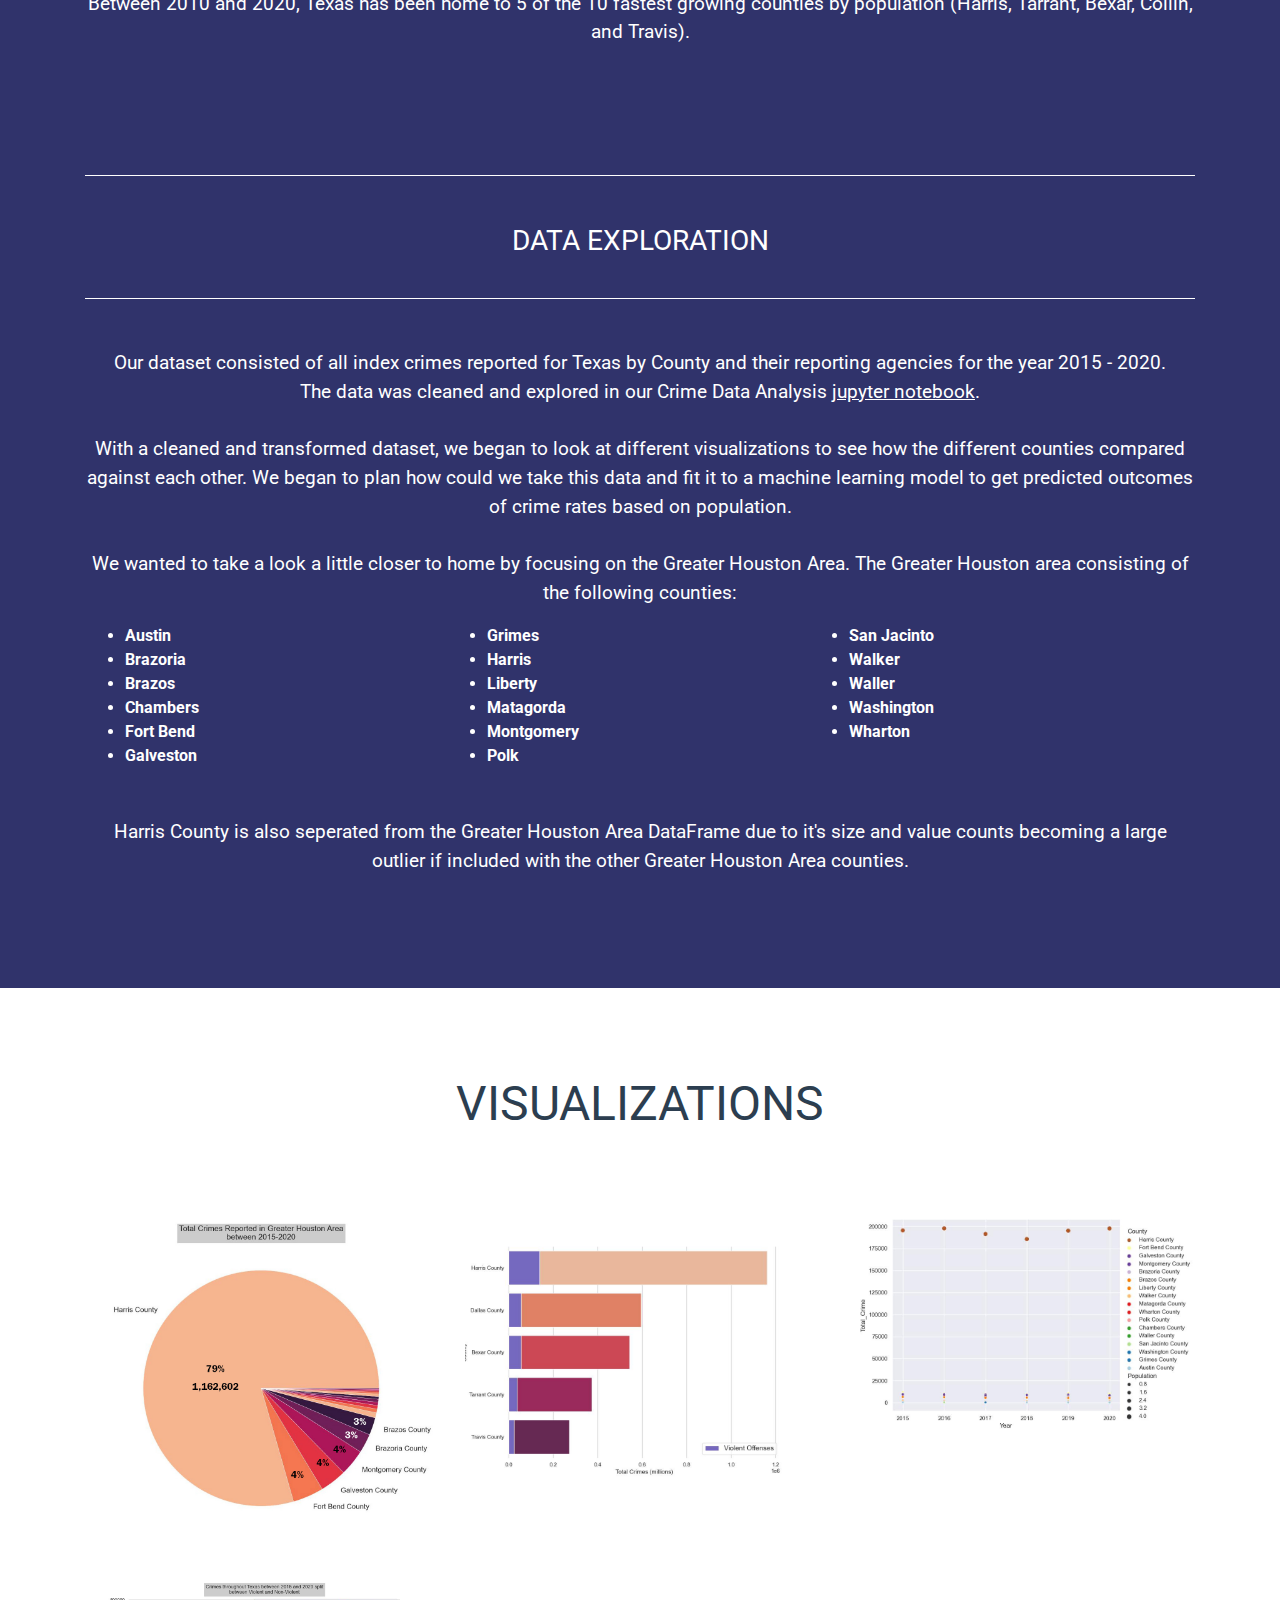
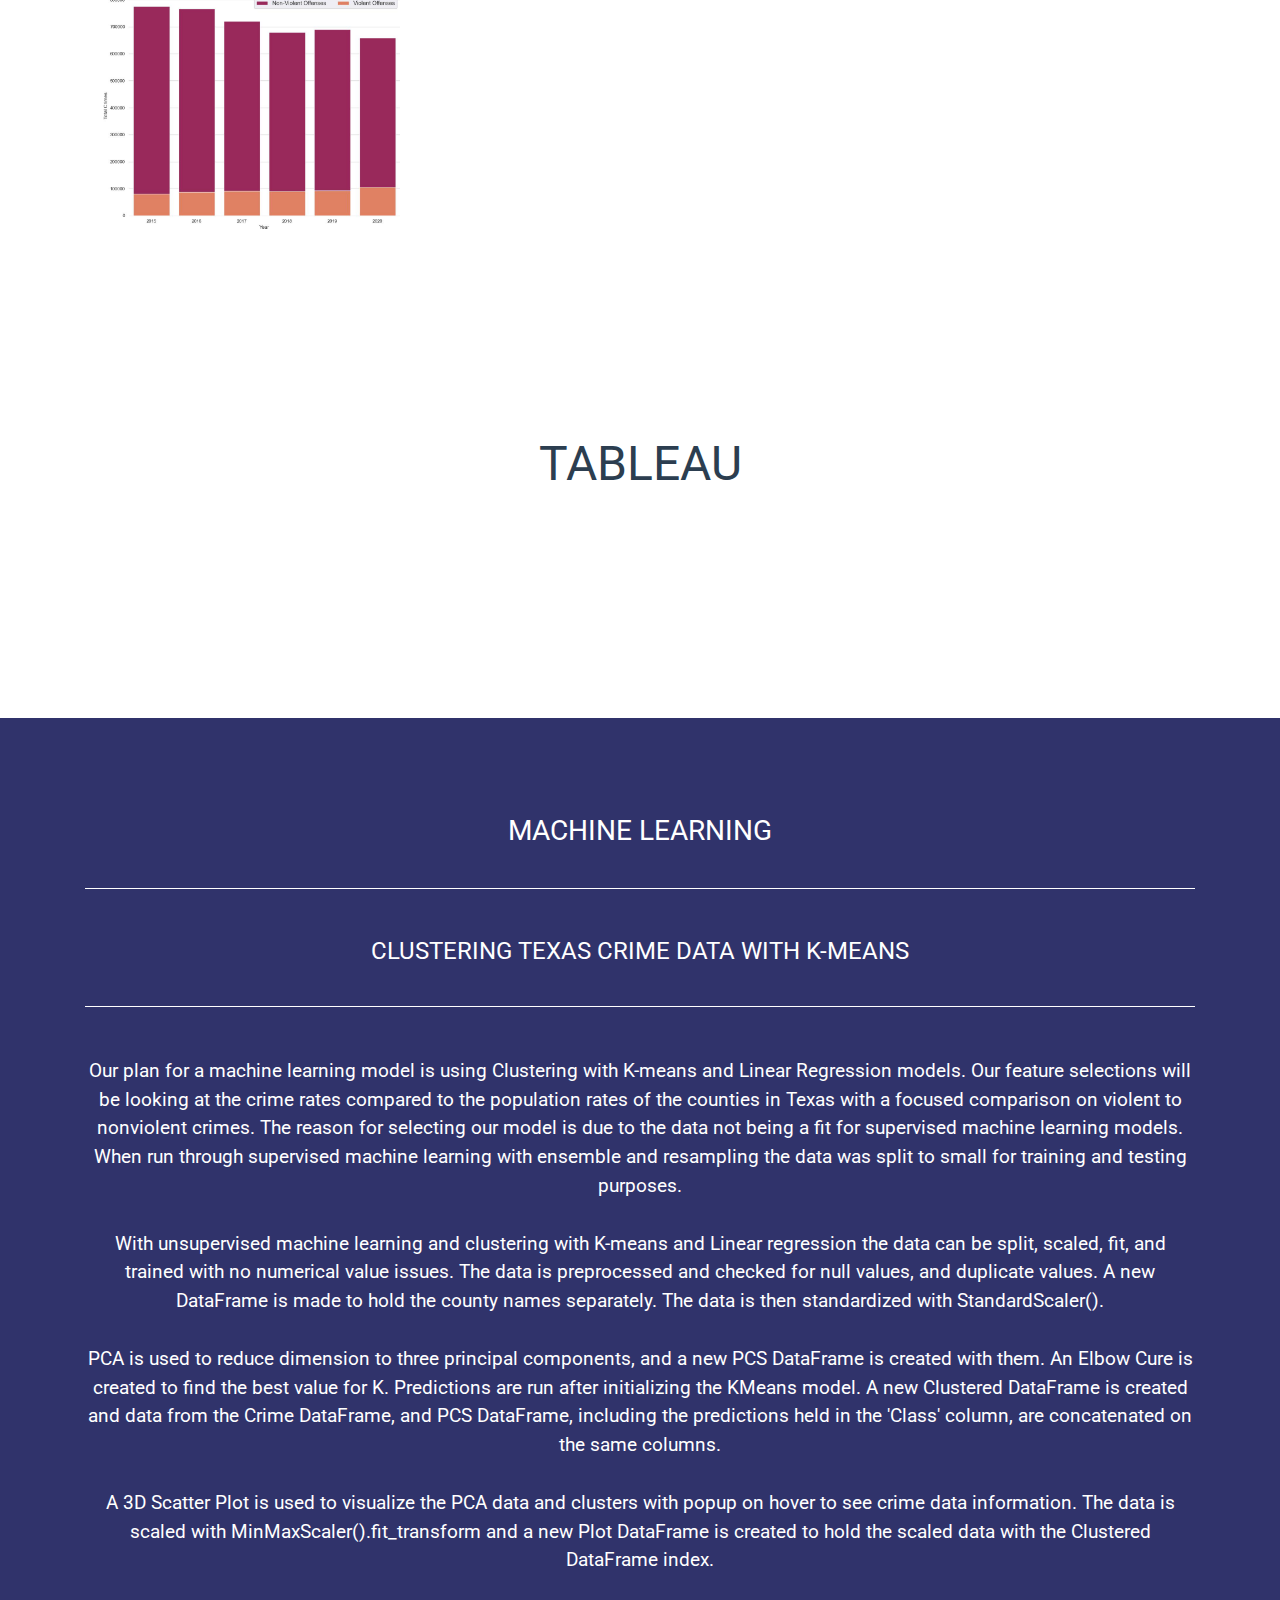
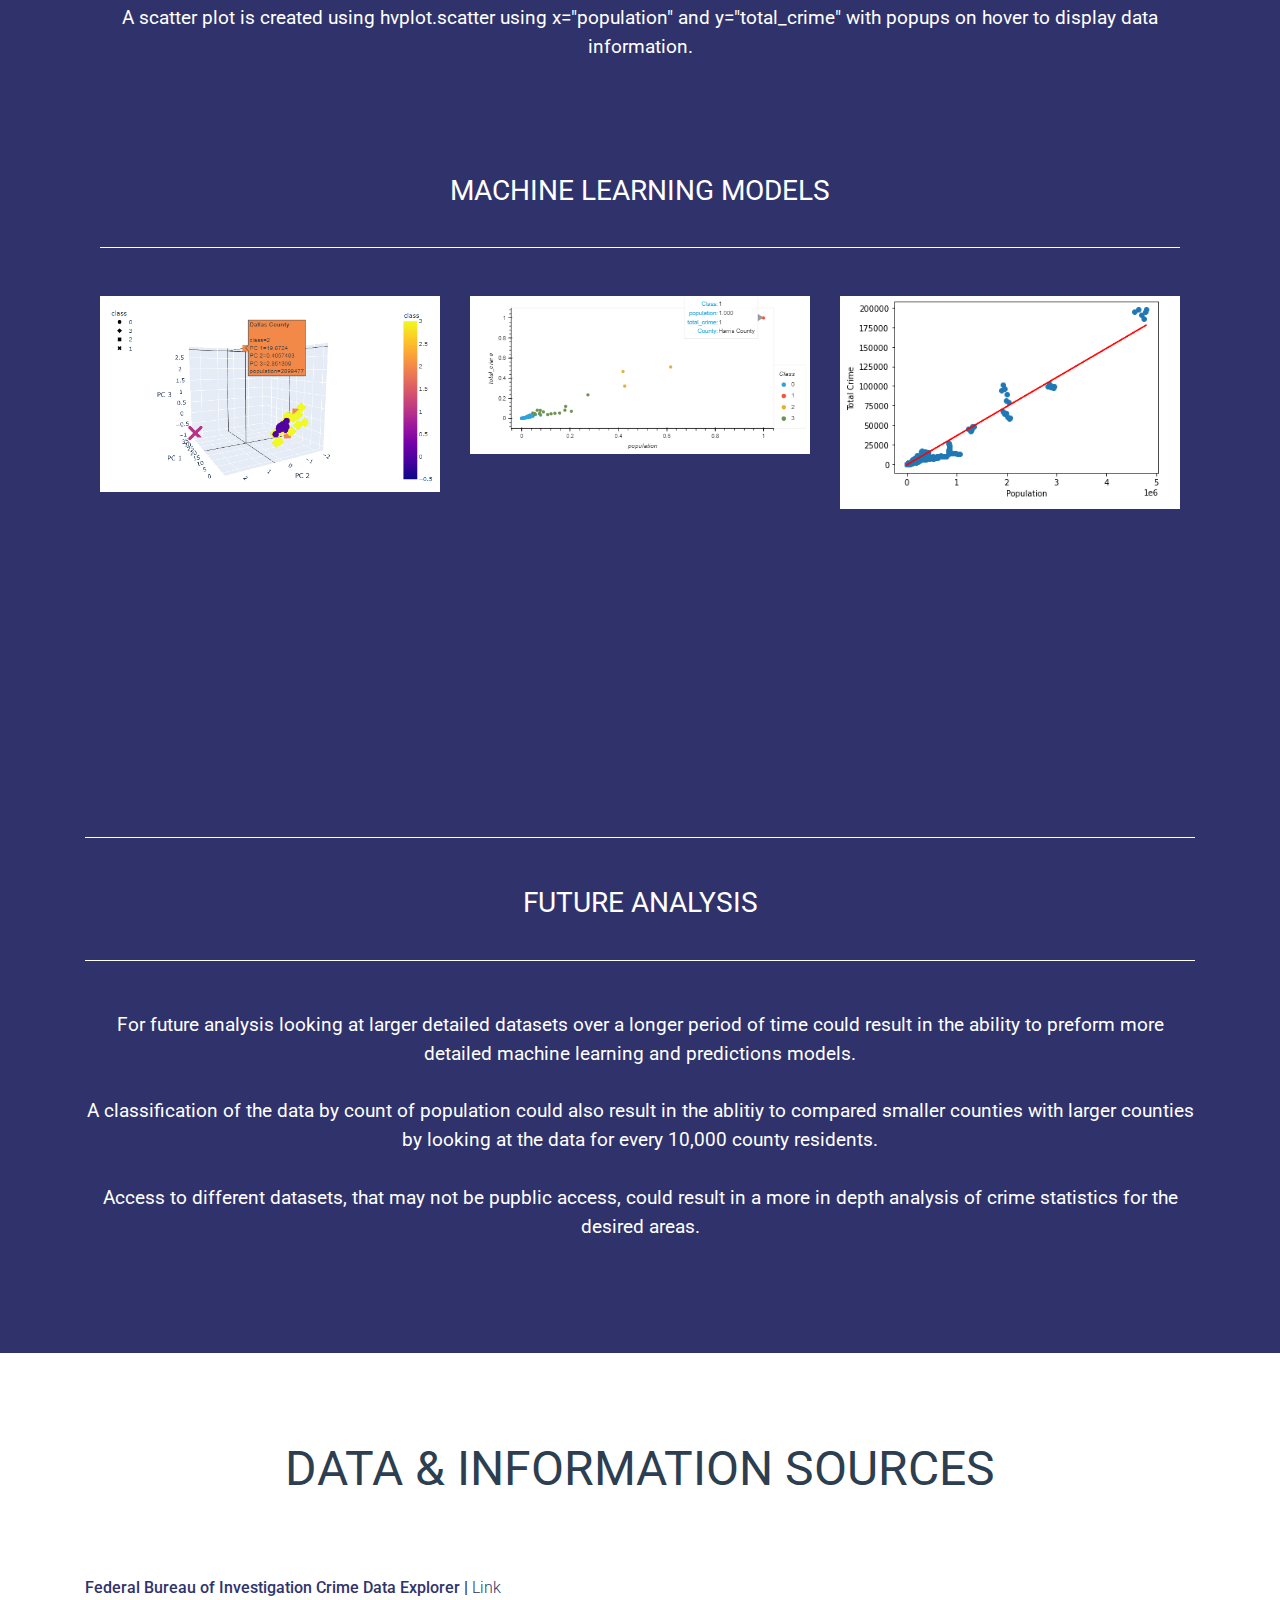
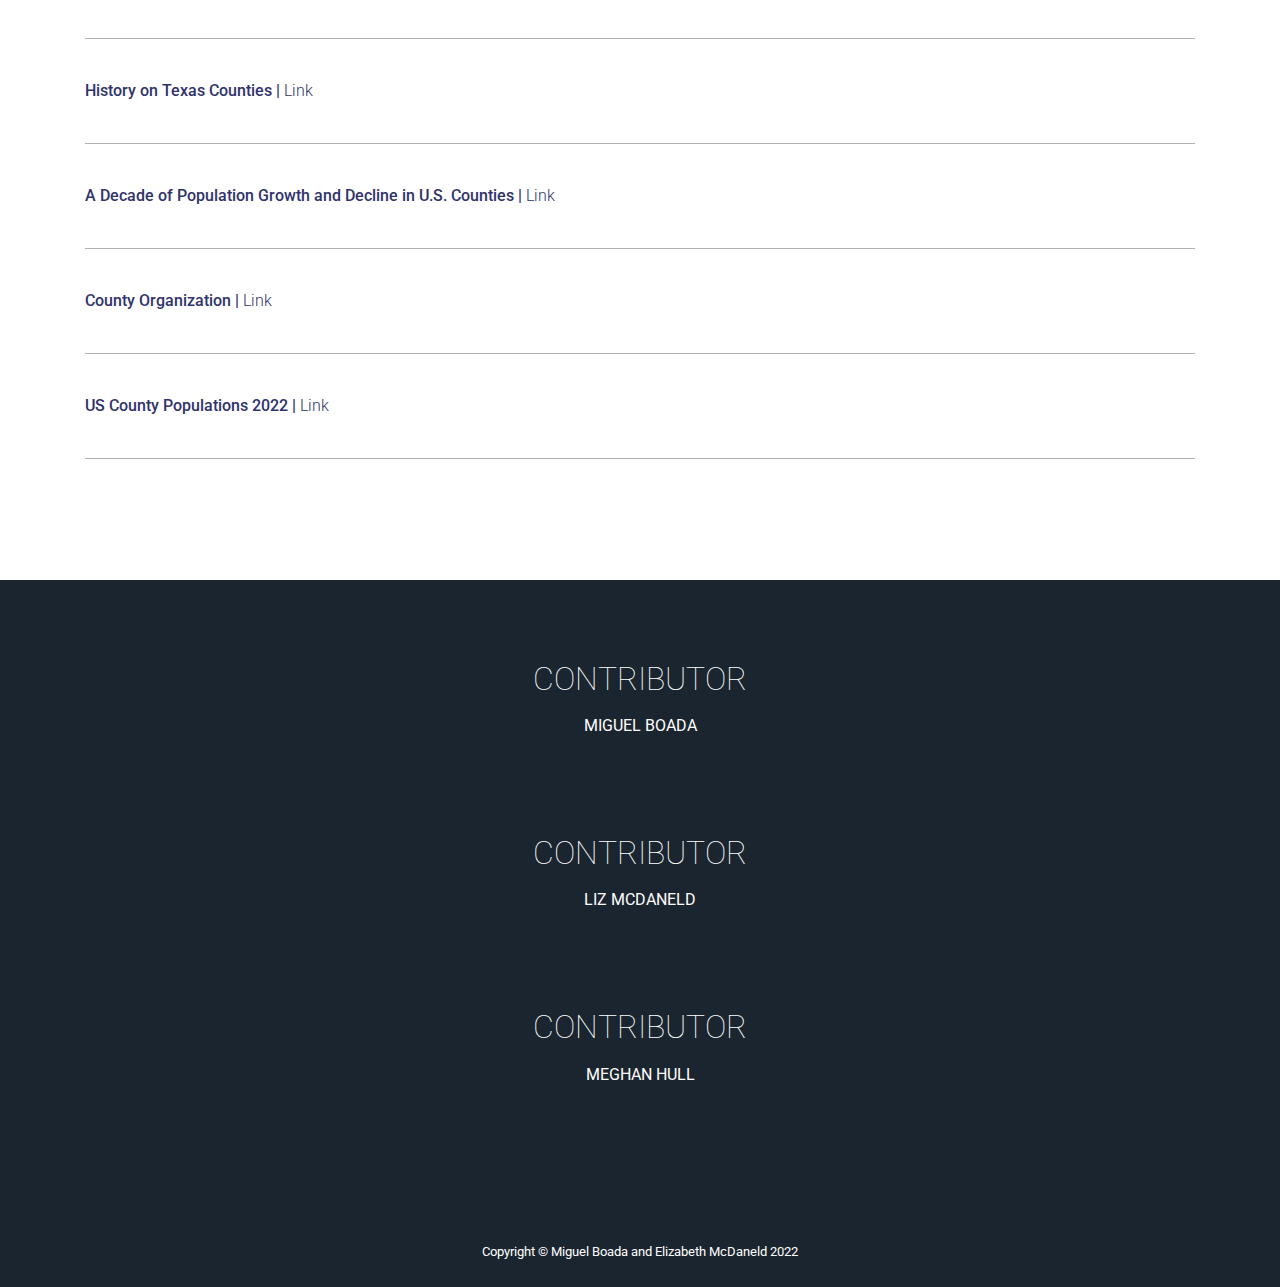
==== commit 9a7f6159: "Changing HTML" ====
--- a/index.html
+++ b/index.html
@@ -65,7 +65,7 @@
     <!-- Header -->
     <header class="masthead bg-primary text-white text-center">
         <div class="container">
-            <img class="img-fluid mb-5 d-block mx-auto rounded-circle" src="assets/img/jane.jpg" alt="" />
+            <img class="img-fluid mb-5 d-block mx-auto rounded-circle" alt="" />
             <h1 class="mb-0 "><b>Texas Crime Trends Analysis</b></h1>
             <hr />
             <h2 class="mb-0">
@@ -333,6 +333,17 @@
                             </div>
                         </div>
                         <img class="img-fluid" src="assets/img/visualizations/Yearly_Totals_by_Offense_Type.jpg" alt="" />
+                    </a>
+                </div>
+                <div class="col-md-6 col-lg-4">
+                    <a class="visualizations-item d-block mx-auto" data-toggle="modal" data-target="#visualizations-modal-6">
+                        <div class="visualizations-item-caption d-flex position-absolute h-100 w-100">
+                            <div class="visualizations-item-caption-content my-auto w-100 text-center text-white">
+                                <p>Count of individual crimes from 2015 - 2020</p>
+                                <i class="fas fa-search-plus fa-2x"></i>
+                            </div>
+                        </div>
+                        <img class="img-fluid" src="assets/img/visualizations/crimes_splits_texas.jpg" alt="" />
                     </a>
                 </div>
             </div>
@@ -410,7 +421,7 @@
                 can be split, scaled, fit, and trained with no numerical value issues. 
                 The data is preprocessed and checked for null values, and duplicate values. 
                 A new DataFrame is made to hold the county names separately. The data is then 
-                standardized with StandarScaler(). 
+                standardized with StandardScaler(). 
                 <br>
                 <br>
                 PCA is used to reduce dimension to three 
@@ -757,10 +768,36 @@
                         <hr class="star-dark mb-5" />
                         <img class="img-fluid mb-5" src="assets/img/visualizations/Yearly_Totals_by_Offense_Type.jpg" alt="" />
                         <p class="mb-5">
-                            This final graph is a display of total crimes throughout the years in all of texas.
+                            This graph is a display of total crimes throughout the years in all of texas.
                             There is also a split betweeen violent and non-violent reports, with non-violent taking up the large majority. 
                             The numbers are slowly falling year-by-year, which is a good sign. With 2021 numbers not 
                             totally compiled yet, we were unable to see if this downward trend has contiuned. 
+                        </p>
+                        <a class="btn btn-primary visualizations-modal-dismiss" href="https://github.com/MiguelB512/Texas_Crime_Trends/blob/main/Plotting/Seaborn_Plotting.ipynb" target="_blank">
+                            View Code</a>
+                    </div>
+                </div>
+            </div>
+        </div>
+    </div>
+
+    <!-- visualizations Modal 6 -->
+    <div class="modal visualizations-modal mfp-hide" id="visualizations-modal-6">
+        <div class="visualizations-modal-dialog bg-white">
+            <a class="close-button visualizations-modal-dismiss" href="#" data-dismiss="modal">
+                <i class="fa fa-2x fa-times close-link"></i>
+            </a>
+            <div class="container text-center">
+                <div class="row">
+                    <div class="col-lg-8 mx-auto">
+                        <h2 class="text-secondary text-uppercase mb-0">
+                            Count of individual crimes from 2015 - 2020
+                        </h2>
+                        <hr class="star-dark mb-5" />
+                        <img class="img-fluid mb-5" src="assets/img/visualizations/crimes_splits_texas.jpg" alt="" />
+                        <p class="mb-5">
+                            Here we can see the total crimes throughout all of texas by crime type. Larceny is by far the most
+                            commonly occuring crime with burglary, assault, and auto_theft following after. 
                         </p>
                         <a class="btn btn-primary visualizations-modal-dismiss" href="https://github.com/MiguelB512/Texas_Crime_Trends/blob/main/Plotting/Seaborn_Plotting.ipynb" target="_blank">
                             View Code</a>
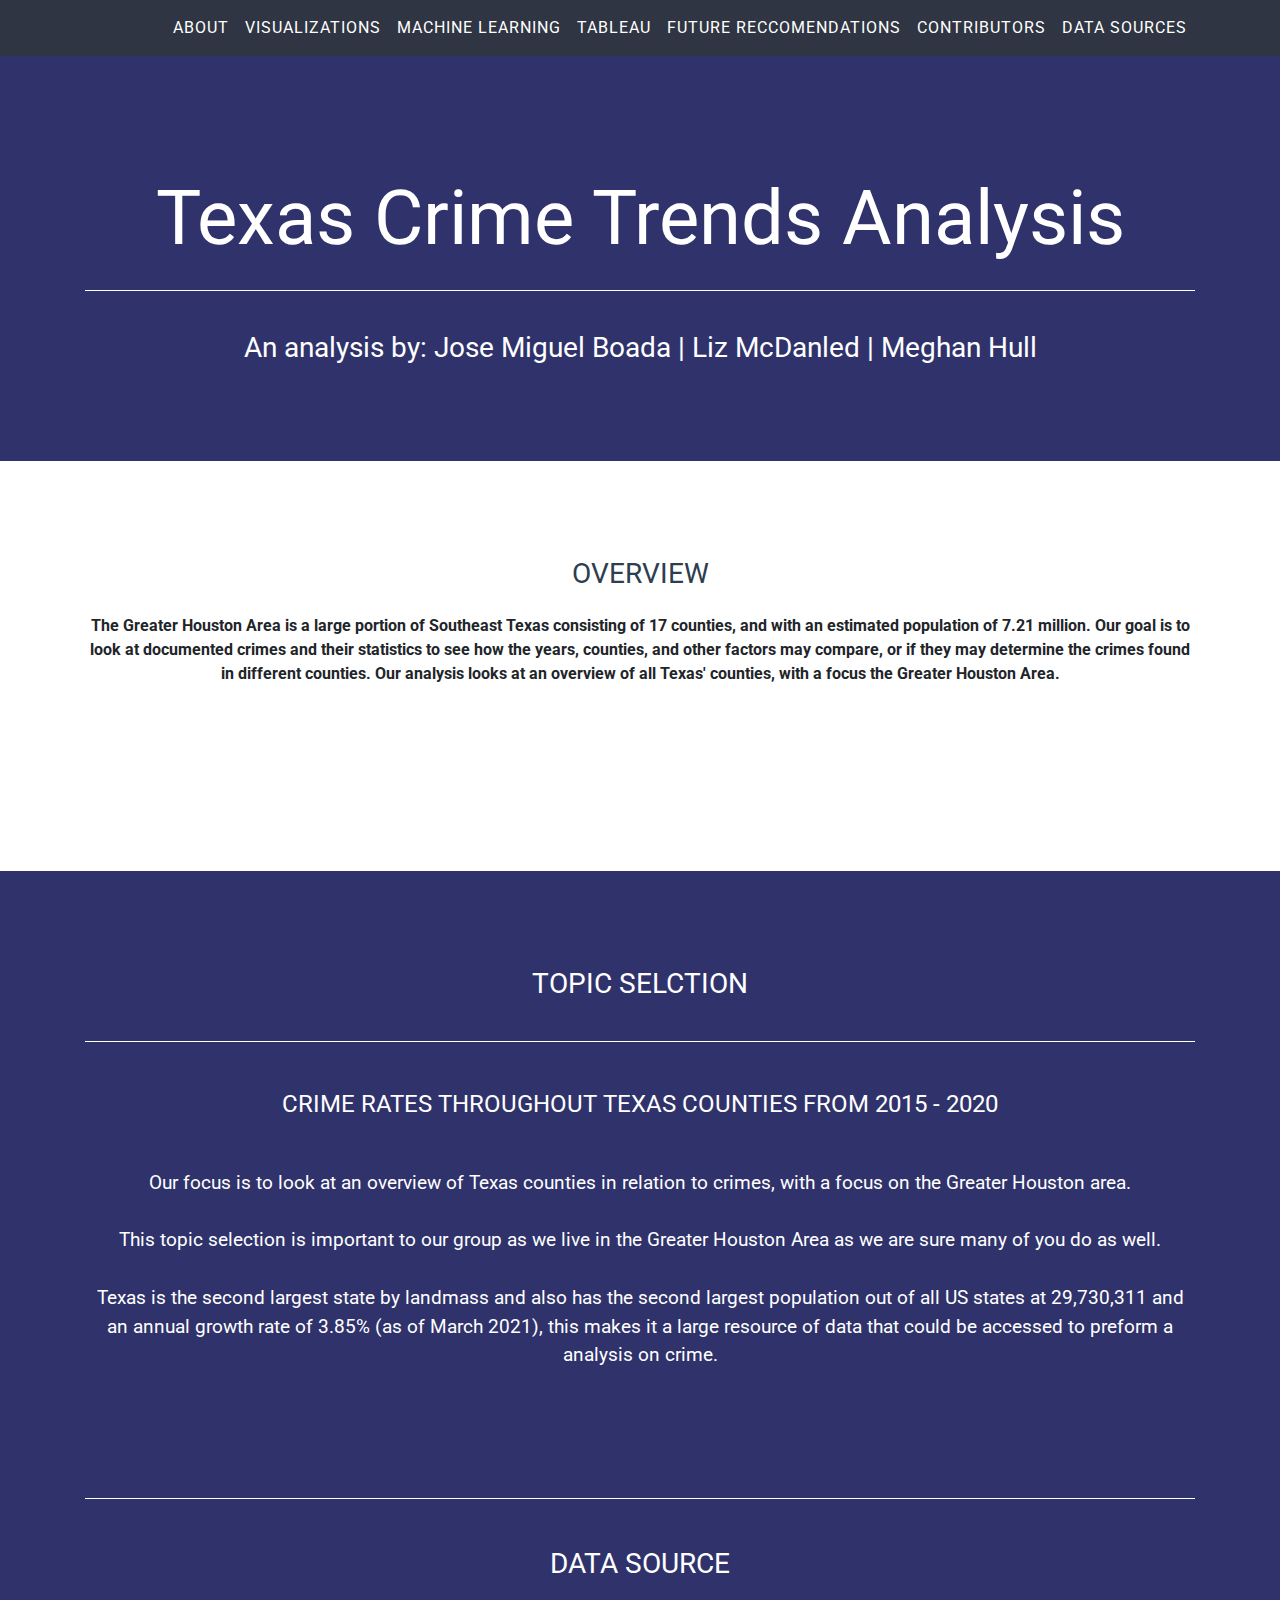
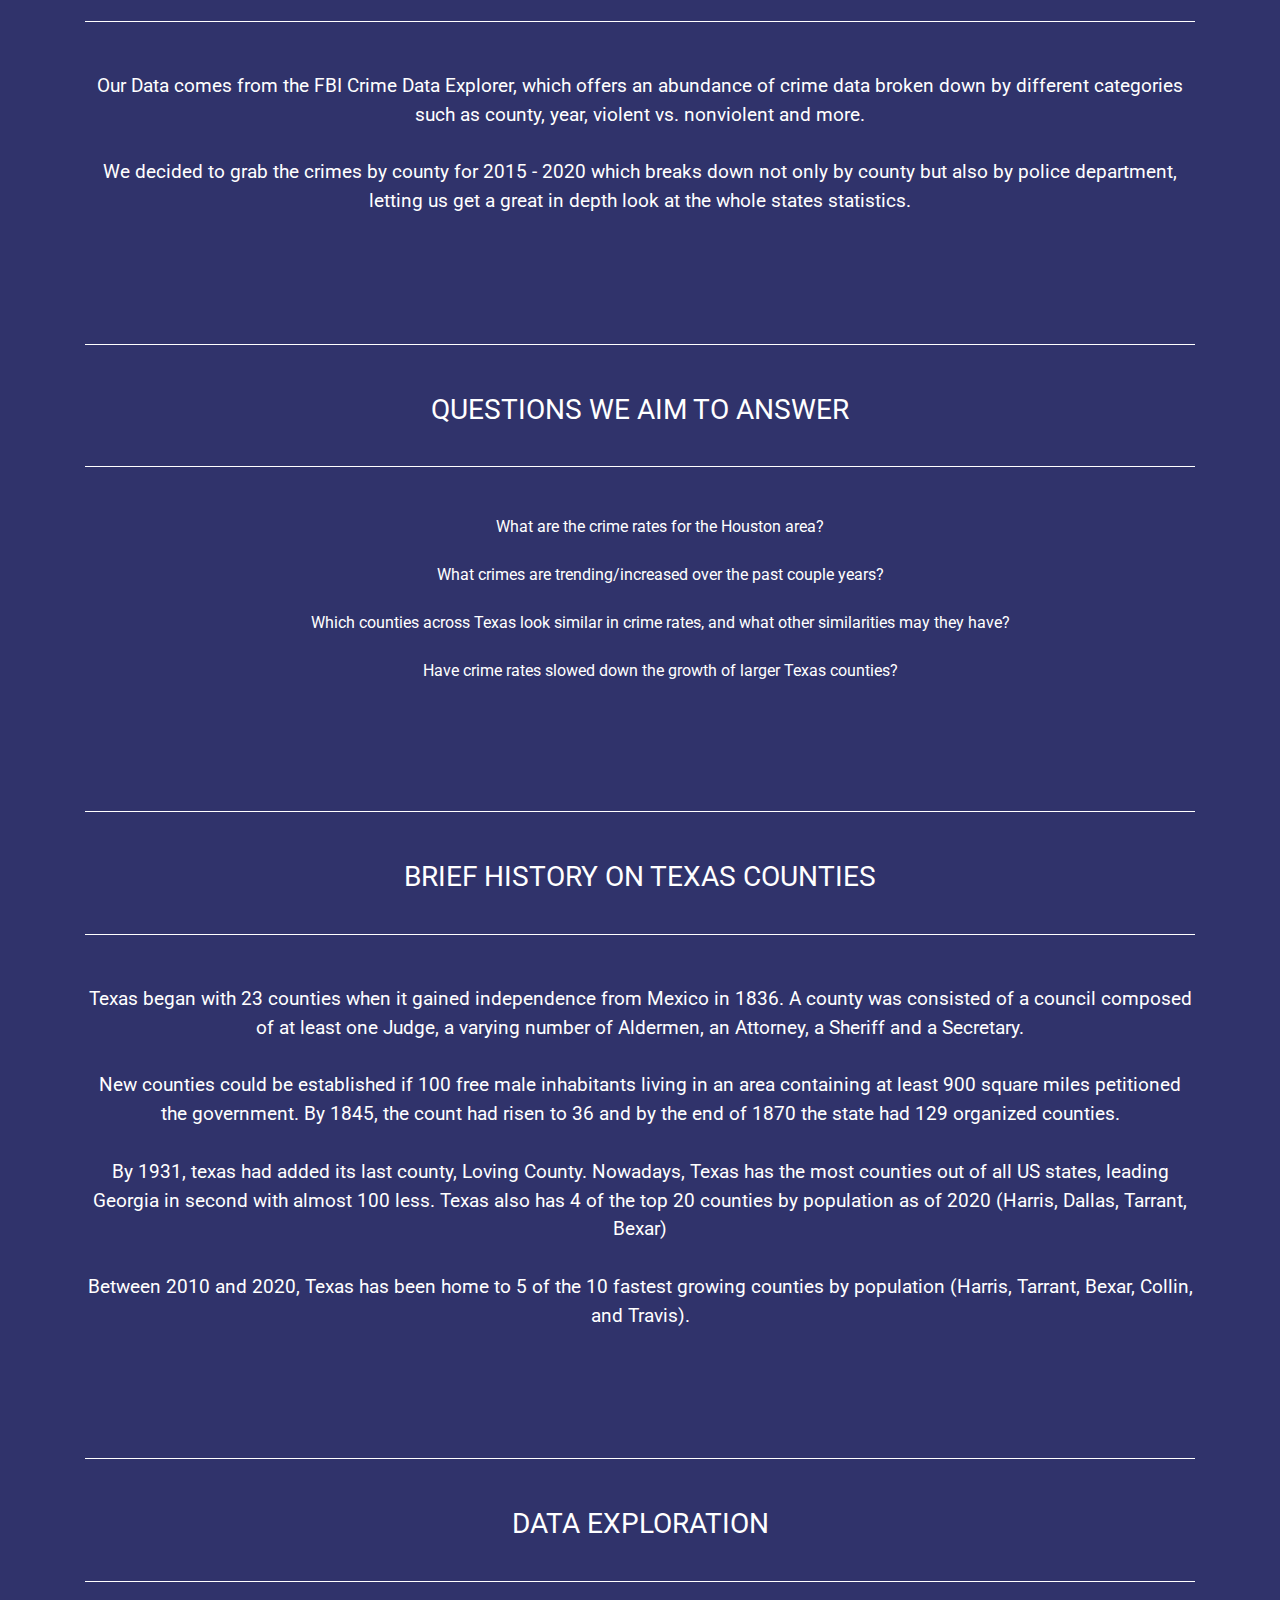
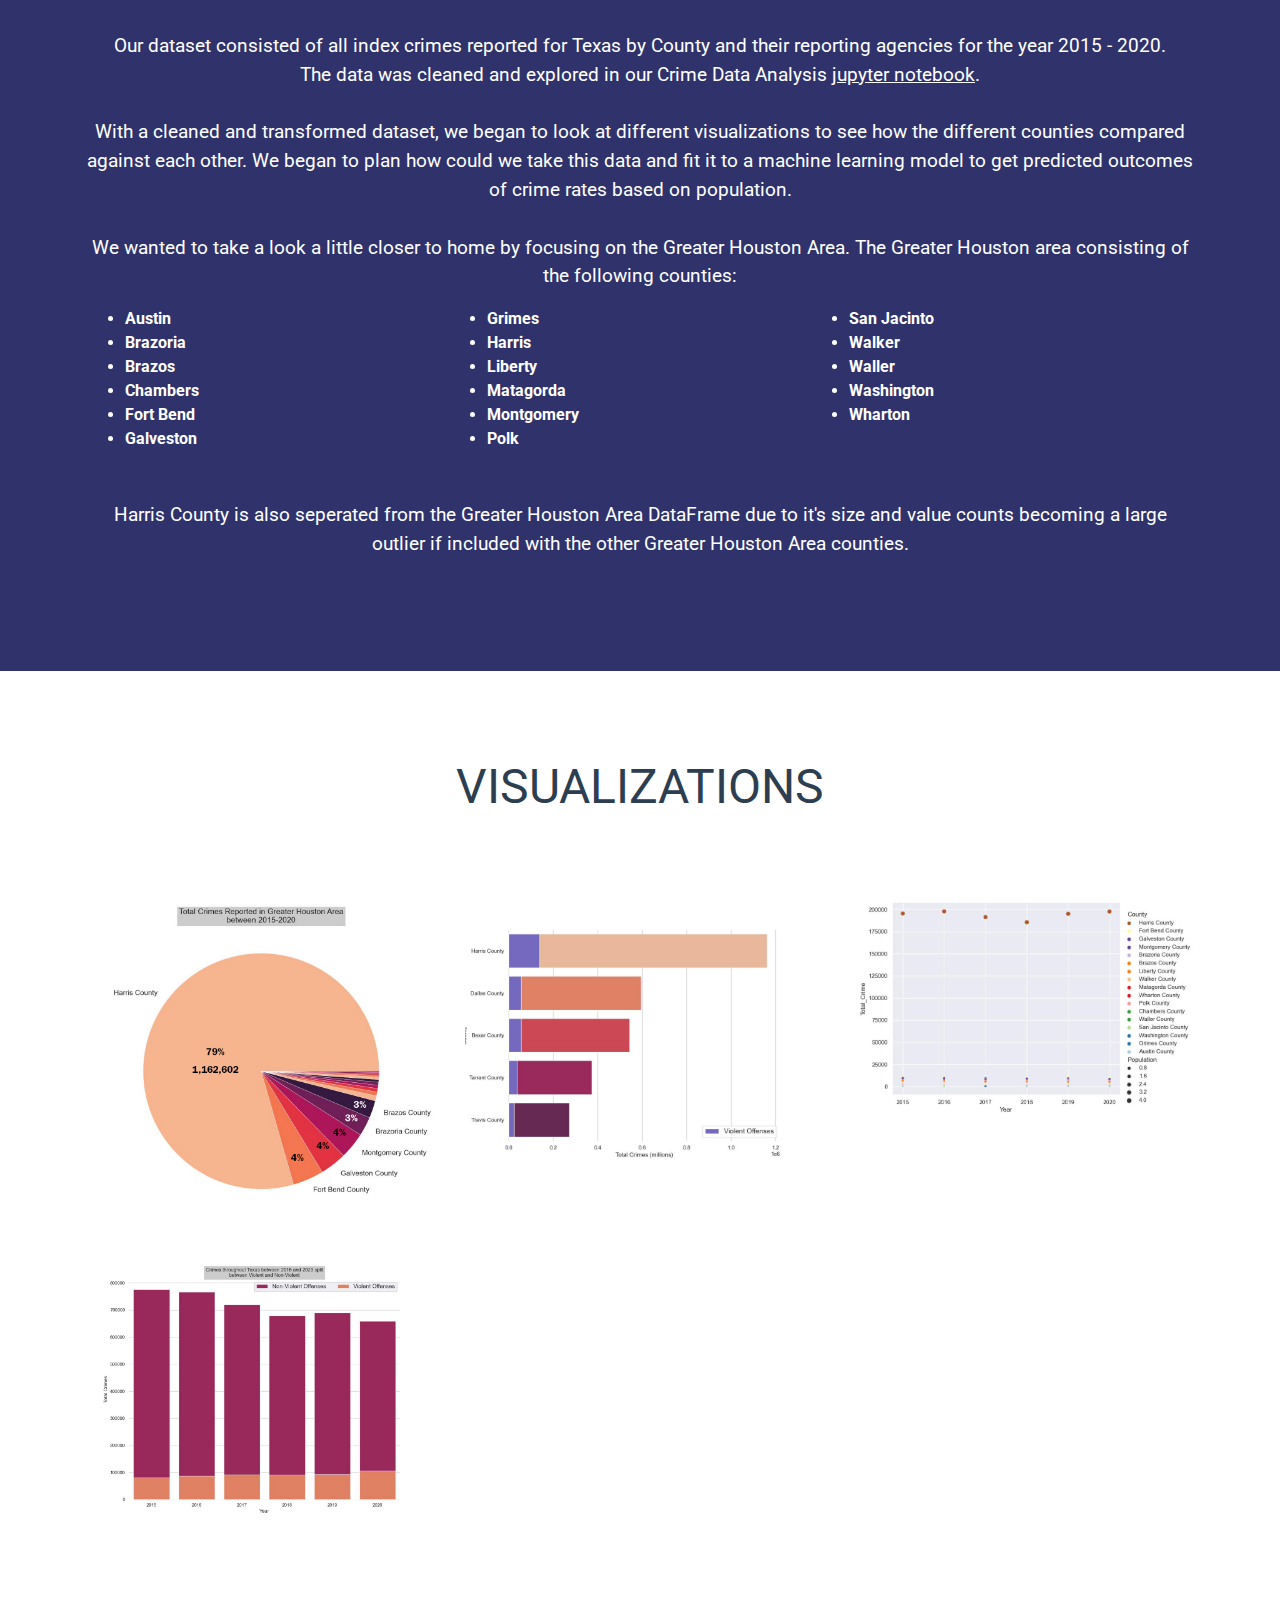
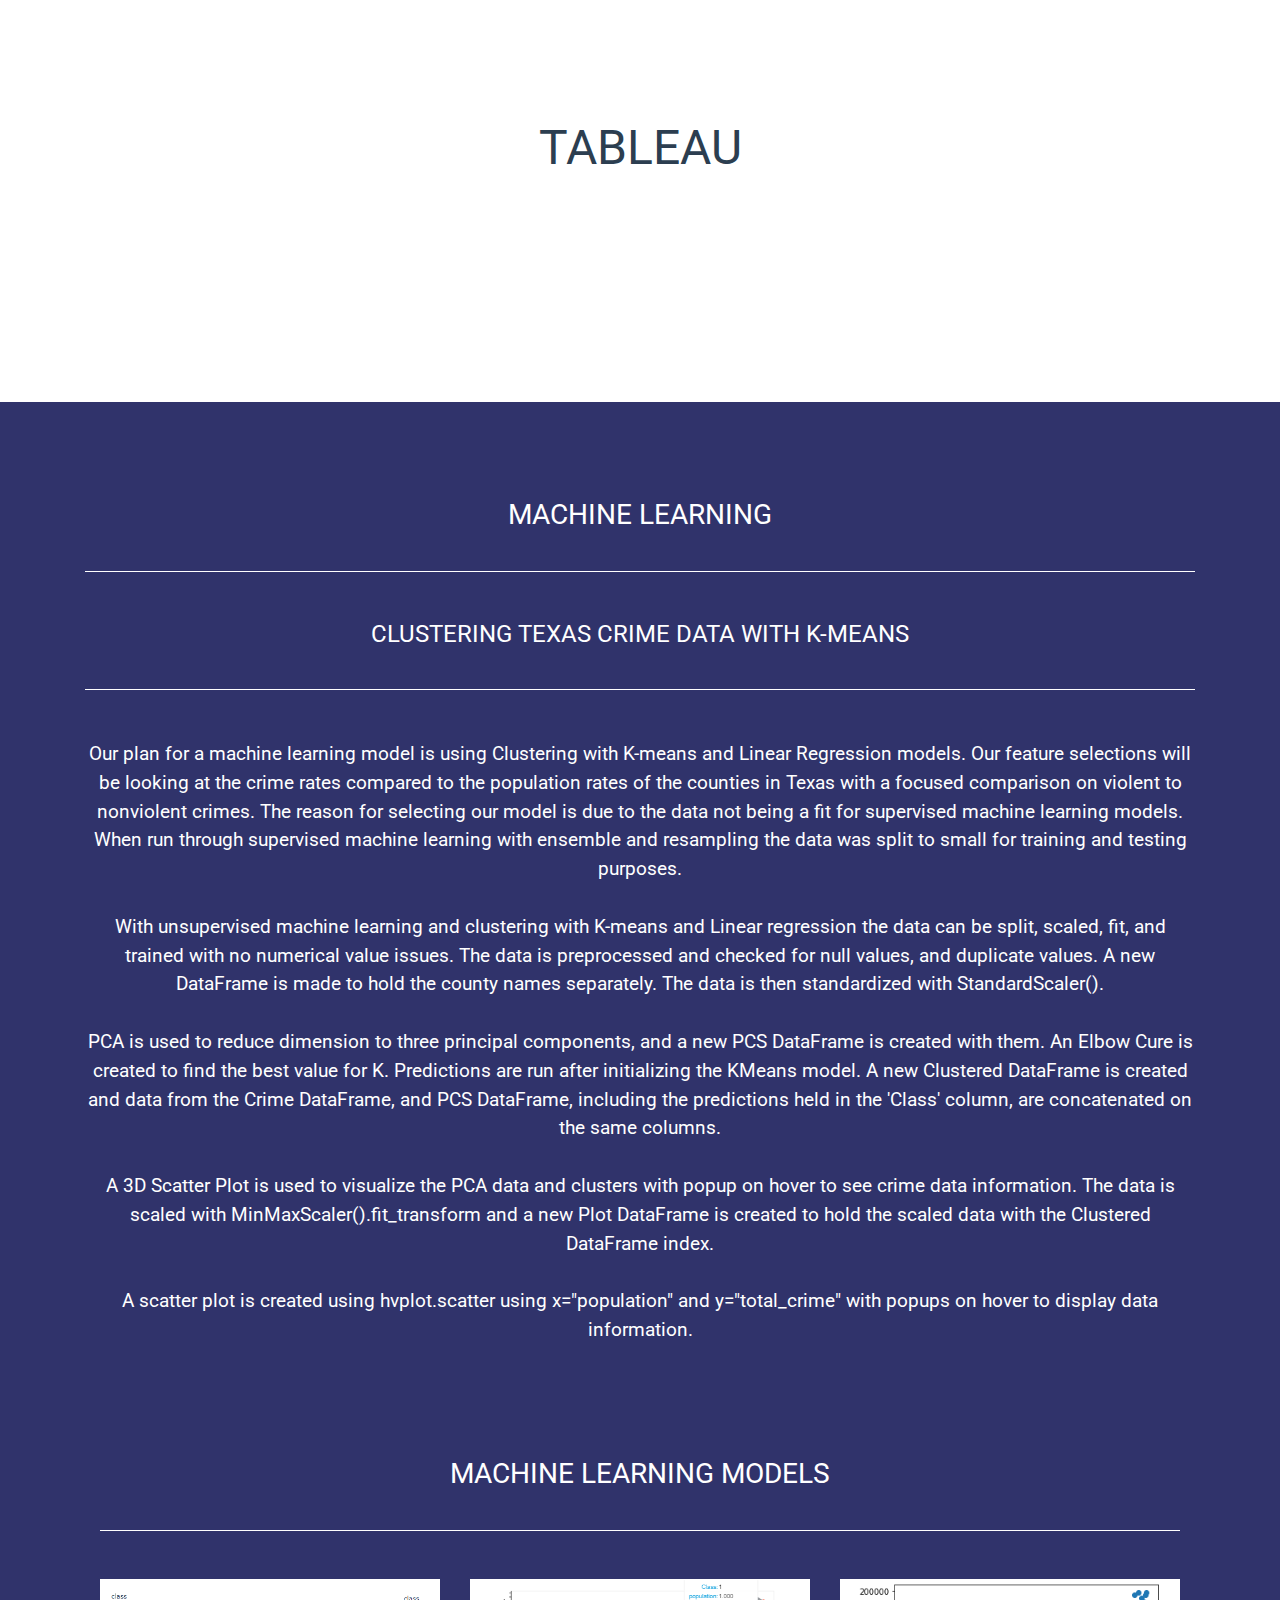
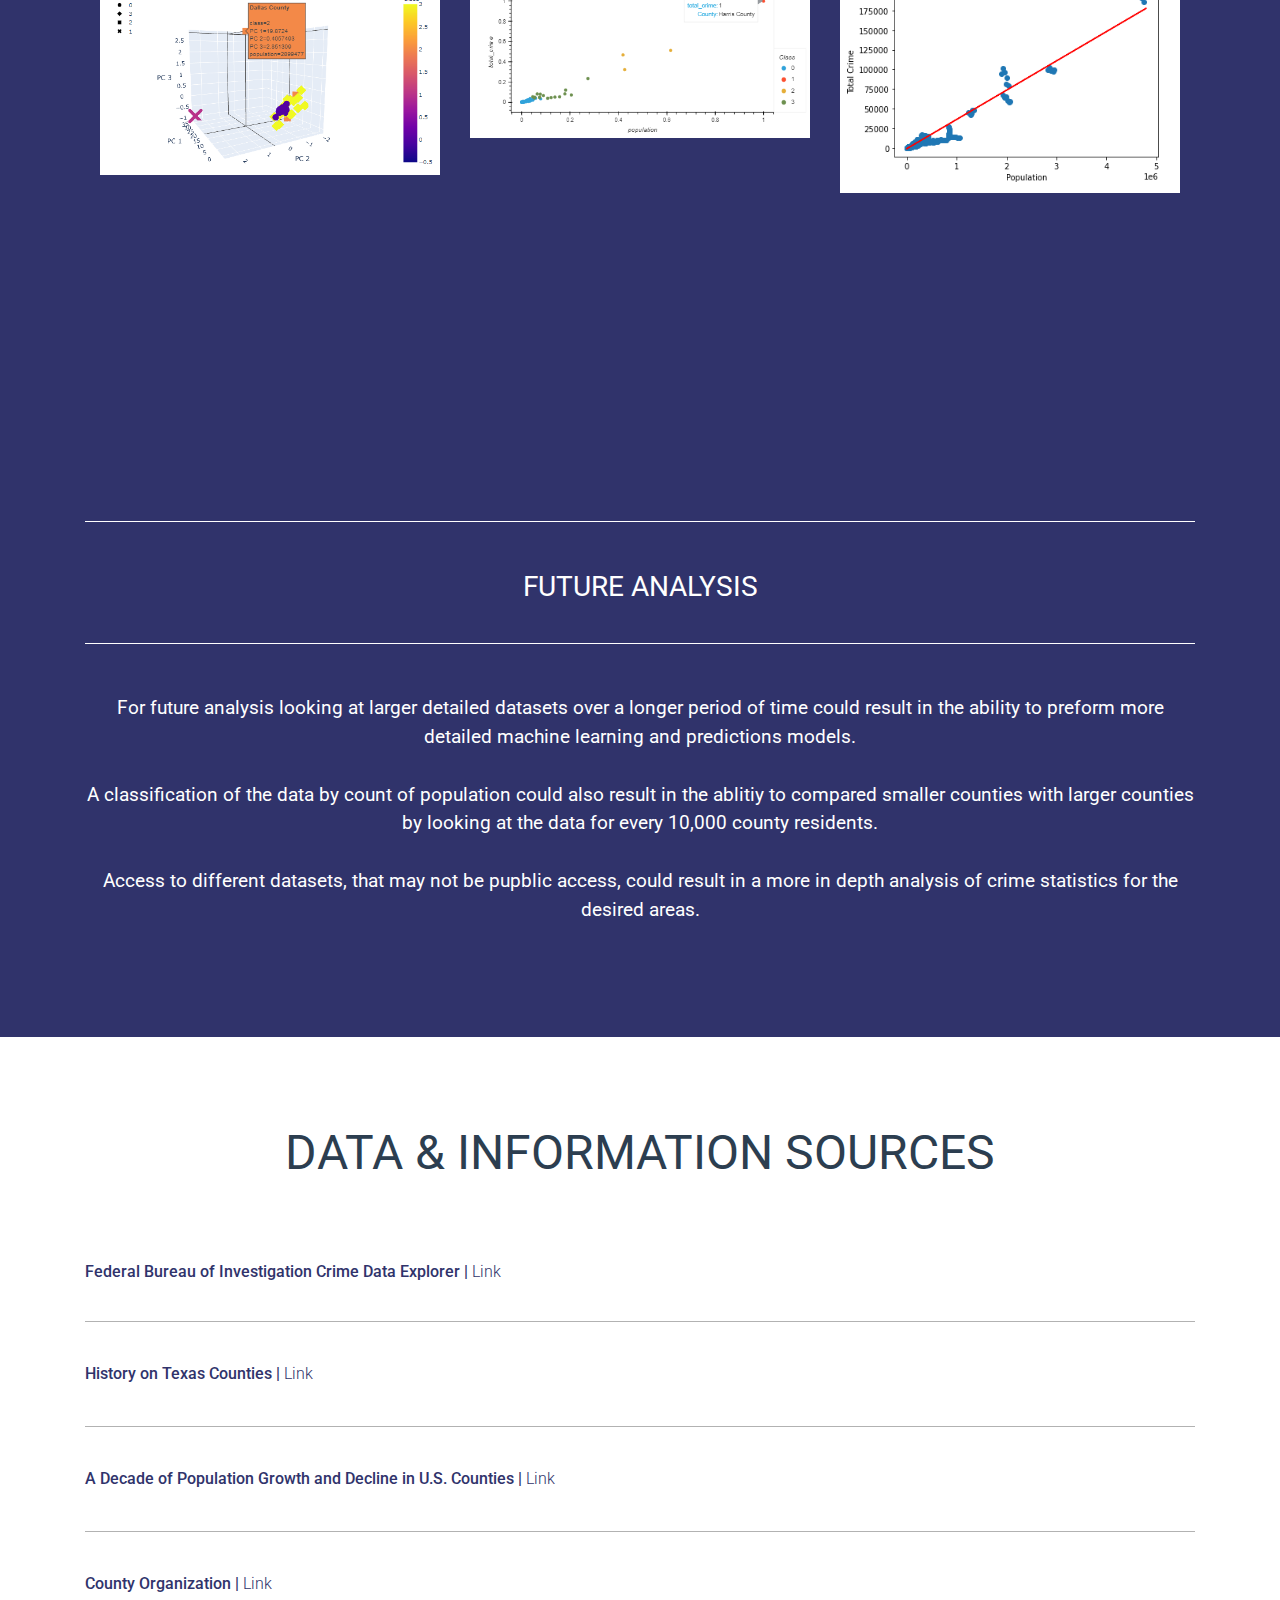
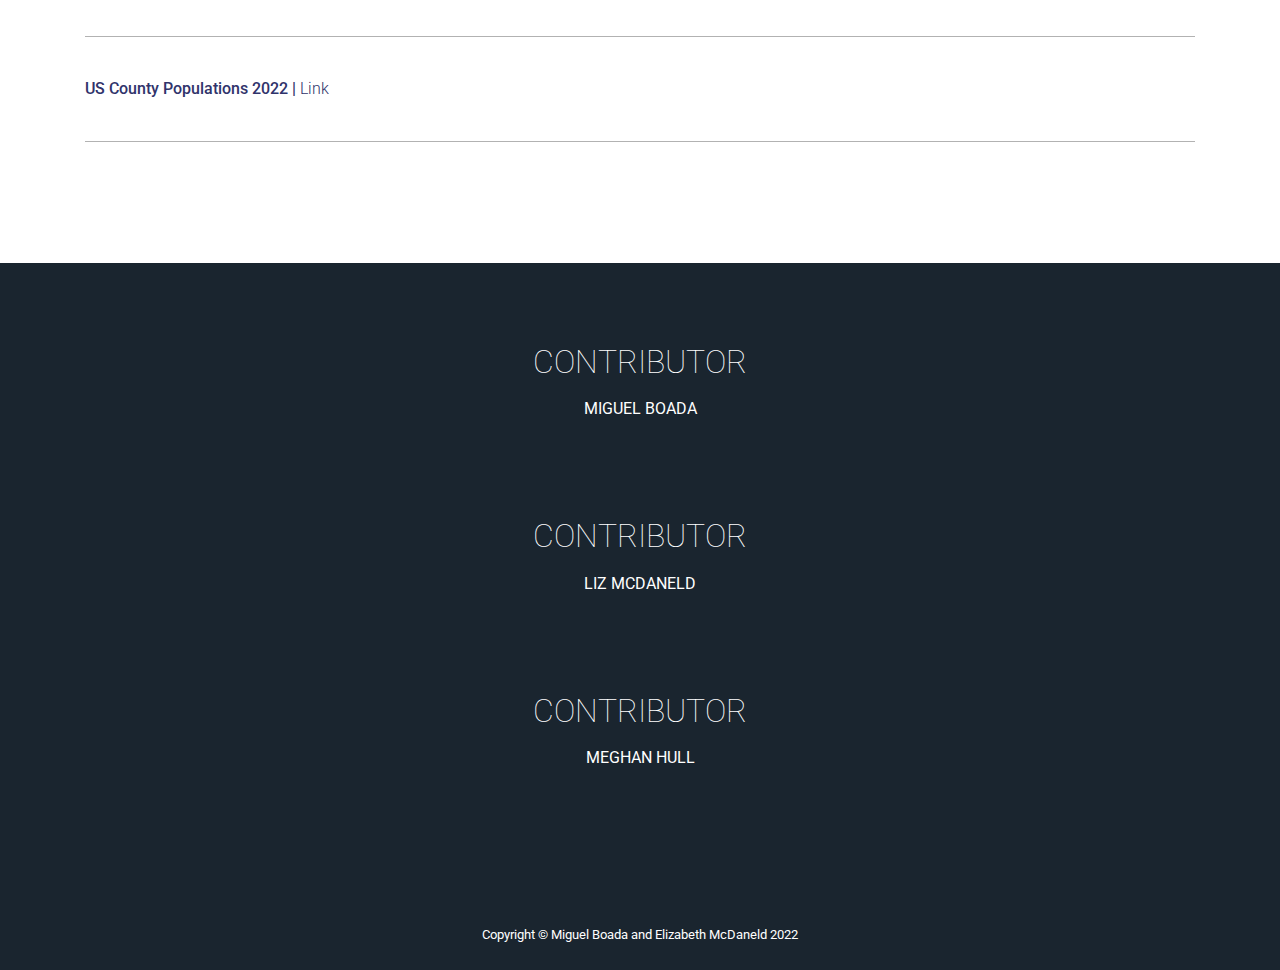
==== commit abd8c6cb: "Updating" ====
--- a/index.html
+++ b/index.html
@@ -83,8 +83,7 @@
                     <br><b>
                     The Greater Houston Area is a large portion of Southeast Texas 
                     consisting of 17 counties, and with an estimated population of 7.21 
-                    million. Our goal is to look at documented crimes from 2015 to 
-                    2020 and their statistics to see how the years, counties, 
+                    million. Our goal is to look at documented crimes and their statistics to see how the years, counties, 
                     and other factors may compare, or if they may determine the crimes found 
                     in different counties. Our analysis looks at an overview of all Texas' counties, 
                     with a focus the Greater Houston Area.</b>
@@ -194,26 +193,8 @@
                 <br>
                 New counties could be established if 100 free male inhabitants 
                 living in an area containing at least 900 square miles petitioned 
-                the government. By 1845, the count had risen to 36.
-                <br>
-                <br>
-                In 1866, the Texas constitution was created. The government 
-                set up by that constitution lasted only a short while because of 
-                the passage of the Reconstruction Acts in 1867. Under the military 
-                rule that followed, many local elected officials were removed 
-                indiscriminately and either were not replaced or were replaced by 
-                appointees. 
-                <br>
-                <br>
-                This constitution lasted until 1870, when the government was 
-                reorganized under the Constitution of 1869. By the end of 1870 
+                the government. By 1845, the count had risen to 36 and by the end of 1870 
                 the state had 129 organized counties.  
-                <br>
-                <br>
-                The constitution was also specific about the establishment of new counties: 
-                no new county from unorganized territory could be smaller than 900 square miles 
-                and should be square if possible; new counties demarked from established counties 
-                should contain not less than 700 square miles.
                 <br>
                 <br>
                 By 1931, texas had added its last county, Loving County. Nowadays, Texas has the 
@@ -796,8 +777,9 @@
                         <hr class="star-dark mb-5" />
                         <img class="img-fluid mb-5" src="assets/img/visualizations/crimes_splits_texas.jpg" alt="" />
                         <p class="mb-5">
-                            Here we can see the total crimes throughout all of texas by crime type. Larceny is by far the most
-                            commonly occuring crime with burglary, assault, and auto_theft following after. 
+                            Here we can see the total crimes throughout all of texas by crime type from 2015-2020. Larceny is by far the most
+                            commonly occuring crime with burglary, assault, and auto theft following after. Murder is the least
+                            frequent crime with 8950 reports. 
                         </p>
                         <a class="btn btn-primary visualizations-modal-dismiss" href="https://github.com/MiguelB512/Texas_Crime_Trends/blob/main/Plotting/Seaborn_Plotting.ipynb" target="_blank">
                             View Code</a>
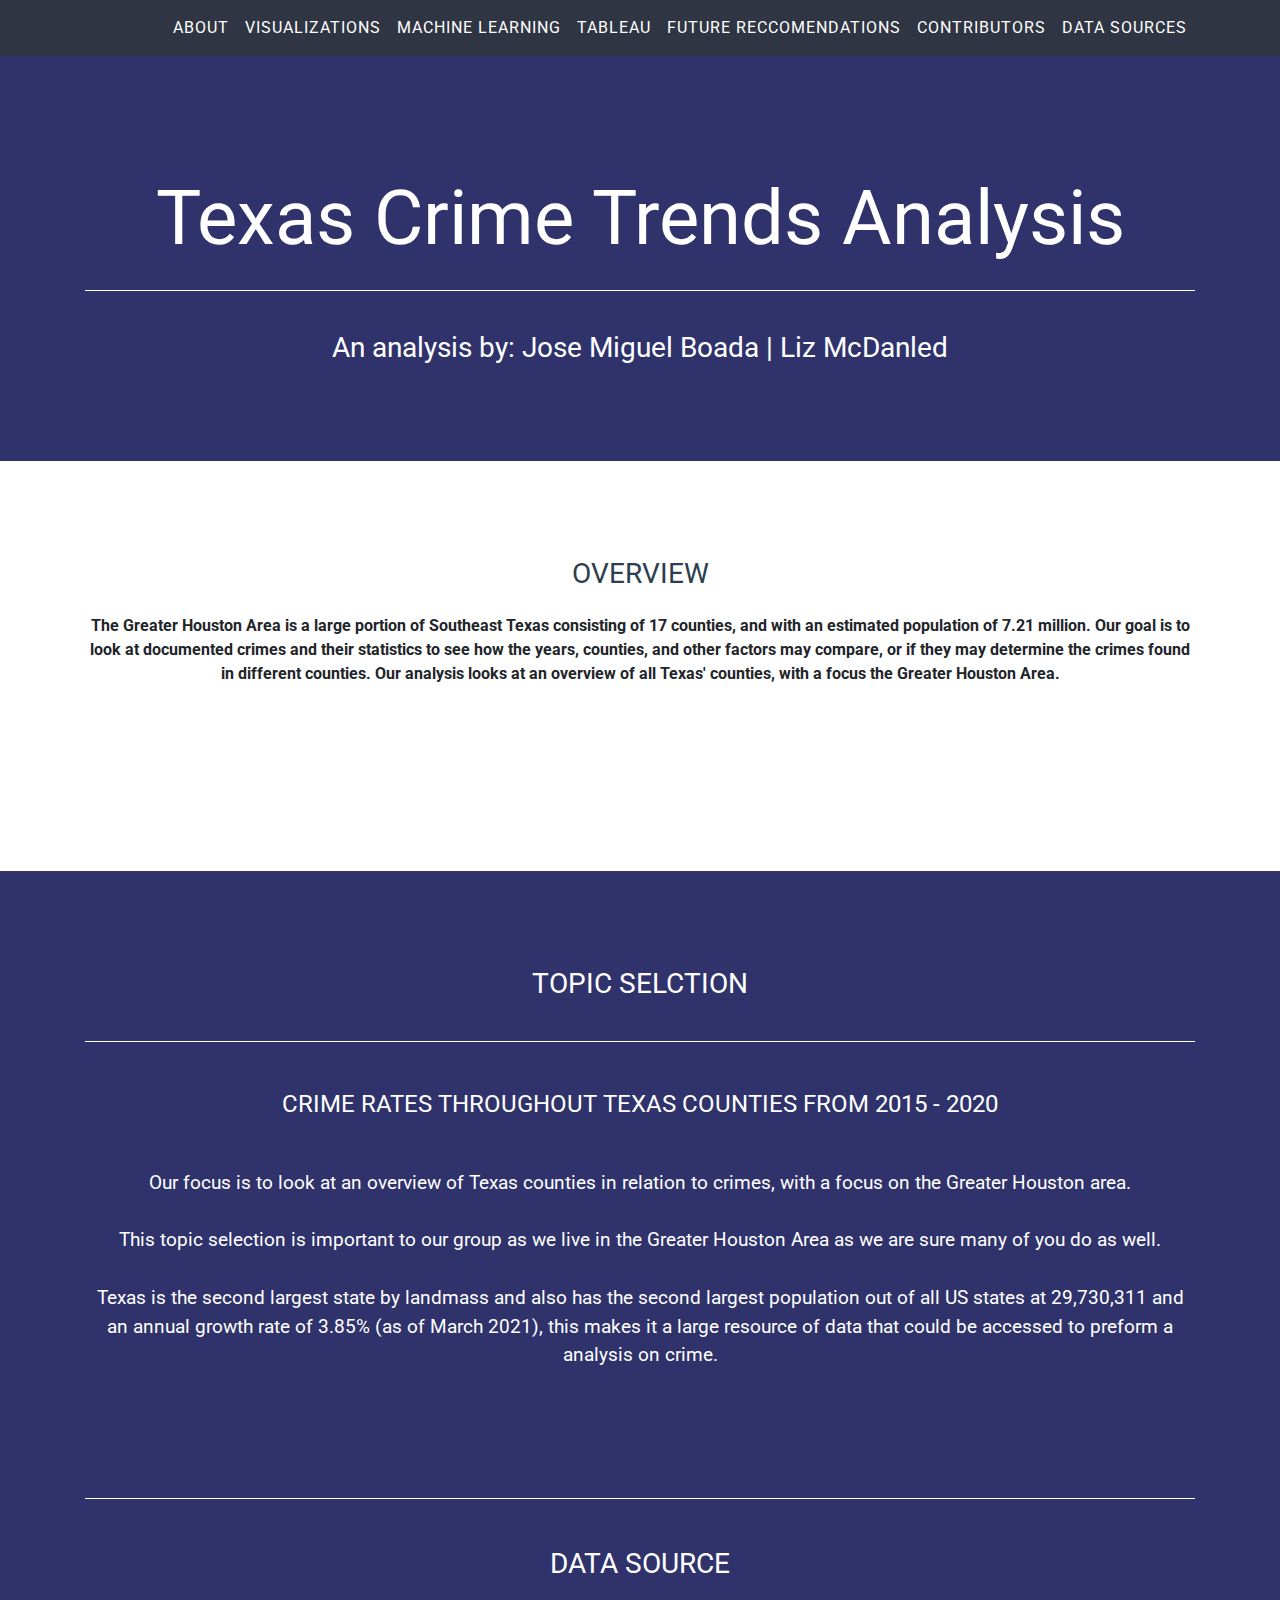
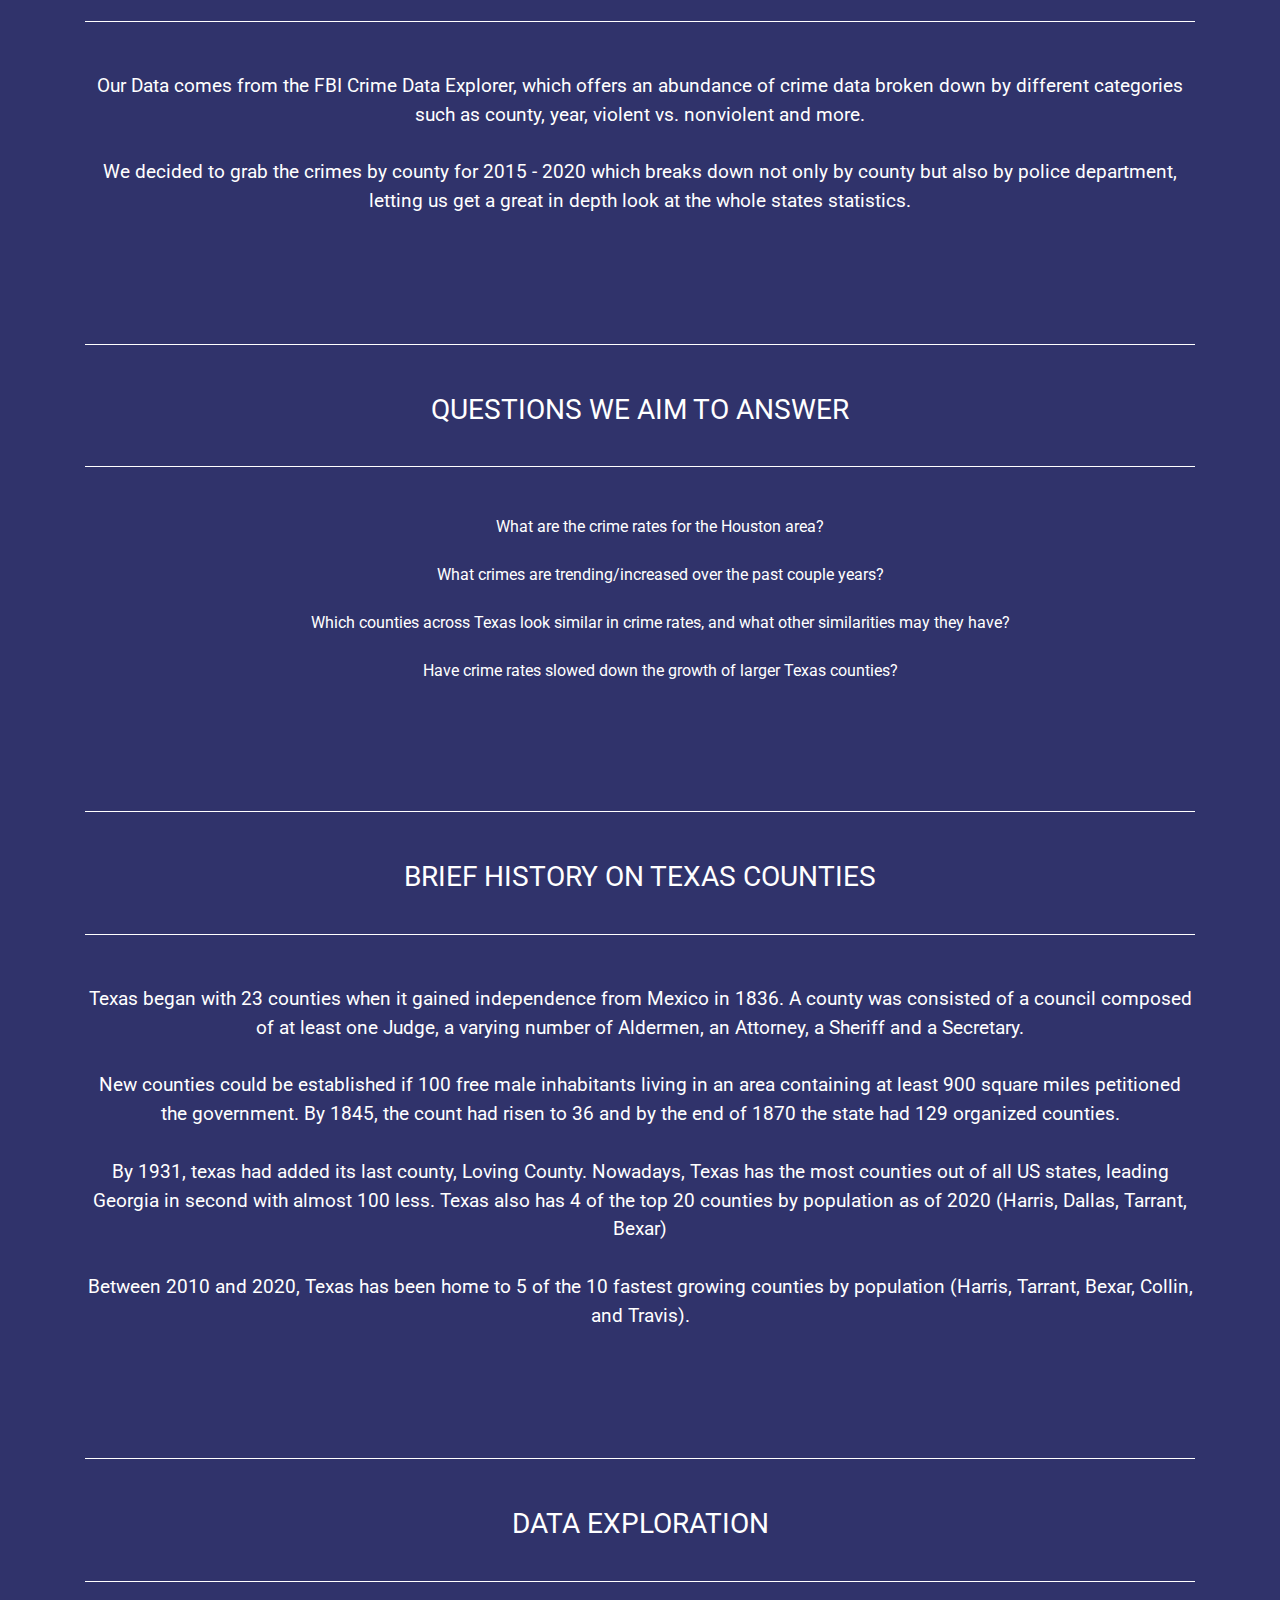
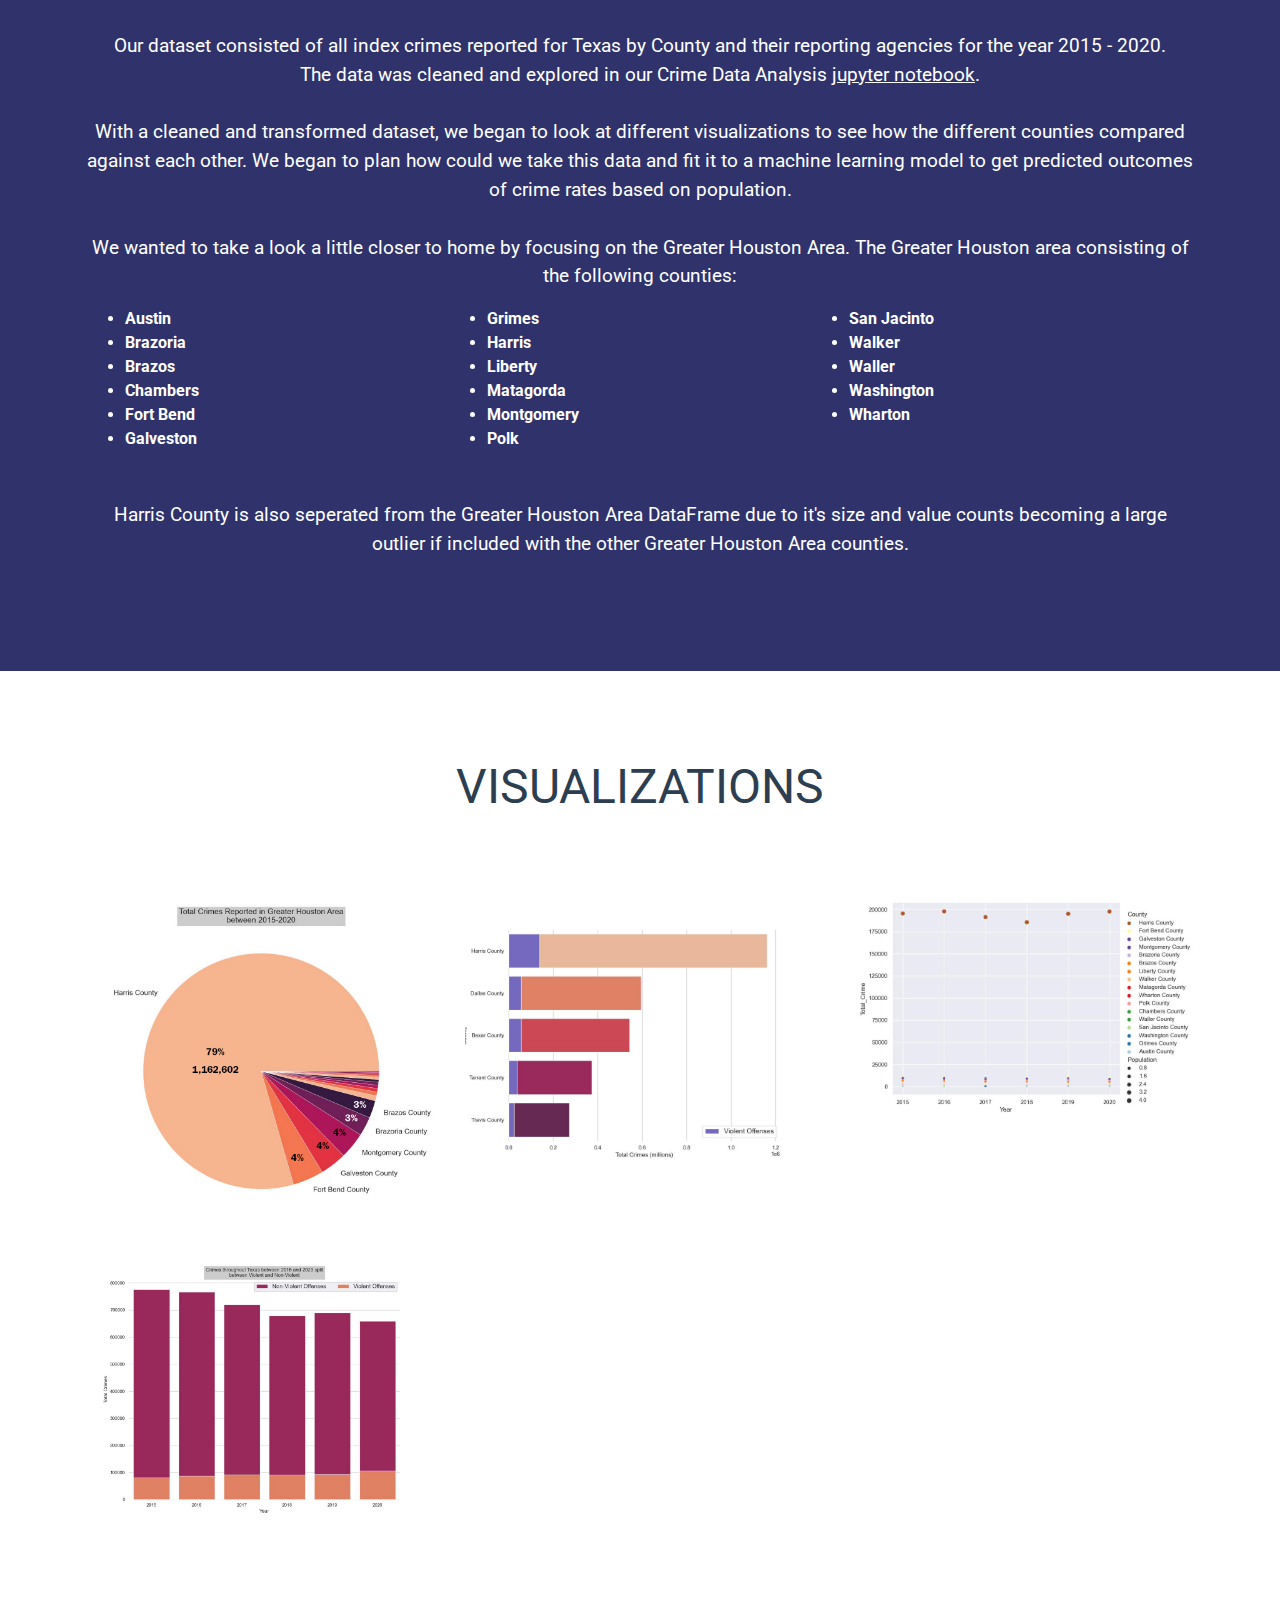
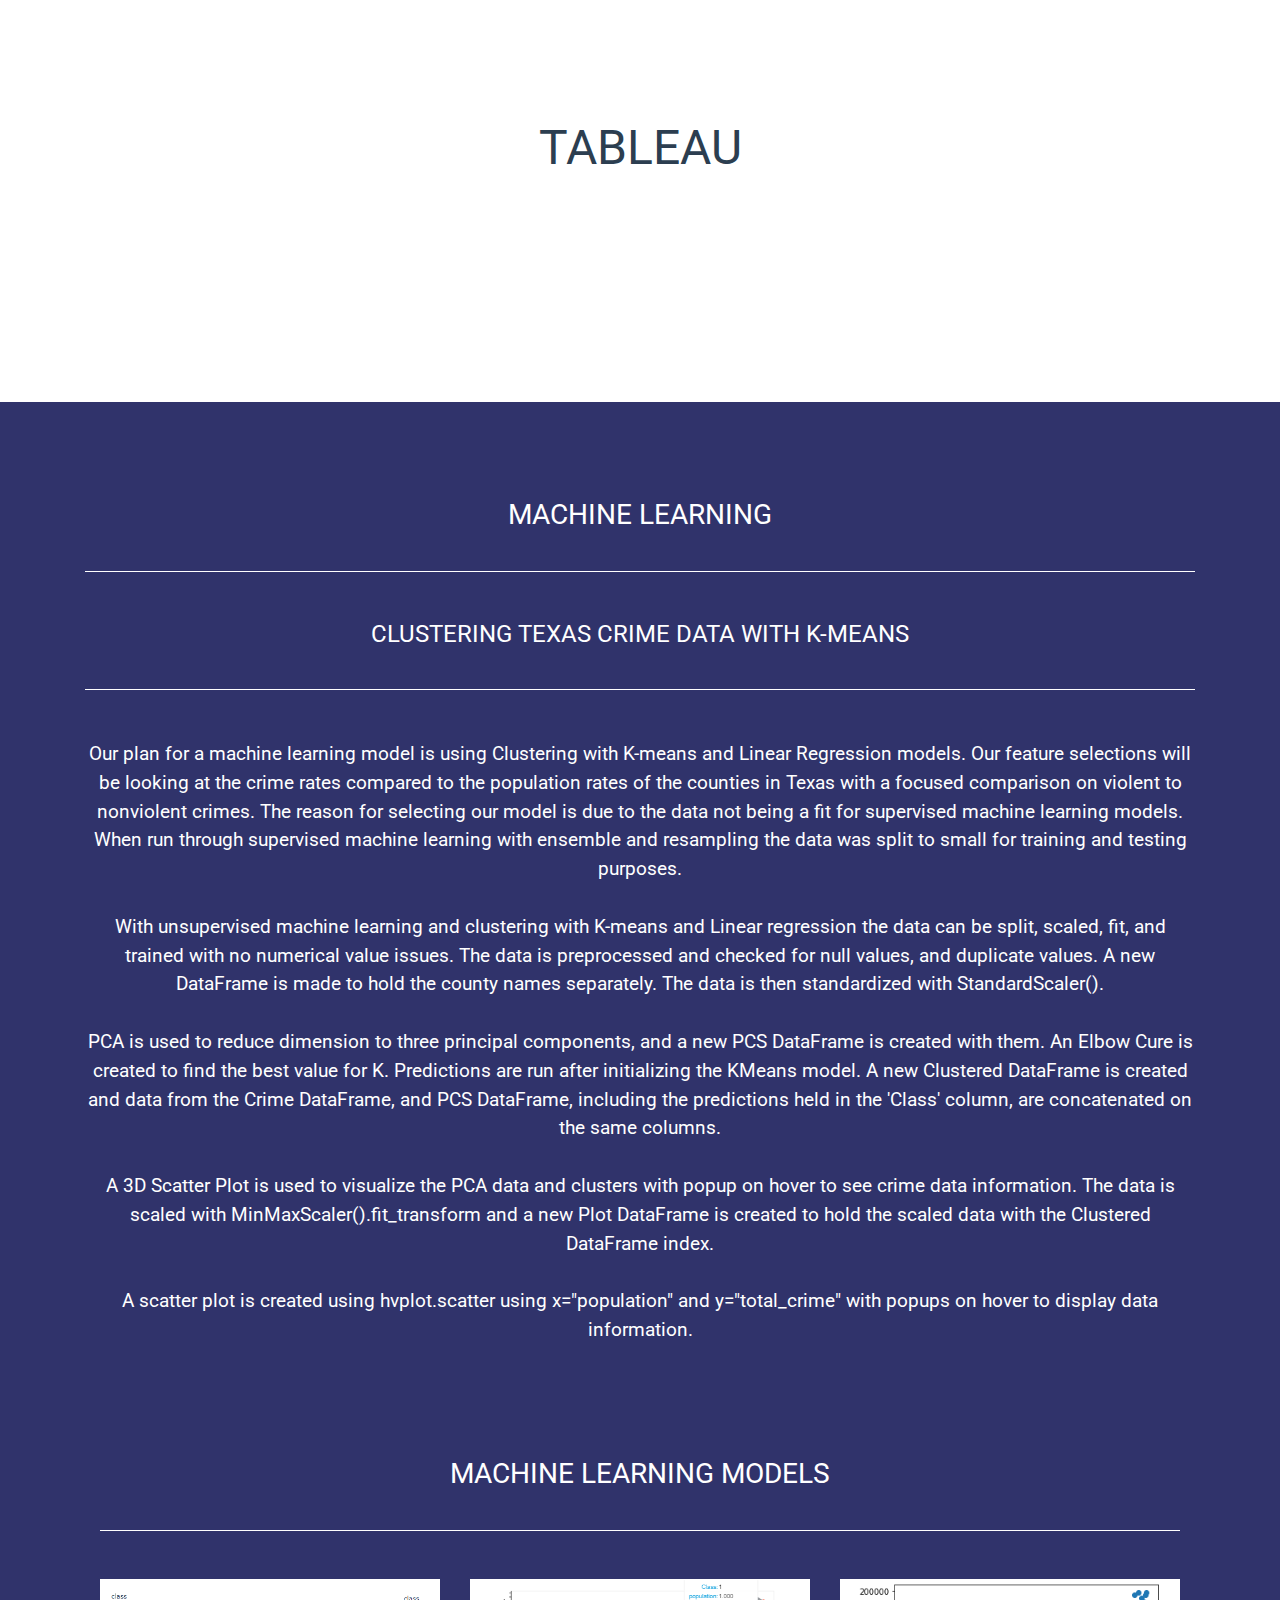
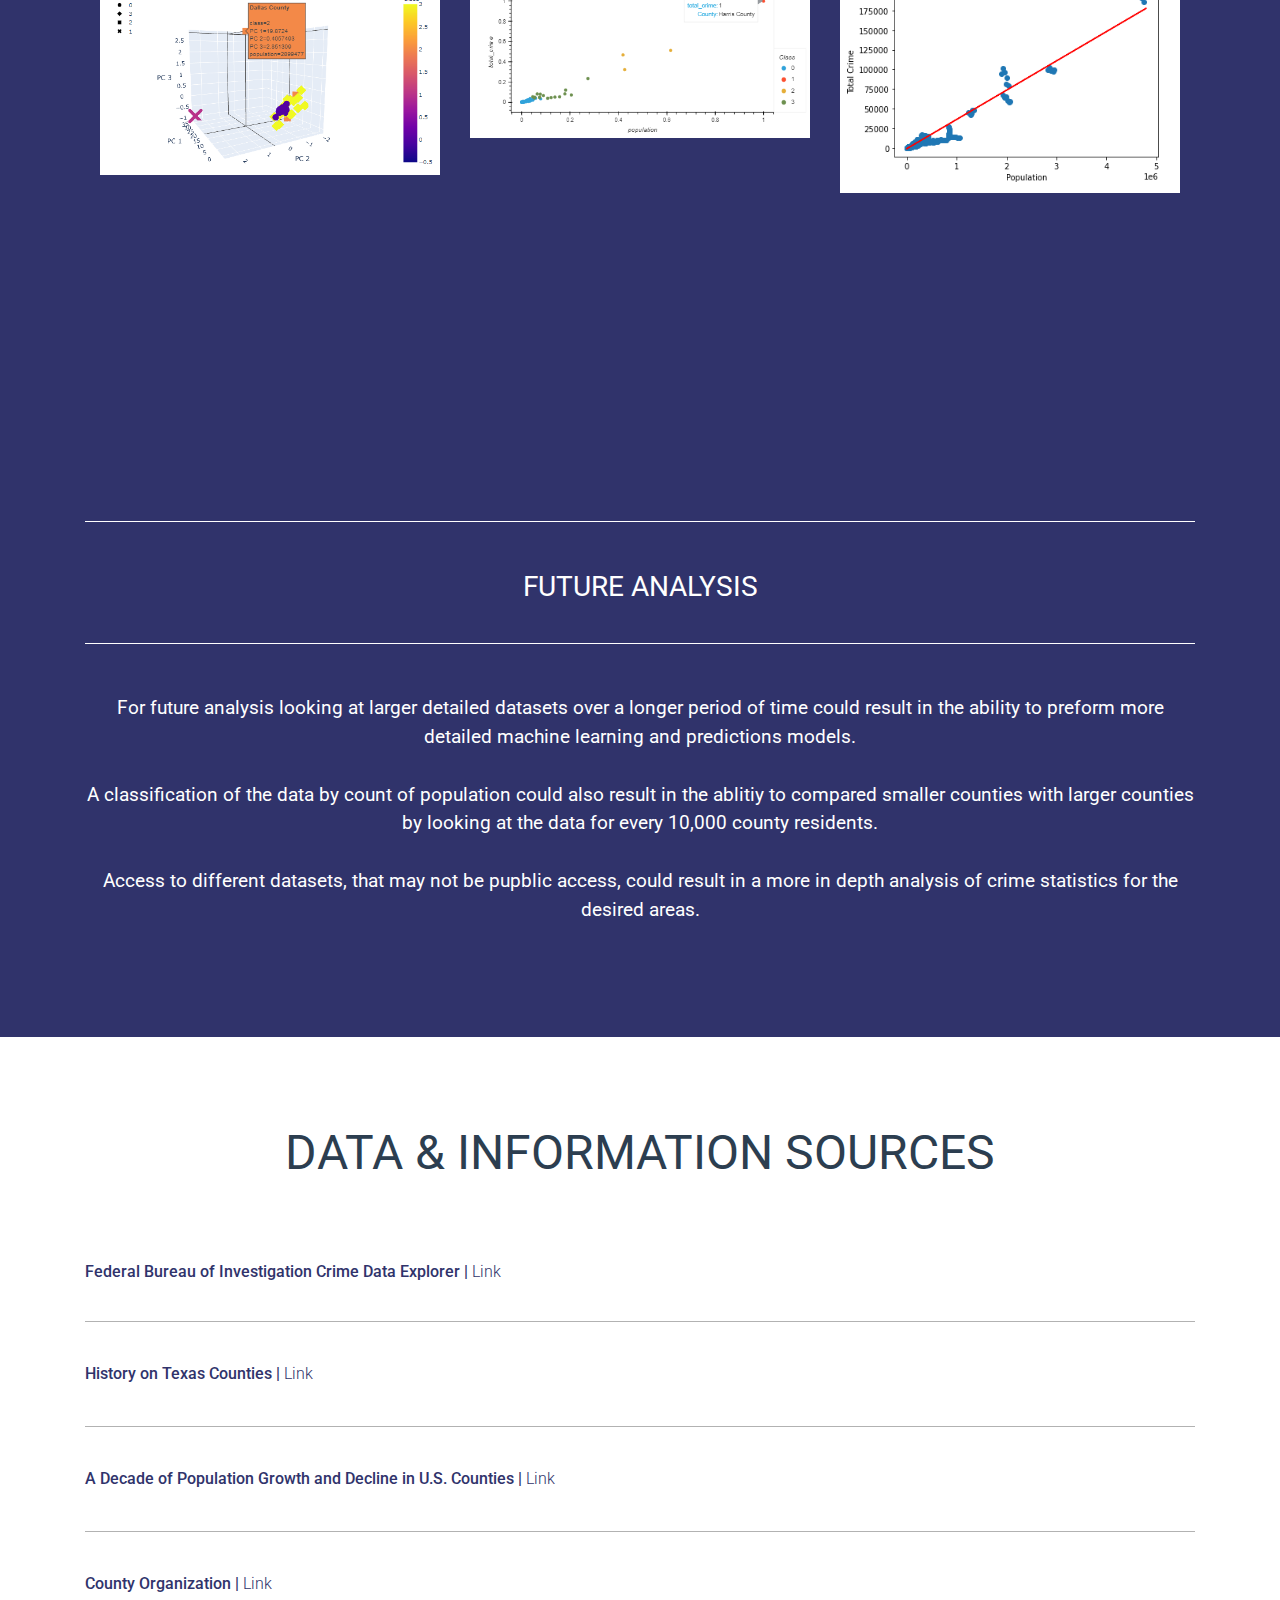
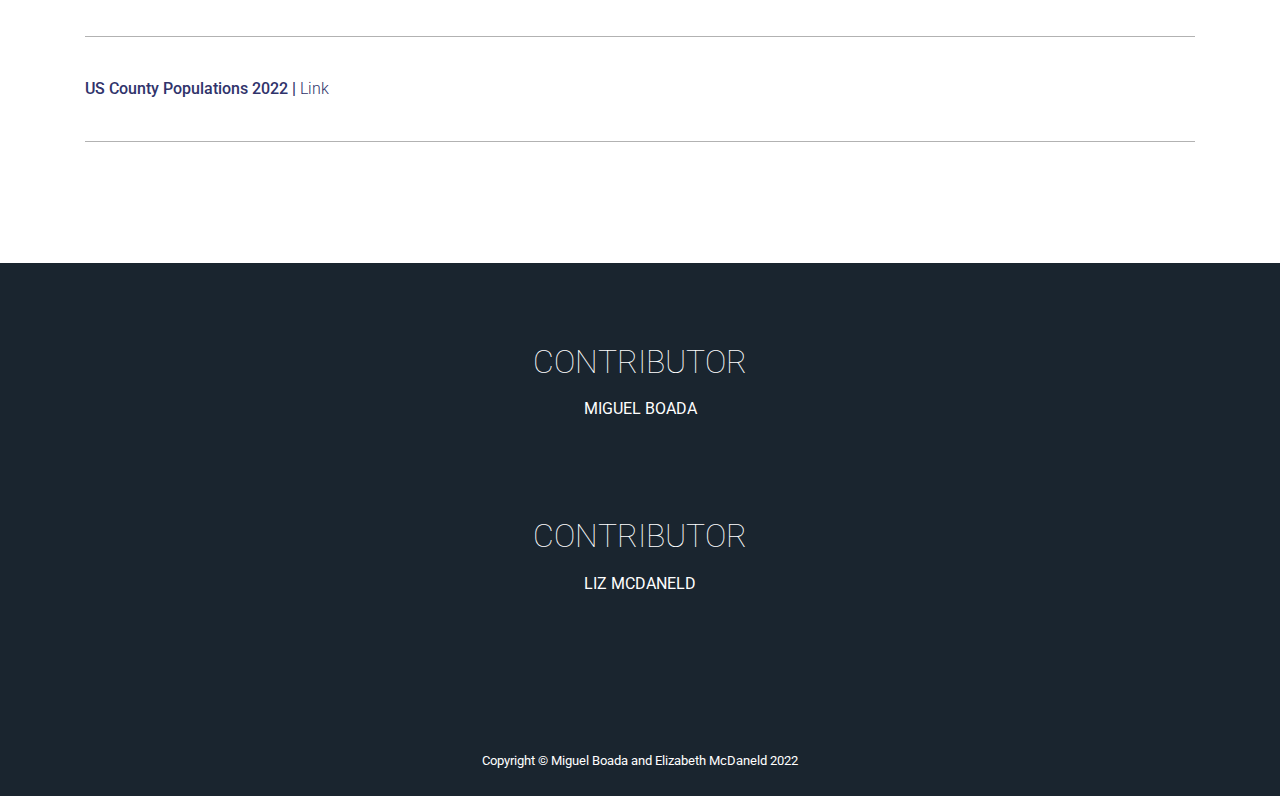
==== commit 7f311b54: "Update index.html" ====
--- a/index.html
+++ b/index.html
@@ -69,7 +69,7 @@
             <h1 class="mb-0 "><b>Texas Crime Trends Analysis</b></h1>
             <hr />
             <h2 class="mb-0">
-                <b>An analysis by: Jose Miguel Boada | Liz McDanled | Meghan Hull</b>
+                <b>An analysis by: Jose Miguel Boada | Liz McDanled </b>
             </h2>
         </div>
     </header>
@@ -571,11 +571,11 @@
                         Miguel Boada
                     </p>
                     <ul class="list-inline mb-0">
-                        <!-- <li class="list-inline-item">
-                            <a class="btn-social text-center rounded-circle" href="#">
+                        <li class="list-inline-item">
+                            <a class="btn-social text-center rounded-circle" href="https://www.linkedin.com/in/jose-miguel-boada-2a58a6172/" target="_blank">
                                 <i class="fab fa-fw fa-linkedin-in"></i>
                             </a>
-                        </li> -->
+                        </li>
                         <li class="list-inline-item">
                             <a class="btn-social text-center rounded-circle" href="https://github.com/miguelB512" target="_blank">
                                 <i class="fab fa-github"></i>
@@ -595,36 +595,13 @@
                         Liz McDaneld
                     </p>
                     <ul class="list-inline mb-0">
-                        <!-- <li class="list-inline-item">
-                            <a class="btn-social text-center rounded-circle" href="#">
+                       <li class="list-inline-item">
+                            <a class="btn-social text-center rounded-circle" href="https://www.linkedin.com/in/liz-mcdaneld/" target="_blank">
                                 <i class="fab fa-fw fa-linkedin-in"></i>
                             </a>
-                        </li> -->
+                        </li>
                         <li class="list-inline-item">
                             <a class="btn-social text-center rounded-circle" href="https://github.com/liz-mcdaneld" target="_blank">
-                                <i class="fab fa-github"></i>
-                            </a>
-                        </li>
-                    </ul>
-
-                    <br>
-                    <br>
-
-
-                    <h2 class="text-center text-uppercase mb-3">
-                        Contributor
-                    </h2>
-                    <p class="text-uppercase mb-4">
-                        Meghan Hull
-                    </p>
-                    <ul class="list-inline mb-0">
-                        <!-- <li class="list-inline-item">
-                            <a class="btn-social text-center rounded-circle" href="#">
-                                <i class="fab fa-fw fa-linkedin-in"></i>
-                            </a>
-                        </li> -->
-                        <li class="list-inline-item">
-                            <a class="btn-social text-center rounded-circle" href="https://github.com/MeghanHull" target="_blank">
                                 <i class="fab fa-github"></i>
                             </a>
                         </li>
@@ -893,4 +870,4 @@
         integrity="sha256-0YPKAwZP7Mp3ALMRVB2i8GXeEndvCq3eSl/WsAl1Ryk=" crossorigin="anonymous"></script>
 </body>
 
-</html>+</html>
